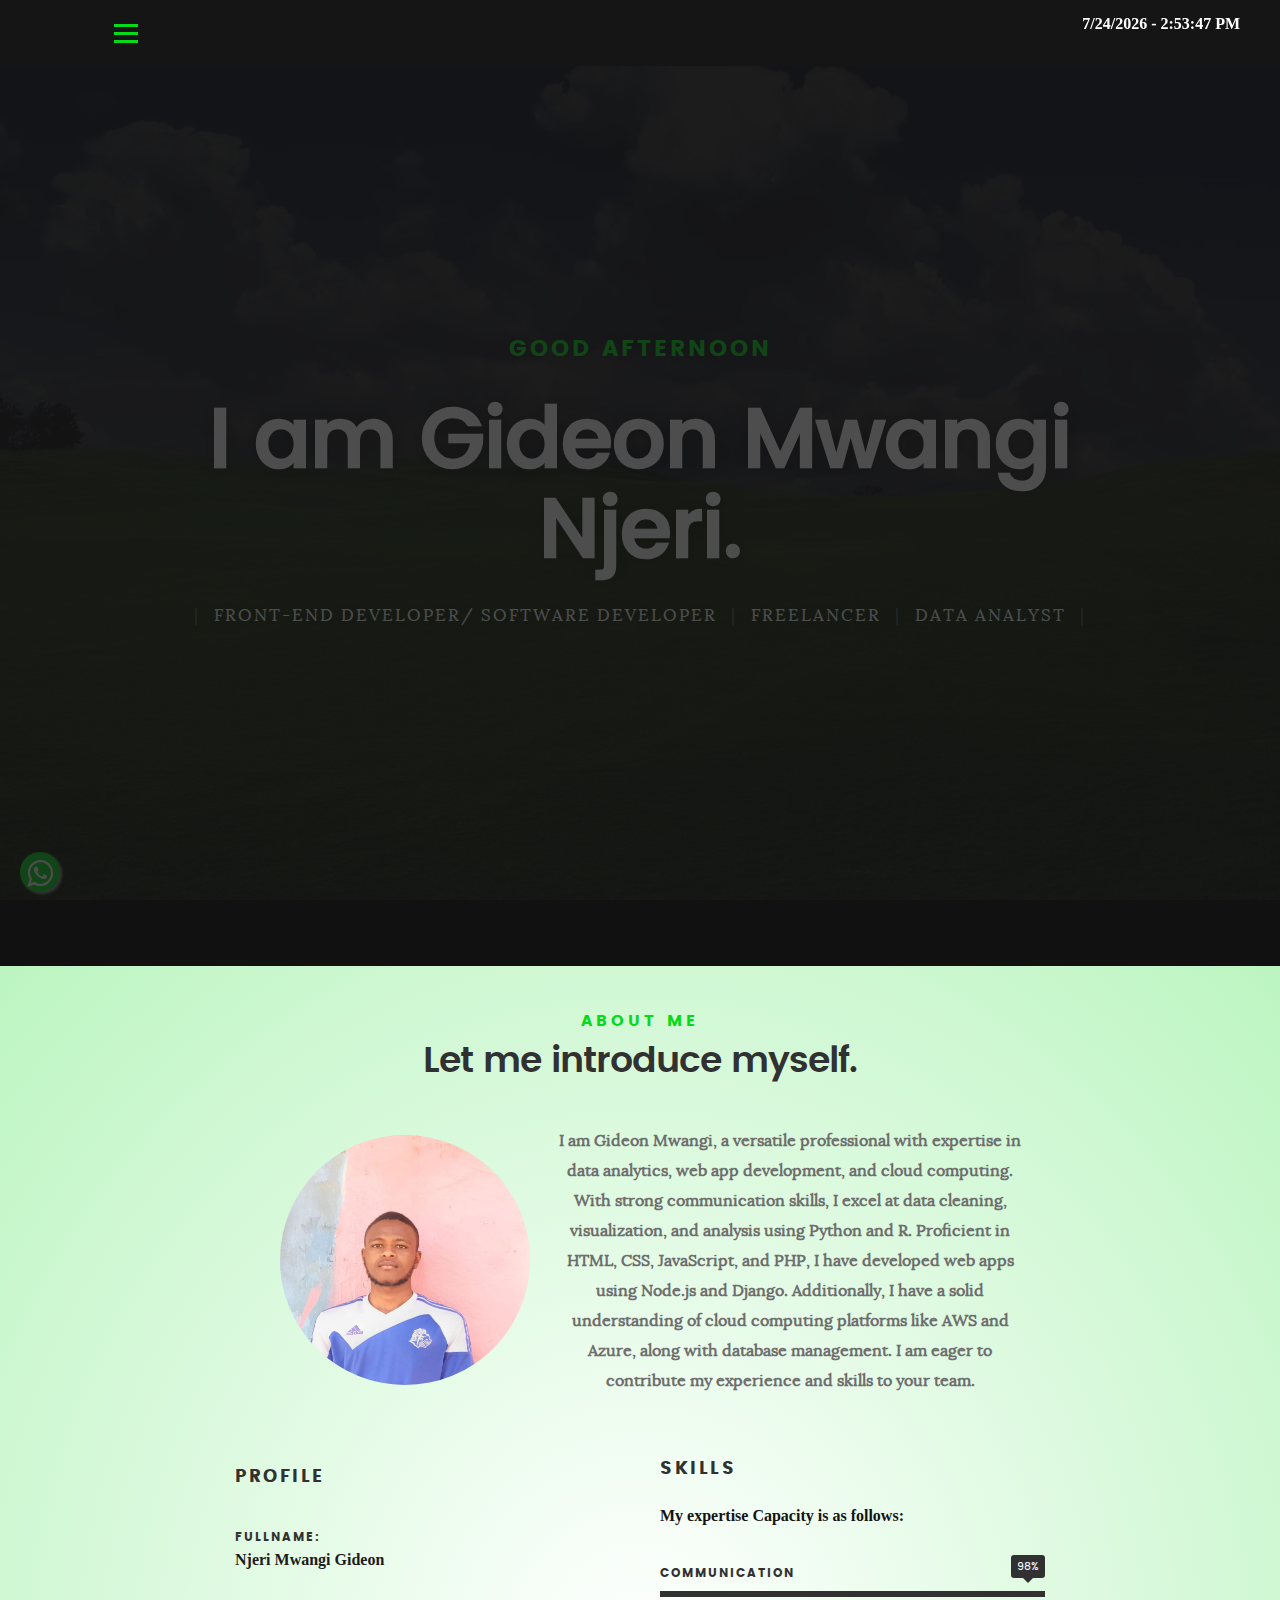
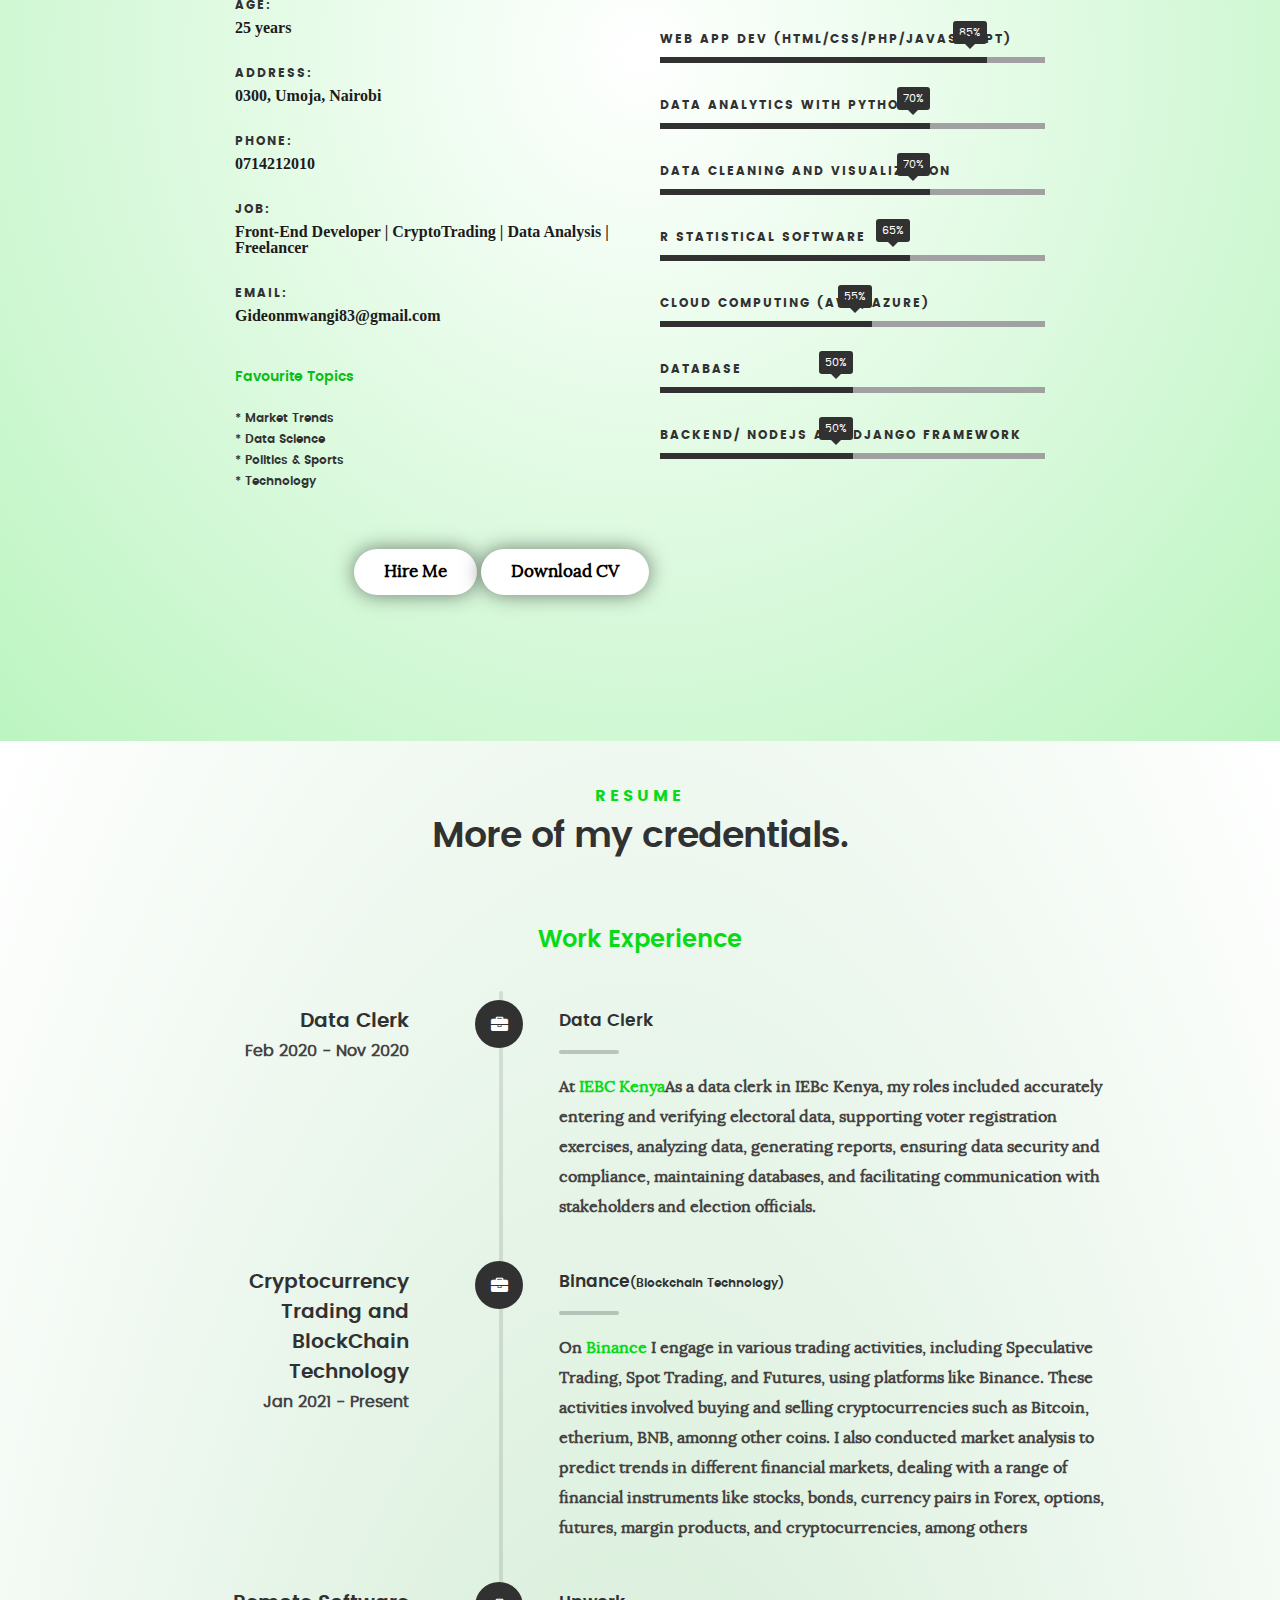
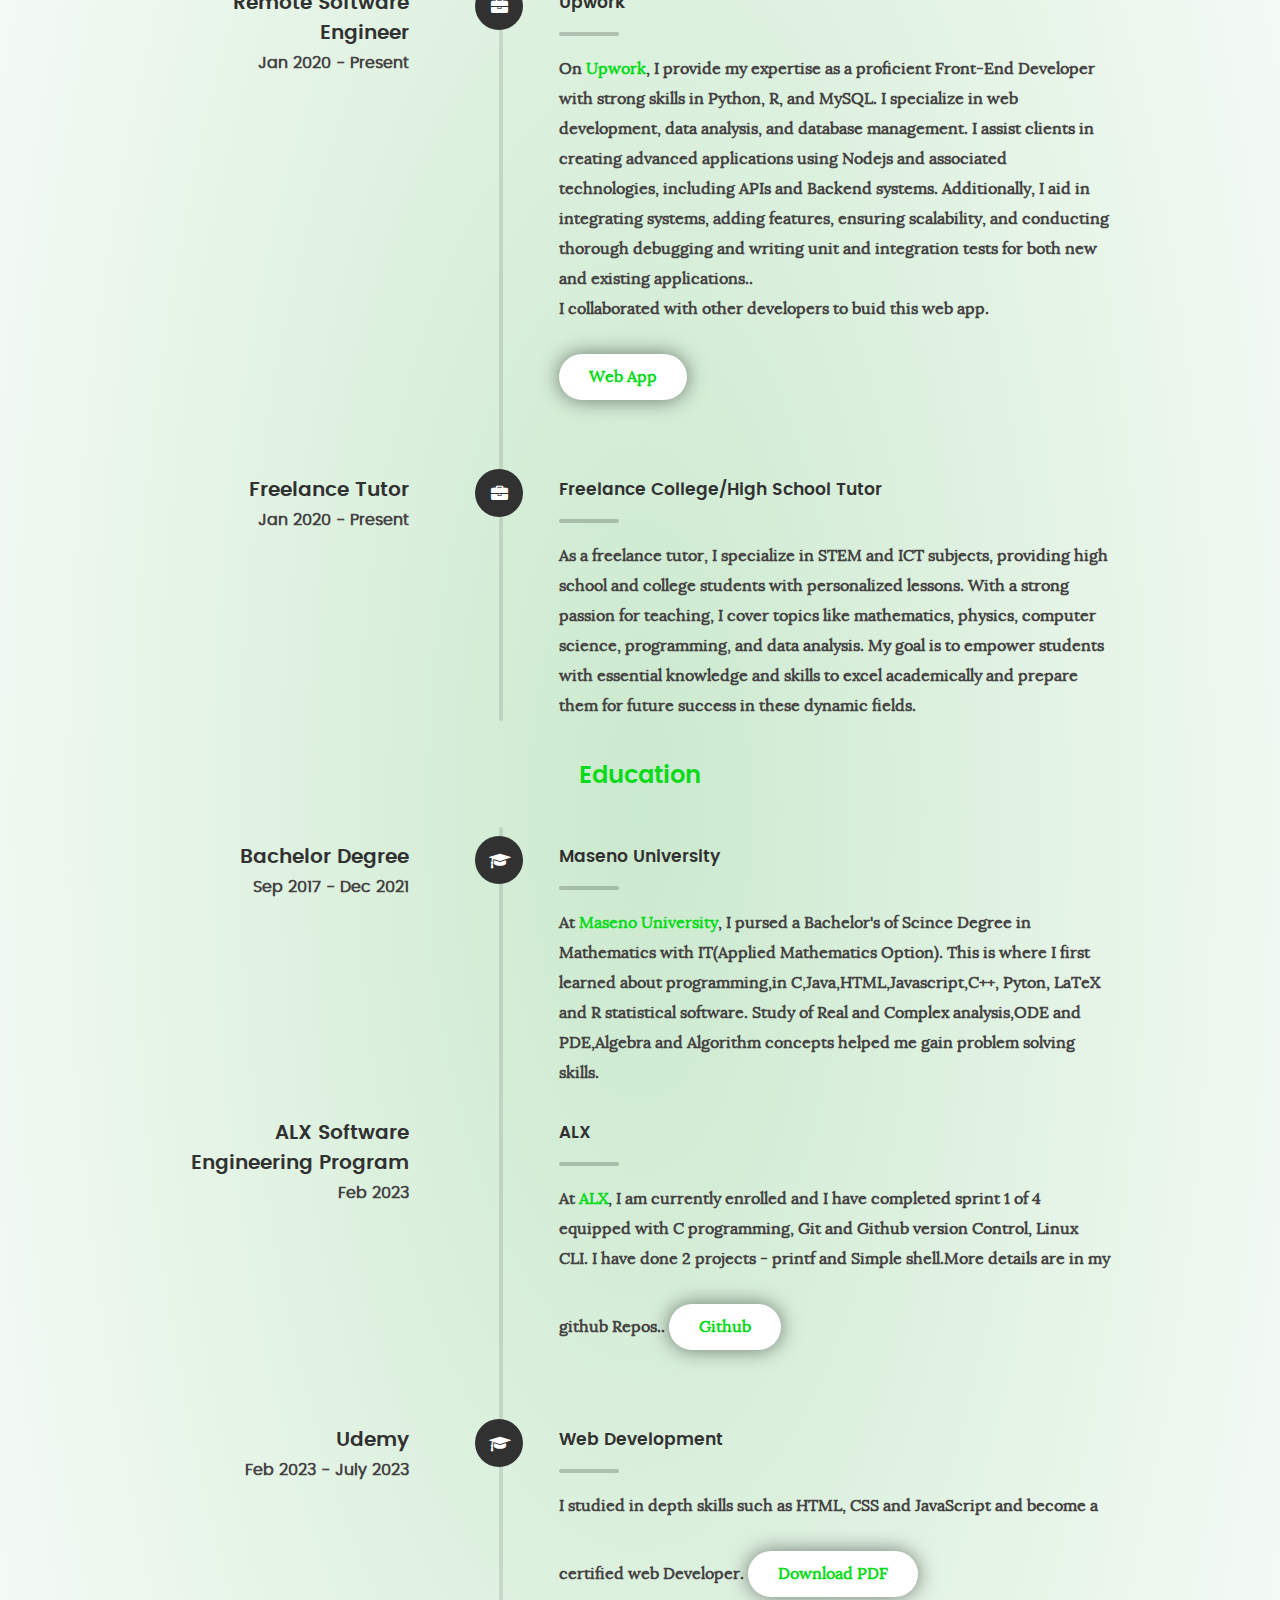
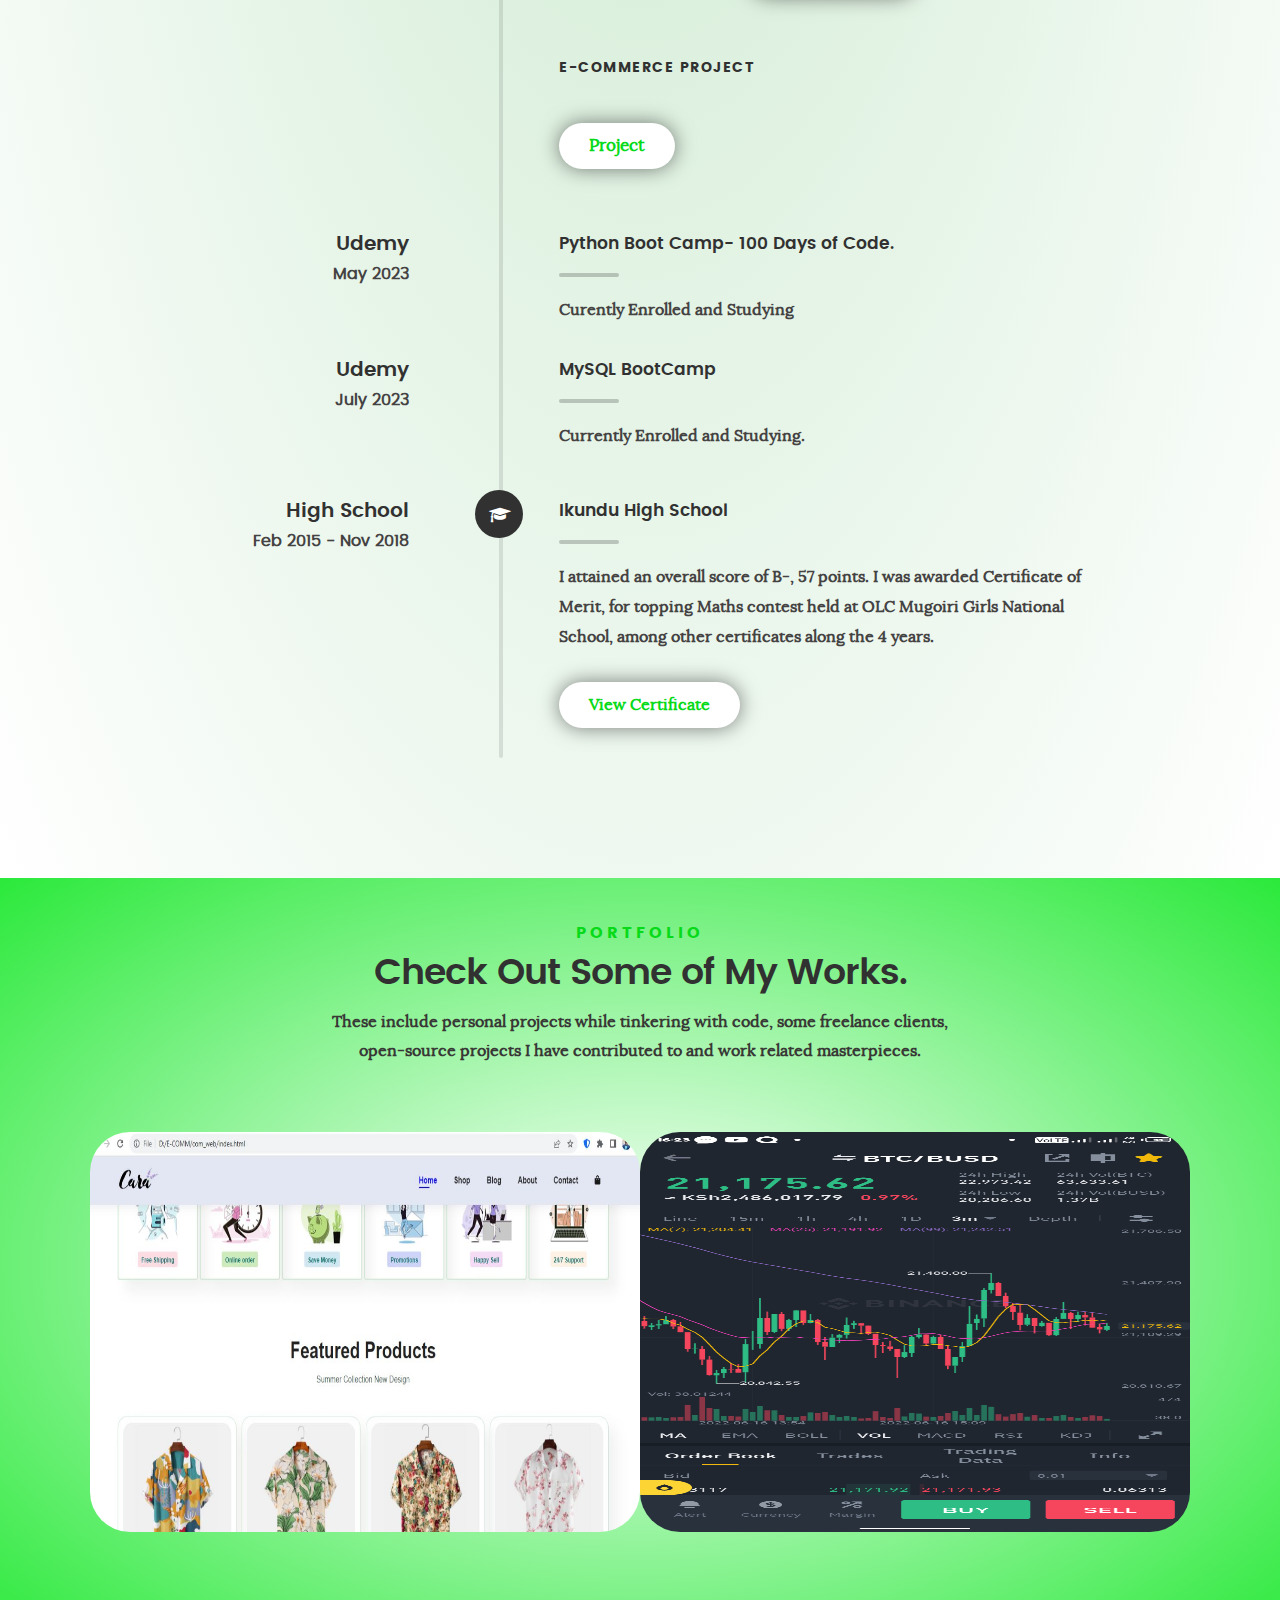
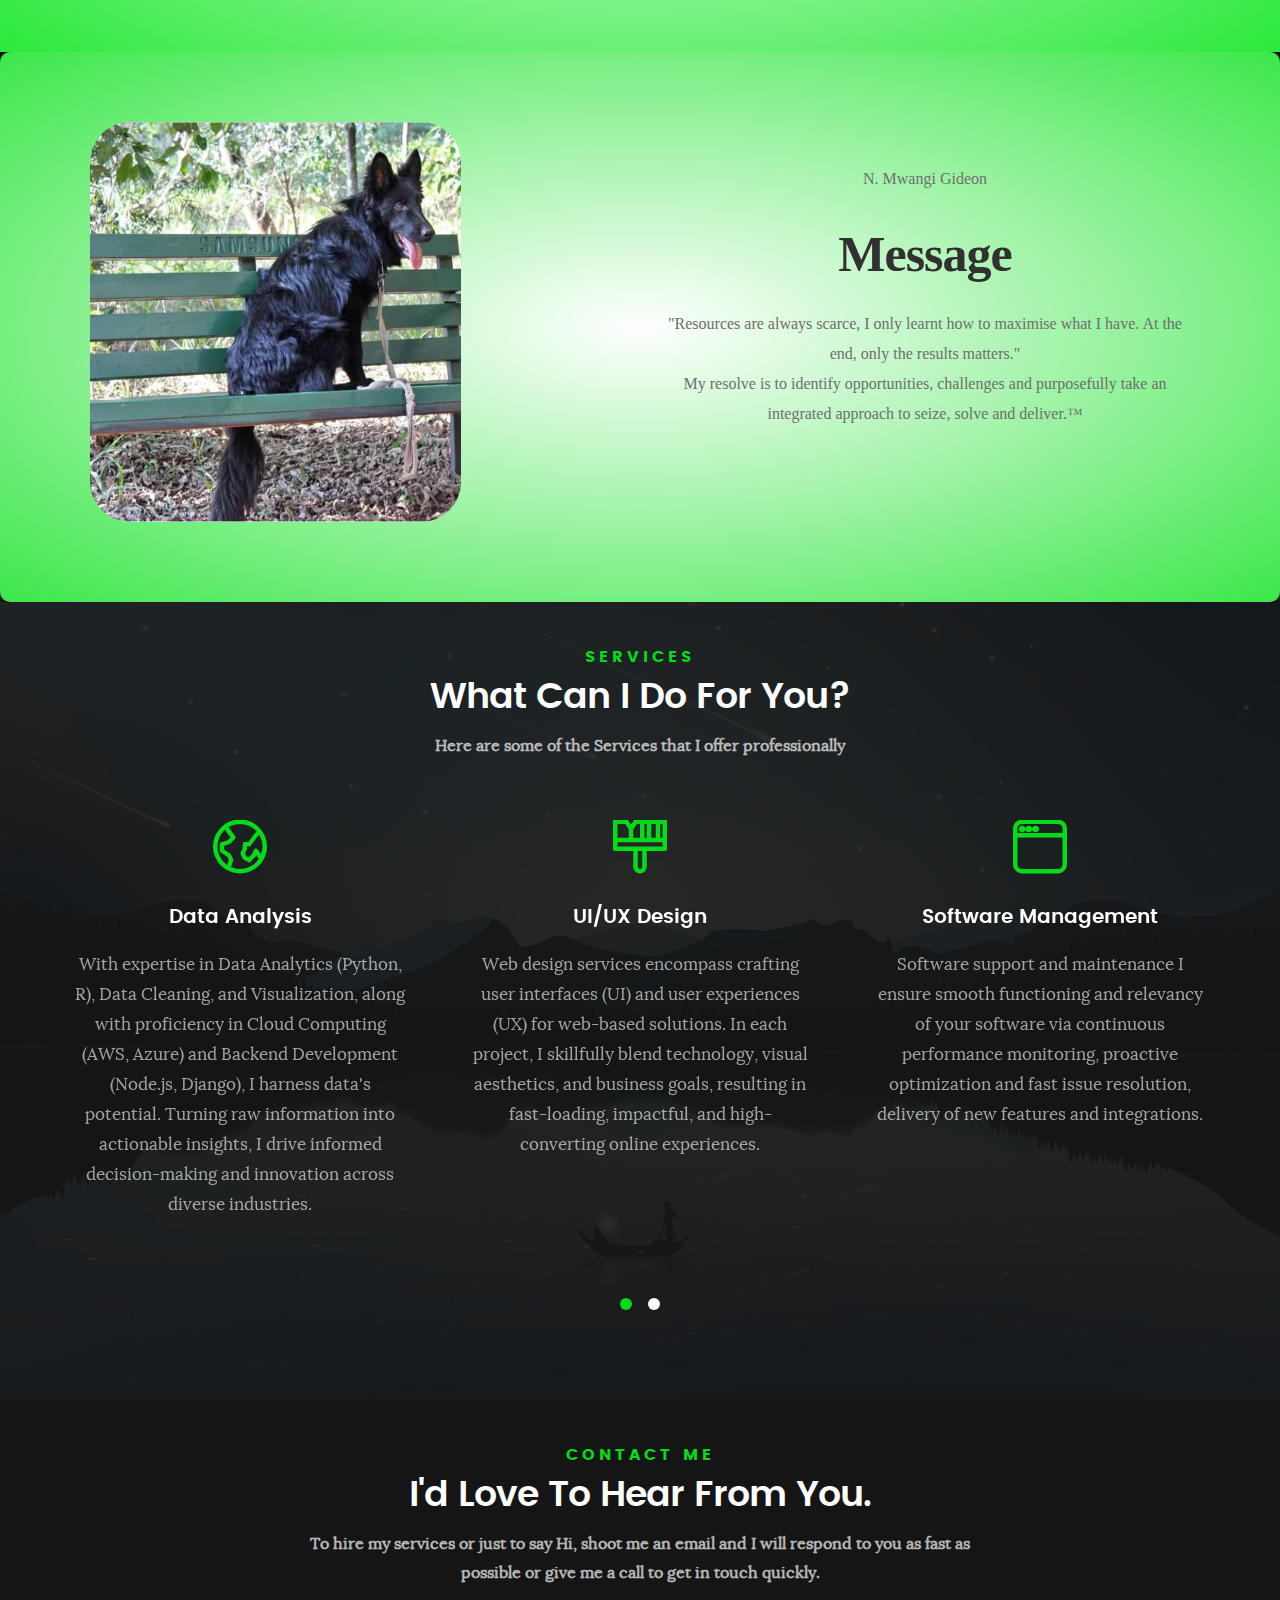
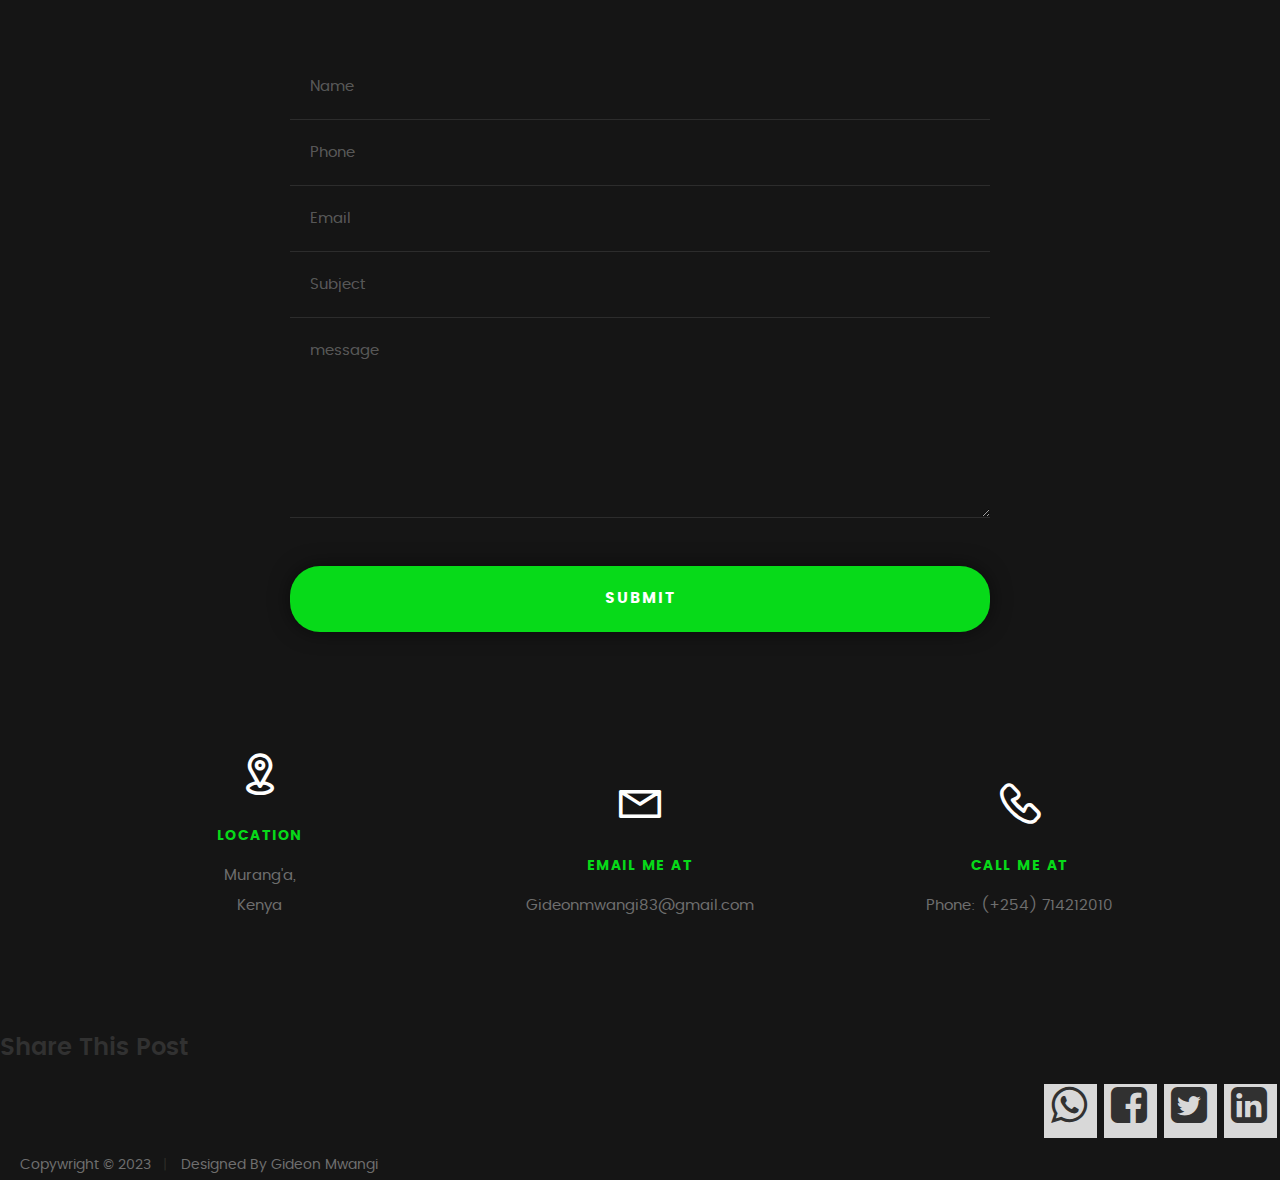
==== index.html @ 440df052 "Add files via upload" ====
<!DOCTYPE html>
<!--[if IE 8 ]><html class="no-js oldie ie8" lang="en"> <![endif]-->
<!--[if IE 9 ]><html class="no-js oldie ie9" lang="en"> <![endif]-->
<!--[if (gte IE 9)|!(IE)]><!--><html class="no-js" lang="en"> <!--<![endif]-->
<head>

   <!--- basic page needs
   ================================================== -->
   <meta charset="utf-8">
	<title>Gideon Mwangi| Portfolio</title>
	<meta name="description" content="Gideon Mwangi portfolio page.">
	<meta name="author" content="Gideon Mwangi ">
	<meta http-equiv="X-UA-Compatible" content="IE=edge">

   <!-- mobile specific metas
   ================================================== -->
	<meta name="viewport" content="width=device-width, initial-scale=1, maximum-scale=1">
 	<!-- CSS
   ================================================== -->
	<link rel="preconnect" href="https://fonts.googleapis.com">
	<link rel="preconnect" href="https://fonts.gstatic.com" crossorigin>
	<link rel="preconnect" href="https://fonts.googleapis.com">
	<link rel="preconnect" href="https://fonts.gstatic.com" crossorigin>
	<link href="https://fonts.googleapis.com/css2?family=Tiro+Bangla:ital@0;1&display=swap" rel="stylesheet">
	<link rel="stylesheet" href="https://stackpath.bootstrapcdn.com/font-awesome/4.7.0/css/font-awesome.min.css">
   <link rel="stylesheet" href="css/base.css">  
   <link rel="stylesheet" href="css/main.css">
   <link rel="stylesheet" href="css/vendor.css">
 
   <!-- script
   ================================================== -->
    <script src="js/app.js"></script>   
	<script src="js/modernizr.js"></script>
	<script src="js/pace.min.js"></script>
	<!-- Global site tag (gtag.js) - Google Analytics -->
	<script async src=""></script>
	<script>
        window.dataLayer = window.dataLayer || [];
        function gtag(){dataLayer.push(arguments);}
        gtag('js', new Date());

        gtag('config', 'UA-121367278-1');
	</script>


   <!-- favicons================================================== -->
	<link rel="icon" type="image/ico" href="./images/profile.jpg">

</head>

<body id="top">

	<!-- header 
   ================================================== -->
   
   <header>	
	
   		<div class="row">
			<h3 id="btclock" style="color:white; font-family: cursive;">
				<span id="time"> </span></h3>

		<div id="navbar">
   			<div class="top-bar">
   				<a class="menu-toggle" href="#"><span>Menu</span></a>

	   			<div class="logo">
		         <a href="index.html"></a>
		      	</div>

		   		<nav id="main-nav-wrap">
					<ul class="main-navigation">
						<li class="current"><a class="smoothscroll"  href="#intro" title="">Home</a></li>
						<li><a class="smoothscroll"  href="#about" title="">About</a></li>
						<li><a class="smoothscroll"  href="#resume" title="">Resume</a></li>
						<li><a class="smoothscroll"  href="#portfolio" title="">Portfolio</a></li>
						<li><a class="smoothscroll"  href="#services" title="">Services</a></li>					
						<li><a class="smoothscroll"  href="#contact" title="">Contact</a></li>	
					</ul>
				</nav>    		
   			</div> <!-- /top-bar --> 
		</div>
   	 <!-- /row --> 		
	</header> <!-- /header -->
 
	<!-- intro section
   ================================================== -->
   <section id="intro">   

   		<div class="intro-overlay"></div>	

   			<div class="intro-content">
   				<div class="row">

   					<div class="col-twelve">
						<h5 id="hello"></h5>
	   					<h1>I am  Gideon Mwangi Njeri.</h1>

	   					<p class="intro-position">
	   					<span>Front-End Developer/ Software Developer</span>
	   					<span>Freelancer</span>
						<span>Data Analyst</span>
	   				</p>
	   			</div>  
   			
   			</div>   		 		
   		</div> 
   		<!-- /intro-content -->    	

   </section> <!-- /intro -->
</div>

   <!-- about section
   ================================================== -->
   <section id="about">  

   	<div class="row section-intro">
   		<div class="col-twelve">

   			<h5>About Me</h5>
   			<h1>Let me introduce myself.</h1>

   			<div class="intro-info">

   				<img src="./images/profile.jpg" alt="Profile Picture" >
				<div class="intro-info">
				<p>I am Gideon Mwangi, a versatile professional with expertise in data analytics, web app development, and 
					cloud computing. With strong communication skills, I excel at data cleaning, visualization, and analysis 
					using Python and R. Proficient in HTML, CSS, JavaScript, and PHP, I have developed web apps using Node.js and Django. Additionally, I have a solid understanding of cloud computing platforms like AWS and Azure, along with database management. 
					I am eager to contribute my experience and skills to your team.</p>
				</div>
   				<b><p class="lead"></p></b>
   			</div>   			

   		</div>   		
   	</div> <!-- /section-intro -->

   	<div class="row about-content">

   		<div class="col-six tab-full">

   			<h3>Profile</h3>
   			<p></p>

   			<ul class="info-list">
   				<li>
   					<strong>Fullname:</strong>
   					<span> Njeri Mwangi Gideon</span>
   				</li>
   				<li>
   					<strong>Age: </strong>
   					<span>25 years</span>
   				</li>
				<li>
					<strong>Address: </strong>
					<span>0300, Umoja, Nairobi</span>
				</li>
				<li>
					<strong>Phone: </strong>
					<span>0714212010</span>
				</li>
				<li>
					<strong>Job: </strong>
					<span> Front-End Developer | CryptoTrading | Data Analysis | Freelancer</span>
				</li>
				<li>
   					<strong>Email:</strong>
   					<span><mail>Gideonmwangi83@gmail.com</mail></span>
   				</li>

   			</ul> <!-- /info-list -->
   			<h2>Favourite Topics</h2>
   			<h4>* Market Trends<br>* Data Science<br>* Politics & Sports<br>* Technology<br></h4>


   		</div><div class="col-six tab-full">

			<h3>Skills</h3>
			<p>My expertise Capacity is as follows:</p>
			
			<ul class="skill-bars">
			   <li>
				  <div class="progress percent98"><span>98%</span></div>
				  <strong>Communication</strong>
			   </li>
			   <li>
				  <div class="progress percent85"><span>85%</span></div>
				  <strong>Web App Dev (HTML/CSS/PHP/Javascript)</strong>
			   </li>
			   <li>
				  <div class="progress percent70"><span>70%</span></div>
				  <strong>Data Analytics with Python</strong>
			   </li>
			   <li>
				<div class="progress percent70"><span>70%</span></div>
				<strong>Data Cleaning and Visualization</strong>
			 </li>
			   <li>
				  <div class="progress percent65"><span>65%</span></div>
				  <strong>R statistical Software</strong>
			   </li>
			   <li>
				  <div class="progress percent55"><span>55%</span></div>
				  <strong>Cloud Computing (AWS, Azure)</strong>
			   </li>
			   <li>
				  <div class="progress percent50"><span>50%</span></div>
				  <strong>Database</strong>
			   </li>
			   <li>
				<div class="progress percent50"><span>50%</span></div>
				<strong>BackEnd/ Nodejs and Django Framework</strong>
			 </li>
			</ul> <!-- /skill-bars -->       
		 
		 </div>
		 
   	<div class="row button-section">	
   		<div class="col-twelve">
   			<a href="#contact" title="Hire Me" class="btnp">Hire Me</a><!-- button stroke smoothscroll -->
   			<a href="certificates\GIDEON_MWANGI_CV.docx" target="_blank" title="Download CV" class="btnp">Download CV</a>
   		</div>   		
   	</div>

   </section> <!-- /process-->    


   <!-- resume Section
   ================================================== -->
	<section id="resume" class="grey-section">

		<div class="row section-intro">
   		<div class="col-twelve">

   			<h5>Resume</h5>
   			<h1>More of my credentials.</h1>
			<p class="lead"></p>
   		</div>   		
   	</div> <!-- /section-intro--> 

   	<div class="row resume-timeline">

   		<div class="col-twelve resume-header">

   			<h2>Work Experience</h2>

   		</div> <!-- /resume-header -->

   		<div class="col-twelve">

   			<div class="timeline-wrap">
   				<!--timeline-block-->
   				<div class="timeline-block">

	   				<div class="timeline-ico">
	   					<i class="fa fa-briefcase"></i>
	   				</div>

	   				<div class="timeline-header">
	   					<h3>Data Clerk</h3>
	   					<p>Feb 2020 - Nov 2020</p>
	   				</div>

	   				<div class="timeline-content">
	   					<h4>Data Clerk</h4>
	   					<p>At <a target="_blank" href="https://www.iebc.or.ke">IEBC Kenya</a>As a data clerk in IEBc Kenya, 
							my roles included accurately entering and verifying electoral data, supporting voter registration exercises, 
							analyzing data, generating reports, ensuring data security and compliance, maintaining databases, and 
							facilitating communication with stakeholders and election officials.</p>
	   				</div>

	   			</div> <!-- /timeline-block -->
	   			<div class="timeline-block">

	   				<div class="timeline-ico">
	   					<i class="fa fa-briefcase"></i>
	   				</div>

	   				<div class="timeline-header">
	   					<h3>Cryptocurrency Trading and BlockChain Technology</h3>
	   					<p>Jan 2021 - Present</p>
	   				</div>

	   				<div class="timeline-content">
	   					<h4>Binance<span style="font-size: 12px;">(Blockchain Technology)</span></h4>
	   					<p>On <a target="_blank" href="https://binance.com">Binance</a> I engage in various trading activities, 
							including Speculative Trading, Spot Trading, and Futures, using platforms like Binance. 
							These activities involved buying and selling cryptocurrencies such as Bitcoin, etherium, BNB, amonng other coins. 
							I also conducted market analysis to predict trends in different financial markets, dealing with a range of 
							financial instruments like stocks, bonds, currency pairs in Forex, options, futures, margin products, and 
							cryptocurrencies, among others </p>
	   				</div>

	   			</div> <!-- /timeline-block -->


   				<div class="timeline-block">

	   				<div class="timeline-ico">
	   					<i class="fa fa-briefcase"></i>
	   				</div>

	   				<div class="timeline-header">
	   					<h3>Remote Software Engineer</h3>
	   					<p>Jan 2020 - Present</p>
	   				</div>

	   				<div class="timeline-content">
	   					<h4>Upwork</h4>
	   					<p>On <a target="_blank" href="https://Upwork.com">
							Upwork</a>, I provide my expertise as a proficient Front-End Developer with strong skills in Python, 
							R, and MySQL. I specialize in web development, data analysis, and database management. I assist clients in 
							creating advanced applications using Nodejs and associated technologies, including APIs and Backend systems. 
							Additionally, I aid in integrating systems, adding features, ensuring scalability, and conducting thorough 
							debugging and writing unit and integration tests for both new and existing applications..<br> I collaborated 
							with other developers to buid this web app.
							<a href="https://genuinely-ai-frontend.vercel.app/" target="_blank" title="Web App" class="btnp">Web App</a>
							<br>
						</p>
	   				</div>

	   			</div> <!-- /timeline-block -->

	   			<div class="timeline-block">

	   				<div class="timeline-ico">
	   					<i class="fa fa-briefcase"></i>
	   				</div>
					   <div class="timeline-header">
						<h3>Freelance Tutor</h3>
						<p>Jan 2020 - Present</p>
					</div>
	   				<div class="timeline-content">
	   					<h4>Freelance College/High School Tutor</h4>
	   					<p>As a freelance tutor, I specialize in STEM and ICT subjects, providing high school and college students with 
							personalized lessons. With a strong passion for teaching, I cover topics like mathematics, physics, 
							computer science, programming, and data analysis. My goal is to empower students with essential knowledge 
							and skills to excel academically and prepare them for future success in these dynamic fields.</p>
	   				</div>

	   			</div> <!-- /timeline-block -->

   			</div> <!-- /timeline-wrap -->   			

   		</div> <!-- /col-twelve -->
   		
   	</div> <!-- /resume-timeline -->
   	
   	<div class="row resume-timeline">

   		<div class="col-twelve resume-header">

   			<h2>Education</h2>

   		</div> <!-- /resume-header -->

   		<div class="col-twelve">

   			<div class="timeline-wrap">

	   			<div class="timeline-block">

	   				<div class="timeline-ico">
	   					<i class="fa fa-graduation-cap"></i>
	   				</div>

	   				<div class="timeline-header">
	   					<h3>Bachelor Degree</h3>
	   					<p>Sep 2017 - Dec 2021</p>
	   				</div>

	   				<div class="timeline-content">
	   					<h4>Maseno University</h4>
	   					<p>At <a href="https://www.maseno.ac.ke/">Maseno University</a>, I pursed a Bachelor's of Scince Degree in Mathematics
							 with IT(Applied Mathematics Option). This is where I first learned about programming,in C,Java,HTML,Javascript,C++, 
							 Pyton, LaTeX and R statistical software. Study of Real and Complex analysis,ODE and PDE,Algebra and Algorithm concepts helped me gain 
							 problem solving skills.<br>
	   
	   					</p>
	   				</div>

					   <div class="timeline-header">
						<h3>ALX Software Engineering Program</h3>
						<p>Feb 2023</p>
					</div>

					<div class="timeline-content">
						<h4>ALX</h4>
						<p>At <a href="https://www.ALX.ke/">ALX</a>, I am currently enrolled and I have completed sprint 1 of 4
							equipped with C programming, Git and Github version Control, Linux CLI. I have done 2 projects - printf and Simple shell.More details are in my github Repos..
							<a href="https://github.com/Giddymaster/alx-low_level_programming" target="_blank" title="Github" class="btnp">Github</a>
							<br>
						</p>
					</div>

	   			</div>
	   			 <!-- /timeline-block -->
	   			 <div class="timeline-block">

	   				<div class="timeline-ico">
	   					<i class="fa fa-graduation-cap"></i>
	   				</div>

	   				<div class="timeline-header">
	   					<h3>Udemy</h3>
	   					<p>Feb 2023 - July 2023</p>
	   				</div>

	   				<div class="timeline-content">
	   					<h4>Web Development</h4>
	   					<p>I studied in depth skills such as HTML, CSS and JavaScript and become a certified web Developer.
						 <a class="btnp" href="file:///C:\Users\MWANGI\Downloads\Udemy Web_Dev Cert.pdf">Download PDF</a>
						 
						<h5>E-commerce Project</h5>
						<a href="https://github.com/Giddymaster/E-commerce-Website" target="_blank" title="Github" class="btnp">Project</a>
						 <br>
					
						</p>
					</div>
					<div class="timeline-header">
						<h3>Udemy</h3>
						<p>May 2023</p>
					</div>

					<div class="timeline-content">
						<h4>Python Boot Camp- 100 Days of Code.</h4>
						<p>Curently Enrolled and Studying</p>
					</div>
					<div class="timeline-header">
						<h3>Udemy</h3>
						<p>July 2023</p>
					</div>

					<div class="timeline-content">
						<h4>MySQL BootCamp </h4>
						<p>Currently Enrolled and Studying.</p>
					</div>

	   			</div>

	   			<div class="timeline-block">

	   				<div class="timeline-ico">
	   					<i class="fa fa-graduation-cap"></i>
	   				</div>

	   				<div class="timeline-header">
	   					<h3>High School</h3>
	   					<p>Feb 2015 - Nov 2018</p>
	   				</div>

	   				<div class="timeline-content">
	   					<h4>Ikundu High School</h4>
	   					<p>I attained an overall score of B-, 57 points. I was awarded Certificate of Merit, for topping Maths contest 
							held at OLC Mugoiri Girls National School, among other certificates along the 4 years.
						<a class="btnp" href="images/KCSE.jpg">View Certificate</a>
						 <br> 
						</p>
	   				</div>

	   			</div> <!-- /timeline-block -->

   			</div> <!-- /timeline-wrap -->   			

   		</div> <!-- /col-twelve -->
   		
   	</div> <!-- /resume-timeline -->
		
	</section> <!-- /features -->


	<!-- Portfolio Section
   ================================================== -->
   <section id="portfolio">

	<div class="row section-intro">
	   <div class="col-twelve">

		   <h5>Portfolio</h5>
		   <h1>Check Out Some of My Works.</h1>

		   <p class="lead">These include personal projects while tinkering with code, some freelance clients, 
			open-source projects I have contributed to and work related masterpieces.</p>

	   </div>   		
   </div> <!-- /section-intro--> 

   <div class="row portfolio-content">

	   <div class="col-twelve">

		   <!-- portfolio-wrapper -->
		 <div id="folio-wrapper" class="block-1-2 block-mob-full stack">

			<div class="bgrid folio-item">
			   <div class="item-wrap">
				   <img src="images/portfolio/home.jpg" alt="Cara Shopping">
				  <a href="#modal-01" class="overlay">	                  	           
					 <div class="folio-item-table">
						 <div class="folio-item-cell">
									<h3 class="folio-title">E-commerce website<br>
									<span>Check the whole project on Github</span></h3>
									  <span class="folio-types">
										  Tech Medic.
									</span>
								</div>	                      	
					 </div>                    
				  </a>
			   </div>   	               
			</div>
				
				 <!-- /folio-item -->

			<div class="bgrid folio-item">
			   <div class="item-wrap">
				<img src="images/portfolio/bnb2.png" alt="Binance Trade">
				<a href="#modal-02" class="overlay">
					 <div class="folio-item-table">
						<div class="folio-item-cell">
							<h3 class="folio-title">BlockChain Technology</h3>
									<span class="folio-types">
									Study,Analyze,Manage and Predict Markets <br>
										Binance & Market Cap.
								  </span>
							   </div>
					 </div>
				  </a>
			   </div>
			</div> 
			
			<!-- modal popups - begin
			============================================================= -->
				<div id="modal-01" class="popup-modal slider mfp-hide">

					 <div class="media">
						 <img src="images/portfolio/login.png" alt=" " />
					 </div>      	

				   <div class="description-box">
					  <h4>GiddyMan</h4>
					  <p>Giddyman, CEO of G&G Tech Solutions 
			<!-- For easy installation and usage for clients with no internet connection, I used electron.js 
				and bundled all the server requirements making a .exe file which clients can download and just 
				click to install and start using the app. No XAMPP or Mysql setup required or 'npm install' since all 
				that is done before packaging. I also implemented a subscription model which requires users to renew after 
				sometime. --></p>

					  <div class="categories" style="margin-top: 10px;">
						  <span class="budge">Web Development</span>
						  <span class="budge">Fashion</span>
						  <span class="budge">Open source</span>
						  <span class="budge">Docker</span>
					  </div>
					   <div class="categories">
						  
					   </div>
				   </div>

			   </div> <!-- /modal-01 -->

			   <div id="modal-02" class="popup-modal slider mfp-hide">	

					 <div class="media">
						 <img src="images/portfolio/Screenshot_20220616-162358.png" alt="" />
					 </div>      	

				   <div class="description-box">
					  <h4>Binance |Portfolio</h4>
					  <p>This is a Blockchain Technology Platform for Cryptocurrency trading,Analyzing Market Trends and 
						giving Market Predictions.</p>

					   <div class="categories" style="margin-top: 10px;">
						   <span class="budge">Binance</span>
						   <span class="budge">Cryptocurrency</span>
					   </div>
					   <div class="categories">
						   
					   </div>
				   </div>

				 <div class="link-box">
					<a href="https://www.binance.com/en">Details</a>
					  <a href="#" class="popup-modal-dismiss">Close</a>
				 </div>		      

			   </div> <!-- /modal-02 -->

			  

			   <!-- modal popups - end
			============================================================= -->

		 </div> <!-- /portfolio-wrapper --> 

	   </div>  <!-- /twelve -->   

   </div> <!-- /portfolio-content --> 
	
</section> <!-- /portfolio -->
<div class="offer">
    <div class="small-container">
        <div class="row">
           <div class="col-2">
               <img src="images/prof new.jpg" class="offer-img">
           </div>
           <div class="col-2">
        <p style="text-align:center;"> N. Mwangi Gideon</p>
            <h1 style="text-align:center;font-family: Lucida Handwriting;">Message </h1>
        <p style="text-align:center;">"Resources are always scarce, I only learnt how to maximise what I have. 
			At the end, only the results matters."<br>
			My resolve is to identify opportunities, challenges and
			 purposefully take an integrated approach to seize, solve and deliver.™</p>
            <br>
            <!-- <a style="text-align:center;" href="products.html" class="btn">Buy Now! &#8594;</a> -->

           </div>
          
        </div>
    </div>
</div>

<!-- services Section
================================================== -->
<section id="services">

	<div class="overlay"></div>

	<div class="row section-intro">
	   <div class="col-twelve">

		   <h5>Services</h5>
		   <h1>What Can I Do For You?</h1>

		   <p class="lead">Here are some of the Services that I offer professionally</p>

	   </div>   		
   </div>

   <div class="row services-content">

	   <div id="owl-slider" class="owl-carousel services-list">

		  <div class="service">	

			  <span class="icon"><i class="icon-earth"></i></span>            

			<div class="service-content">	

				 <h3>Data Analysis</h3>
<!-- <p>Data analytics implies building an infrastructure for data aggregation, 
	analysis, and reporting. I
	 deliver on simple and complex needs with tailored business analytics solutions.
	</p> -->
				<p class="desc">

					
					With expertise in Data Analytics (Python, R), Data Cleaning, and Visualization,
					 along with proficiency in Cloud Computing (AWS, Azure) and Backend Development (Node.js, Django),
					  I harness data's potential. Turning raw information into actionable insights,
					 I drive informed decision-making and innovation across diverse industries.<br>
					<!-- Asset analytics<br> -->

					<!-- Real-time asset monitoring . -->
					 <!-- Predictive maintenance, developing asset maintenance strategies,
					Planning  investments,usage analytics, planning and scheduling  modernization/replacement/disposal strategies. -->
				</p>
				 
			 </div> 	         	 

			</div> 

			
		   <div class="service">

			   <span class="icon"><i class="icon-paint-brush"></i></span>		         
			<div class="service-content">

				<h3>UI/UX Design</h3>

				<p class="desc">Web design services encompass crafting user interfaces (UI) and 
					user experiences (UX) for web-based solutions. In each project, I skillfully blend technology, visual aesthetics, 
					and business goals, resulting in fast-loading, impactful, and high-converting online experiences.
					<!-- Competitive design
					We combine your brand style and the latest web design trends, relying on the data gathered
					 through rival company analysis, market studies and user research. This approach allows us
					  to deliver one-of-a-kind and highly competitive designs that strengthen your brand 
					  identity, reflect brand’s values and support your marketing goals. -->
					</p> 

			</div> 	            	               

		   </div>
		   <div class="service">	

			<span class="icon"><i class="icon-window"></i></span>                          

		<div class="service-content">	

			<h3>Software Management</h3>  

			<p class="desc">Software support and maintenance

				I ensure smooth functioning and relevancy of your software via continuous performance monitoring,
				 proactive optimization and fast issue resolution, delivery of new features and integrations.

			</p>

		</div>	                          

	   </div> 

			<div class="service">

				<span class="icon"><i class="icon-toggles"></i></span>	              

			<div class="service-content">

				<h3>Web Design</h3>

				I create captivating data-driven visualizations and user-friendly interfaces. 
				Combining creativity with technical expertise,
				I deliver impactful solutions that bridge the gap between data insights and engaging user experiences.
				A business strategy would be ineffective without high-impact, quality 
					graphic design. Great design is the key to a successful marketing strategy.<br>
				</p> 
				 
			</div>                

			</div>

		   <div class="service">

			   <span class="icon"><i class="icon-chat"></i></span>	   	           

			<div class="service-content">

				 <h3>Consultancy</h3>

				<p class="desc">Get Your Business and IT Strategies Aligned

					Information technology (IT) consulting services help improve the performance, 
					scalability and competitiveness of your company through right technology enablement and 
					usage. In IT I can expertly guide your IT and digital transformation 
					initiatives from strategy to implementation.
					</p> 
					
			</div>	               

		   </div> 
	  </div> 
	   
   </div>
	
</section>


<!-- stats Section
================================================== -->
	
	
	
	
   <!-- contact
   ================================================== -->
	<section id="contact">

		<div class="row section-intro">
   		<div class="col-twelve">

   			<h5>Contact Me</h5>
   			<h1>I'd Love To Hear From You.</h1>

   			<p class="lead">To hire my services or just to say Hi, shoot me an email and I will respond to you as fast as possible or give me a call to get in touch quickly.</p>


   		</div> 
   	</div> <!-- /section-intro -->

   	<div class="row contact-form">

   		<div class="col-twelve">

            <!-- form -->
           <!--  <form name="contactForm" id="contactForm" method="post" action="" > -->
     <form name="contactForm" id="contactForm" action="https://formspree.io/f/mdojobwp" method="POST" >
      			<fieldset>

                  <div class="form-field">
 						   <input name="contactName" type="text" id="contactName" placeholder="Name" value="" minlength="2" required="">
                  </div>
                   <div class="form-field">
 						   <input name="contactPhoneNumber"  type="text"  id="contactPhoneNumber" placeholder="Phone" value="" minlength="2" required="">
                  </div>
                   
                  <div class="form-field">
	      			   <input name="contactEmail" type="email" id="contactEmail" placeholder="Email" value="" required="">
	               </div>
                  <div class="form-field">
	     				   <input name="contactSubject" type="text" id="contactSubject" placeholder="Subject" value="">
	               </div>      

                  <div class="form-field">
	                 	<textarea name="contactMessage" id="contactMessage" placeholder="message" rows="10" cols="50" required=""></textarea>
	               </div>                      
                 <!-- <div class="form-field"> -->
                     <button type="submit" class="submitform">Submit</button>
                     <div id="status"></div>
                     <div id="submit-loader">
                        <div class="text-loader">Sending...</div>                             
       				      <div class="s-loader">
								  	<div class="bounce1"></div>
								  	<div class="bounce2"></div>
								  	<div class="bounce3"></div>
								</div>
							</div>  
                 <!--  </div> -->

      			</fieldset>
      		</form> <!-- Form End -->

            <!-- contact-warning -->
          <!-- <div id="message-warning">
            <i class="fa fa-check"></i>Your message was sent, thank you!<br>            	
            </div>             -->
            <!--contact-success -->
      		<!-- <div id="message-success">
               <i class="fa fa-check"></i>Your message was sent, thank you!<br>
      		</div>  -->

         </div> <!-- /col-twelve -->
   		
   	</div> <!-- /contact-form -->

   	<div class="row contact-info">

   		<div class="col-four tab-full">

   			<div class="icon">
   				<i class="icon-pin"></i>
   			</div>

   			<h5>Location</h5>

   			<p>
   			Murang'a,<br>
            Kenya<br>
            <br>
            </p>


   		</div>

   		<div class="col-four tab-full collapse">

   			<div class="icon">
   				<i class="icon-mail"></i>
   			</div>

   			<h5>Email Me At</h5>

   			<p>Gideonmwangi83@gmail.com <br>
				
			   </p>
   		</div>

   		<div class="col-four tab-full">

   			<div class="icon">
   				<i class="icon-phone"></i>
   			</div>

   			<h5>Call Me At</h5>

   			<p>Phone: (+254) 714212010
			   </p>

   		</div>
   		
   	</div> <!-- /contact-info -->
	   <a href="https://api.whatsapp.com/send?phone=+254714212010&text=Hello I am ....." class="floating" style="color:white" target="_blank"><i class="fa fa-whatsapp float-button" aria-hidden="true"></i></a>
	</section> <!-- /contact -->


   <!-- social media 
   ================================================== -->
   <footer>
	<link rel="stylesheet" href="https://maxcdn.bootstrapcdn.com/font-awesome/4.5.0/css/font-awesome.min.css">

<script src="https://cdn.jsdelivr.net/sharer.js/latest/sharer.min.js"></script>

<div class="container">
<h2>Share This Post</h2>
<div class="social">
    <a href="#" id="share-wa" class="sharer button"><i class="fa fa-3x fa-whatsapp"></i></a>
  <a href="#" id="share-fb" class="sharer button"><i class="fa fa-3x fa-facebook-square"></i></a>
  <a href="#" id="share-tw" class="sharer button"><i class="fa fa-3x fa-twitter-square"></i></a>
  <a href="#" id="share-li" class="sharer button"><i class="fa fa-3x fa-linkedin-square"></i></a>
</div>
    <!-- Add your JavaScript code here -->
    <script>
        document.addEventListener("DOMContentLoaded", function() {
            document.getElementById("share-wa").addEventListener("click", function() {
                // WhatsApp Direct Message
                window.open('https://api.whatsapp.com/send?phone=+254714212010&text=Hello I am ...', '_blank');
            });

            document.getElementById("share-fb").addEventListener("click", function() {
                // Facebook Share
                window.open('https://m.me/gideon.njeri.18', '_blank');
            });

            document.getElementById("share-tw").addEventListener("click", function() {
                // Twitter Share
                window.open('https://twitter.com/intent/tweet?text=Hello%20I%20am%20via%20@Giddybrown3', '_blank');
            });

            document.getElementById("share-li").addEventListener("click", function() {
                // LinkedIn Share
                window.open('https://www.linkedin.com/messaging/thread/2-NWM1NWZjNDItNzE2ZS00MGFiLTlhNGYtNmFhZjRhMTZhMjc4XzAxMw==/', '_blank');
            });
        });
    </script>
  
</div>
	</div> <!-- /Social Media-->
	 <div class="col-six tab-full">
		 <div class="copyright">
			<span>Copywright &copy 2023</span>
			<span>Designed By Gideon Mwangi<a href="#"></a></span>
			</div>		                  
		 </div>

		 <div id="go-top">
			<a class="smoothscroll" style="border-radius:10px ;" title="Back to Top" href="#top"><i class="fa fa-long-arrow-up"></i></a>
		 </div>

	 </div> <!-- /row -->     	
</footer>  

   <div id="preloader"> 
    	<div id="loader"></div>
   </div> 

   <!-- Java Script
   ================================================== -->
   <!-- Start of HubSpot Embed Code -->
<script type="text/javascript" id="hs-script-loader" async defer src="//js-eu1.hs-scripts.com/26634426.js"></script>
<!-- End of HubSpot Embed Code -->
   <script>
	function pay()
	var url = "https://tinypesa.com/api/v1/express/initialize";

	fetch(url, {
		body: "amount=18msisdn=0718883983&account_no=20",
		headers: {
			Apikey: "erwyuweoyf",
			"Content-Type": "application/x-www-form-urlencoded",
		},
    method: "POST",
});
   </script> 
   <script src="js/jquery-2.1.3.min.js"></script>
   <script src="js/plugins.js"></script>
   <script src="js/main.js"></script>
   <script type="text/javascript" src="js/submit.js"></script>
   <script>
	var prevScrollpos = window.pageYOffset;
	window.onscroll = function() {
	var currentScrollPos = window.pageYOffset;
	  if (prevScrollpos > currentScrollPos) {
		document.getElementById("navbar").style.top = "0";
	  } else {
		document.getElementById("navbar").style.top = "-90px";
	  }
	  prevScrollpos = currentScrollPos;
	}
	</script>
	
   <script>
	const time = new Date().getHours();
	let greeting;
	if (time < 12) {
	  greeting = "Good morning";
	} else if (time < 16) {
	  greeting = "Good Afternoon";
	} else {
	  greeting = "Good evening";
	}
	document.getElementById("hello").innerHTML = greeting;
	</script>
	<!-- <script>
		var prevScrollpos = window.pageYOffset;
		window.onscroll = function() {
		var currentScrollPos = window.pageYOffset;
		  if (prevScrollpos > currentScrollPos) {
			document.getElementById("btclock").style.top = "0";
		  } else {
			document.getElementById("btclock").style.top = "-90px";
		  }
		  prevScrollpos = currentScrollPos;
		}
		</script> -->
		
		
</body>

</html>
---- css/base.css ----
/**
 * =================================================================== 
 *
 *  Kards v1.0 Base Stylesheet
 *  url: styleshout.com
 *  03-01-2016
 *  ------------------------------------------------------------------
 *  TOC:
 *  01. reset
 *  02. basic/base setup styles
 *  03. grid
 *  04. MISC
 *
 * =================================================================== 
 */

/** 
 * ===================================================================
 * 01. reset - normalize.css v3.0.2 | MIT License | git.io/normalize
 *
 * ------------------------------------------------------------------- 
 */
html {
	font-family: sans-serif;
	-ms-text-size-adjust: 100%;
	-webkit-text-size-adjust: 100%;
}

body {
	margin: 0;
}

article,
aside,
details,
figcaption,
figure,
footer,
header,
hgroup,
main,
menu,
nav,
section,
summary {
	display: block;
}

audio,
canvas,
progress,
video {
	display: inline-block;
	vertical-align: baseline;
}

audio:not([controls]) {
	display: none;
	height: 0;
}

[hidden],
template {
	display: none;
}

a {
	background: transparent;
}

a:active,
a:hover {
	outline: 0;
}

abbr[title] {
	border-bottom: 1px dotted;
}

b,
strong {
	font-weight: bold;
}

dfn {
	font-style: italic;
}

h1 {
	font-size: 2em;
	margin: 0.67em 0;
}

mark {
	background: #ff0;
	color: #000;
}

small {
	font-size: 80%;
}

sub,
sup {
	font-size: 75%;
	line-height: 0;
	position: relative;
	vertical-align: baseline;
}

sup {
	top: -0.5em;
}

sub {
	bottom: -0.25em;
}

img {
	border: 0;
}

svg:not(:root) {
	overflow: hidden;
}

figure {
	margin: 1em 40px;
}

hr {
	-moz-box-sizing: content-box;
	box-sizing: content-box;
	height: 0;
}

pre {
	overflow: auto;
}

code,
kbd,
pre,
samp {
	font-family: monospace, monospace;
	font-size: 1em;
}

button,
input,
optgroup,
select,
textarea {
	color: inherit;
	font: inherit;
	margin: 0;
}

button {
	overflow: visible;
}

button,
select {
	text-transform: none;
}

button,
html input[type="button"],
input[type="reset"],
input[type="submit"] {
	-webkit-appearance: button;
	cursor: pointer;
}

button[disabled],
html input[disabled] {
	cursor: default;
}

button::-moz-focus-inner,
input::-moz-focus-inner {
	border: 0;
	padding: 0;
}

input {
	line-height: normal;
}

input[type="checkbox"],
input[type="radio"] {
	box-sizing: border-box;
	padding: 0;
}

input[type="number"]::-webkit-inner-spin-button,
input[type="number"]::-webkit-outer-spin-button {
	height: auto;
}

input[type="search"] {
	-webkit-appearance: textfield;
	-moz-box-sizing: content-box;
	-webkit-box-sizing: content-box;
	box-sizing: content-box;
}

input[type="search"]::-webkit-search-cancel-button,
input[type="search"]::-webkit-search-decoration {
	-webkit-appearance: none;
}

fieldset {
	border: 1px solid #c0c0c0;
	margin: 0 2px;
	padding: 0.35em 0.625em 0.75em;
}

legend {
	border: 0;
	padding: 0;
}

textarea {
	overflow: auto;
}

optgroup {
	font-weight: bold;
}

table {
	border-collapse: collapse;
	border-spacing: 0;
}

td,
th {
	padding: 0;
}

/** 
 * ===================================================================
 * 02. basic/base setup styles - (_basic.scss)
 *
 * ------------------------------------------------------------------- 
 */
html {
	font-size: 62.5%;
	box-sizing: border-box;
}

*,
*::before,
*::after {
	box-sizing: inherit;
}

body {
	font-weight: normal;
	line-height: 1;
	text-rendering: optimizeLegibility;
	word-wrap: break-word;
	-webkit-overflow-scrolling: touch;
	-webkit-text-size-adjust: none;
}

body,
input,
button {
	-moz-osx-font-smoothing: grayscale;
	-webkit-font-smoothing: antialiased;
}

/**
 * Media - (_basic.scss)
 * ------------------------------------------------------------------- 
 */
img,
video {
	max-width: 100%;
	height: auto;
}

/**
 * Typography resets - (_basic.scss)
 * ------------------------------------------------------------------- 
 */
div,
dl,
dt,
dd,
ul,
ol,
li,
h1,
h2,
h3,
h4,
h5,
h6,
pre,
form,
p,
blockquote,
th,
td {
	margin: 0;
	padding: 0;
}

h1,
h2,
h3,
h4,
h5,
h6 {
	-webkit-font-variant-ligatures: common-ligatures;
	-moz-font-variant-ligatures: common-ligatures;
	font-variant-ligatures: common-ligatures;
	text-rendering: optimizeLegibility;
}

em,
i {
	font-style: italic;
	line-height: inherit;
}

strong,
b {
	font-weight: bold;
	line-height: inherit;
}

small {
	font-size: 60%;
	line-height: inherit;
}

ol,
ul {
	list-style: none;
}

li {
	display: block;
}

/**
 * links - (_basic.scss)
 * ------------------------------------------------------------------- 
 */
a {
	text-decoration: none;
	line-height: inherit;
}

a img {
	border: none;
}

/**
 * inputs - (_basic.scss)
 * ------------------------------------------------------------------- 
 */
fieldset {
	margin: 0;
	padding: 0;
}

input[type="email"],
input[type="number"],
input[type="search"],
input[type="text"],
input[type="tel"],
input[type="url"],
input[type="password"],
textarea {
	-webkit-appearance: none;
	-moz-appearance: none;
	-ms-appearance: none;
	-o-appearance: none;
	appearance: none;
}

/** 
 * ===================================================================
 * 03. grid - (_grid.scss)
 *
 * ------------------------------------------------------------------- 
 */
.row {
	width: 94%;
	max-width: 1140px;
	margin: 0 auto;
}

.row:before,
.row:after {
	content: "";
	display: table;
}

.row:after {
	clear: both;
}

.row .row {
	width: auto;
	max-width: none;
	margin-left: -20px;
	margin-right: -20px;
}

[class*="col-"],
.bgrid {
	float: left;
}

[class*="col-"] + [class*="col-"].end {
	float: right;
}

[class*="col-"] {
	padding: 0 20px;
}

.col-one {
	width: 8.33333%;
}

.col-two,
.col-1-6 {
	width: 16.66667%;
}

.col-three,
.col-1-4 {
	width: 25%;
}

.col-four,
.col-1-3 {
	width: 33.33333%;
}

.col-five {
	width: 41.66667%;
}

.col-six,
.col-1-2 {
	width: 50%;
}

.col-seven {
	width: 58.33333%;
}

.col-eight,
.col-2-3 {
	width: 66.66667%;
}

.col-nine,
.col-3-4 {
	width: 75%;
}

.col-ten,
.col-5-6 {
	width: 83.33333%;
}

.col-eleven {
	width: 91.66667%;
}

.col-twelve,
.col-full {
	width: 100%;
}

/**
 * small screens - (_grid.scss)
 * --------------------------------------------------------------- 
 */
@media screen and (max-width:1024px) {
	.row .row {
		margin-left: -18px;
		margin-right: -18px;
	}

	[class*="col-"] {
		padding: 0 18px;
	}

}

/**
 * tablets - (_grid.scss)
 * --------------------------------------------------------------- 
 */
@media screen and (max-width:768px) {
	.row {
		width: auto;
		padding-left: 30px;
		padding-right: 30px;
	}

	.row .row {
		padding-left: 0;
		padding-right: 0;
		margin-left: -15px;
		margin-right: -15px;
	}

	[class*="col-"] {
		padding: 0 15px;
	}

	.tab-1-4 {
		width: 25%;
	}

	.tab-1-3 {
		width: 33.33333%;
	}

	.tab-1-2 {
		width: 50%;
	}

	.tab-2-3 {
		width: 66.66667%;
	}

	.tab-3-4 {
		width: 75%;
	}

	.tab-full {
		width: 100%;
	}

}

/**
 * large mobile devices - (_grid.scss)
 * --------------------------------------------------------------- 
 */
@media screen and (max-width:600px) {
	.row {
		padding-left: 25px;
		padding-right: 25px;
	}

	.row .row {
		margin-left: -10px;
		margin-right: -10px;
	}

	[class*="col-"] {
		padding: 0 10px;
	}

	.mob-1-4 {
		width: 25%;
	}

	.mob-1-2 {
		width: 50%;
	}

	.mob-3-4 {
		width: 75%;
	}

	.mob-full {
		width: 100%;
	}

}

/**
 * small mobile devices - (_grid.scss)
 * --------------------------------------------------------------- 
 */
@media screen and (max-width:400px) {
	.row .row {
		padding-left: 0;
		padding-right: 0;
		margin-left: 0;
		margin-right: 0;
	}

	[class*="col-"] {
		width: 100% !important;
		float: none !important;
		clear: both !important;
		margin-left: 0;
		margin-right: 0;
		padding: 0;
	}

	[class*="col-"] + [class*="col-"].end {
		float: none;
	}

}

/** 
 * ===================================================================
 * block grids - (_grid.scss)
 *
 * ------------------------------------------------------------------- 
 */
[class*="block-"]:before,
[class*="block-"]:after {
	content: "";
	display: table;
}

[class*="block-"]:after {
	clear: both;
}

.block-1-6 .bgrid {
	width: 16.66667%;
}

.block-1-4 .bgrid {
	width: 25%;
}

.block-1-3 .bgrid {
	width: 33.33333%;
}

.block-1-2 .bgrid {
	width: 50%;
}

/**
 * Clearing for block grid columns. Allow columns with 
 * different heights to align properly.
 */
.block-1-6 .bgrid:nth-child(6n+1),
.block-1-4 .bgrid:nth-child(4n+1),
.block-1-3 .bgrid:nth-child(3n+1),
.block-1-2 .bgrid:nth-child(2n+1) {
	clear: both;
}

/**
 * small screens - (_grid.scss)
 * --------------------------------------------------------------- 
 */
@media screen and (max-width:1024px) {
	.block-s-1-6 .bgrid {
		width: 16.66667%;
	}

	.block-s-1-4 .bgrid {
		width: 25%;
	}

	.block-s-1-3 .bgrid {
		width: 33.33333%;
	}

	.block-s-1-2 .bgrid {
		width: 50%;
	}

	.block-s-full .bgrid {
		width: 100%;
		clear: both;
	}

	[class*="block-s-"] .bgrid:nth-child(n) {
		clear: none;
	}

	.block-s-1-6 .bgrid:nth-child(6n+1),
	.block-s-1-4 .bgrid:nth-child(4n+1),
	.block-s-1-3 .bgrid:nth-child(3n+1),
	.block-s-1-2 .bgrid:nth-child(2n+1) {
		clear: both;
	}

}

/**
 * tablets - (_grid.scss)
 * --------------------------------------------------------------- 
 */
@media screen and (max-width:768px) {
	.block-tab-1-6 .bgrid {
		width: 16.66667%;
	}

	.block-tab-1-4 .bgrid {
		width: 25%;
	}

	.block-tab-1-3 .bgrid {
		width: 33.33333%;
	}

	.block-tab-1-2 .bgrid {
		width: 50%;
	}

	.block-tab-full .bgrid {
		width: 100%;
		clear: both;
	}

	[class*="block-tab-"] .bgrid:nth-child(n) {
		clear: none;
	}

	.block-tab-1-6 .bgrid:nth-child(6n+1),
	.block-tab-1-4 .bgrid:nth-child(4n+1),
	.block-tab-1-3 .bgrid:nth-child(3n+1),
	.block-tab-1-2 .bgrid:nth-child(2n+1) {
		clear: both;
	}

}

/**
 * large mobile devices - (_grid.scss)
 * --------------------------------------------------------------- 
 */
@media screen and (max-width:600px) {
	.block-mob-1-6 .bgrid {
		width: 16.66667%;
	}

	.block-mob-1-4 .bgrid {
		width: 25%;
	}

	.block-mob-1-3 .bgrid {
		width: 33.33333%;
	}

	.block-mob-1-2 .bgrid {
		width: 50%;
	}

	.block-mob-full .bgrid {
		width: 100%;
		clear: both;
	}

	[class*="block-mob-"] .bgrid:nth-child(n) {
		clear: none;
	}

	.block-mob-1-6 .bgrid:nth-child(6n+1),
	.block-mob-1-4 .bgrid:nth-child(4n+1),
	.block-mob-1-3 .bgrid:nth-child(3n+1),
	.block-mob-1-2 .bgrid:nth-child(2n+1) {
		clear: both;
	}

}

/**
 * stack on small mobile devices - (_grid.scss)
 * --------------------------------------------------------------- 
 */
@media screen and (max-width:400px) {
	.stack .bgrid {
		width: 100% !important;
		float: none !important;
		clear: both !important;
		margin-left: 0;
		margin-right: 0;
	}

}

/** 
 * ===================================================================
 * 04. MISC  - (_grid.scss)
 *
 * ------------------------------------------------------------------- 
 */

/**
 * Clearing - (http://nicolasgallagher.com/micro-clearfix-hack/
 */
.group:before,
.group:after {
	content: "";
	display: table;
}

.group:after {
	clear: both;
}

/**
 * Misc Helper Styles 
 */
.hide {
	display: none;
}

.invisible {
	visibility: hidden;
}

.antialiased {
	-webkit-font-smoothing: antialiased;
	-moz-osx-font-smoothing: grayscale;
}

.remove-bottom {
	margin-bottom: 0;
}

.half-bottom {
	margin-bottom: 1.5rem !important;
}

.add-bottom {
	margin-bottom: 3rem !important;
}

.no-border {
	border: none;
}

.full-width {
	width: 100%;
}

.text-center {
	text-align: center;
}

.text-left {
	text-align: left;
}

.text-right {
	text-align: right;
}

.pull-left {
	float: left;
}

.pull-right {
	float: right;
}

.align-center {
	margin-left: auto;
	margin-right: auto;
	text-align: center;
}

/*# sourceMappingURL=base.css.map */
---- css/main.css ----
/**
 * =================================================================== 
 *
 *  Kards v1.0 Main Stylesheet
 *  url: styleshout.com
 *  03-01-2016
 *  ------------------------------------------------------------------
 *  TOC:
 *  01. webfonts and iconfonts
 *  02. base style overrides
 *  03. typography & general theme styles
 *  04. preloader
 *  05. forms
 *  06. buttons 
 *  07. other components
 *  08. common styles
 *  09. header styles
 *  10. intro
 *  11. about
 *  12. resume
 *  13. portfolio
 *  14. call-to-action section
 *  15. services
 *  16. stats
 *  17. contact
 *  18. footer
 *
 * =================================================================== 
 */


/** 
 * ===================================================================
 * 01. webfonts and iconfonts - (_document-setup.scss)
 *
 * ------------------------------------------------------------------- 
 */
@import url("fonts.css");
@import url("font-awesome/css/font-awesome.min.css");
@import url("micons/micons.css");


/** 
 * ===================================================================
 * 02. base style overrides - (_document-setup.scss)
 *
 * ------------------------------------------------------------------- 
 */
html {
	font-size: 10px;
}

@media only screen and (max-width:1024px) {
	html {
		font-size: 9.411764705882353px;
	}
}
@media only screen and (max-width:768px) {
	html {
		font-size: 10px;
	}
}
@media only screen and (max-width:400px) {
	html {
		font-size: 9.411764705882353px;
	}
}

html, body {
	height: 100%;
}
@keyframes status{
	0%{
		opacity: 1;
		pointer-events: all;
	}
	90%{
		opacity: 1;
		pointer-events: all;
	}
	100%{
		opacity: 0;
		pointer-events: none;
	}
}
textarea{
	resize: vertical;
}
#status{
	width: 90%;
	max-width:500px;
	text-align: center;
	padding: 16px;
	margin: 0 auto;
	border-radius: 12px;
}
#status.success{
	background-color:#07da19;
	color: white;
	animation: status 6s ease forwards;
}
#status.error{
	background-color: rgb(250,129,92);
	color: white;
	animation: status 6s ease forwards;
}
body {
	background: #151515;
	font-family: "lora-regular", serif;
	font-size: 1.7rem;
	line-height: 3rem;
	color: #6e6e6e;
}

/**
 * links - (_document-setup.scss)
 * -------------------------------------------------------------------
 */
a, a:visited {
	color: #000000;
	-moz-transition: all 0.3s ease-in-out;
	-o-transition: all 0.3s ease-in-out;
	-webkit-transition: all 0.3s ease-in-out;
	-ms-transition: all 0.3s ease-in-out;
	transition: all 0.3s ease-in-out;
}
a:hover, a:focus, a:active {
	color:#07da19;
	outline: 0;
}

/** 
 * ===================================================================
 * 03. typography & general theme styles - (_document-setup.scss)
 *
 * ------------------------------------------------------------------- 
 */
h1, h2, h3, h4, h5, h6, .h01, .h02, .h03, .h04, .h05, .h06 {
	font-family: "poppins-semibold", sans-serif;
	color: #313131;
	font-style: bold;
	text-rendering: optimizeLegibility;
	margin-bottom: 2.1rem;
	font-weight: bold;
}
h3, .h03, h4, .h04 {
	margin-bottom: 1.8rem;
}
h5, .h05, h6, .h06 {
	font-family: "poppins-bold";
	margin-bottom: 1.2rem;
	font-weight: bold;
}
h1, .h01 {
	font-size: 3.1rem;
	line-height: 1.355;
	letter-spacing: -.1rem;
}
@media only screen and (max-width:600px) {
	h1, .h01 {
		font-size: 2.6rem;
		letter-spacing: -.07rem;
	}
}
h2, .h02 {
	font-size: 2.4rem;
	line-height: 1.25;
	font-weight: bold;
}
h3, .h03 {
	font-size: 2rem;
	line-height: 1.5;
}
h4, .h04 {
	font-size: 1.7rem;
	line-height: 1.765;
}
h5, .h05 {
	font-size: 1.4rem;
	line-height: 1.714;
	text-transform: uppercase;
	letter-spacing: .15rem;
}
.btn{
    display:inline-block;
    background: #07da19;
    color:black;
    font-weight: bold;
    padding:8px 30px;
    margin:30px 0;
    border-radius:30px;
    transition:background 0.1s;
    box-shadow: 0 0 20px 0px rgba(0,0,0,0.5);
}
.btn:hover{
    background:#1f1f1f;
    color:white;
    font-weight: bold;
}
#btclock{
    right:40px;
	position: fixed;
    background:transparent;
    font-size:16px;
    font-weight: bold;
    /* padding:12px 20px; */
    /* margin-top: 0px; */
    border-radius:20px;
    transition:background 0.1s;
    /* box-shadow: 0 0 10px 0px rgba(0,0,2,0.8); */

}
@media only screen and (max-width:900px){
	#btclock{
		display: none;
	}
}

.floating{
	position:fixed;
	width:40px;
	height:40px;
	bottom:8px;
	left:20px;
	background-color:#07da19;
	color:#fff;
	border-radius:50px;
	text-align:center;
    font-size:30px;
	box-shadow: 2px 2px 3px #999;
  	z-index:100;
}
@media only screen and (max-width:900px){
	.floating{
		right:0px;
		bottom:0px;
	}
}

.float-button{
	margin-top:6px;
}
.offer{
    background:radial-gradient(#fff,#3de74b);
    margin-top:0px;
    padding:60px 0;
	border-radius: 10px;
	font-family:Franklin Gothic Medium;
	font-size: 16px;


}
.row{
    display:flex;
    align-items:center;
    flex-wrap:wrap;
    justify-content:space-around;
}
.col-2{
    flex-basis:50%;
    min-width:300px;
}
.col-2 img{
    width: 70%;
	height:400px;
    margin:10px 0;
	border-radius: 40px;
}
@media only screen and (max-width:900px){
	.col-2 img{
		width: 100%;
		height:300px;
		margin:10px 0;
		border-radius: 40px;
	}
	}
.col-2 h1{
    font-size:50px;
    line-height:60px;
    margin:25px 0;
}

#navbar {
	background-color:black;/*transparent*/;
	position: fixed;
	top: 0;
	width: 100%;
	display: block;
	transition: top 0.3s;
	float: right;
	border-radius: 20px;
  }
  
 
  
  @media only screen and (max-width:900px){
  #navbar{
	  display: none;
	  }
  }
  @media only screen and (max-width:1200px){
  #navbar a{
	  font-size: 12px;
	  }
  }
  
  /********************************************************************/
  

.btnp{
    display:inline-block;
    background:white;
    color:black;
    font-weight: bold;
    padding:8px 30px;
    margin:30px 0;
    border-radius:30px;
    transition:background 0.1s;
    box-shadow: 0 0 20px 0px rgba(0,0,0,0.5);
}
.btnp:hover{
    background:#07da19;
    color:white;
    font-weight: bold;
}
/*h2,.h02::before{
    content:'';
    background:#05C3DD;
    width:50%;
    height:5px;
    border-radius:100px;
    position:absolute;
    bottom:0;
    left:50%;
    transform:translateX(-50%);
}*/

h6, .h06 {
	font-size: 1.3rem;
	line-height: 1.846;
	text-transform: uppercase;
	letter-spacing: .15rem;
}
p img {
	margin: 0;
}
p.lead {
	font-family: "lora-regular", serif;
	font-size: 1.6rem;
	line-height: 1.8;
	color:rgb(56, 56, 54);
}
@media only screen and (max-width:768px) {
	p.lead {
		font-size:1.6rem;
	}
}
em, i, strong, b {
	font-size: 2px;
	line-height: 3rem;
	font-style: normal;
	font-weight: bold;
}
em, i {
	font-family: "lora-italic", serif;
}
strong, b {
	font-family: "lora-bold", serif;
}
small {
	font-size: 1.2rem;
	line-height: inherit;
}
blockquote {
	margin: 3rem 0;
	padding-left: 4rem;
	position: relative;
}
blockquote:before {
	content: "\201C";
	font-size: 8rem;
	line-height: 0px;
	margin: 0;
	color: #313131;
	font-family: arial, sans-serif;
	position: absolute;
	top: 3rem;
	left: 0;
}
blockquote p {
	font-family: georgia, serif;
	font-style: italic;
	padding: 0;
	font-size: 1.9rem;
	line-height: 1.737;
}
blockquote cite {
	display: block;
	font-size: 1.3rem;
	font-style: normal;
	line-height: 1.616;
}
blockquote cite:before {
	content: "\2014 \0020";
}
blockquote cite a, blockquote cite a:visited {
	color: #888888;
	border: none;
}
abbr {
	font-family: "poppins-bold", serif;
	font-variant: small-caps;
	text-transform: lowercase;
	letter-spacing: .05rem;
	color: #888888;
}
var, kbd, samp, code, pre {
	font-family: Consolas, "Andale Mono", Courier, "Courier New", monospace;
}
pre {
	padding: 2.4rem 3rem 3rem;
	background: #F1F1F1;
}
code {
	font-size: 1.4rem;
	margin: 0 .2rem;
	padding: .3rem .6rem;
	white-space: nowrap;
	background: #F1F1F1;
	border: 1px solid #E1E1E1;
	border-radius: 3px;
}
pre > code {
	display: block;
	white-space: pre;
	line-height: 2;
	padding: 0;
	margin: 0;
}
pre.prettyprint > code {
	border: none;
}
del {
	text-decoration: line-through;
}
abbr[title], dfn[title] {
	border-bottom: 1px dotted;
	cursor: help;
}
mark {
	background: #FFF49B;
	color: #000;
}
hr {
	border: solid #d2d2d2;
	border-width: 1px 0 0;
	clear: both;
	margin: 2.4rem 0 1.5rem;
	height: 0;
}

/**
 * Lists - (_document-setup.scss)  
 * -------------------------------------------------------------------
 */
ol {
	list-style: decimal;
}
ul {
	list-style: disc;
}
li {
	display: list-item;
}
ol, ul {
	margin-left: 1.7rem;
}
ul li {
	padding-left: .4rem;
}
ul ul, ul ol, ol ol, ol ul {
	margin: .6rem 0 .6rem 1.7rem;
}
ul.disc li {
	display: list-item;
	list-style: none;
	padding: 0 0 0 .8rem;
	position: relative;
}
ul.disc li::before {
	content: "";
	display: inline-block;
	width: 8px;
	height: 8px;
	border-radius: 50%;
	background: #07da19;
	position: absolute;
	left: -17px;
	top: 11px;
	vertical-align: middle;
}
dt {
	margin: 0;
	color:#07da19;
}
dd {
	margin: 0 0 0 2rem;
}

/**
 * tables - (_document-setup.scss)  
 * -------------------------------------------------------------------
 */
table {
	border-width: 0;
	width: 100%;
	max-width: 100%;
	font-family: "lora-regular", sans-serif;
}
th, td {
	padding: 1.5rem 3rem;
	text-align: left;
	border-bottom: 1px solid #E8E8E8;
}
th {
	color: #313131;
	font-family: "poppins-bold", sans-serif;
}
td {
	line-height: 1.5;
}
th:first-child, td:first-child {
	padding-left: 0;
}
th:last-child, td:last-child {
	padding-right: 0;
}
.table-responsive {
	overflow-x: auto;
	-webkit-overflow-scrolling: touch;
}

/**
 * Spacing - (_document-setup.scss)  
 * -------------------------------------------------------------------
 */
button, .button {
	margin-bottom: 1.2;
}
fieldset {
	margin-bottom: 1.5rem;
}
input,
textarea,
select,
pre,
blockquote,
figure,
table,
p,
ul,
ol,
dl,
form,
.fluid-video-wrapper,
.ss-custom-select {
	margin-bottom: 3rem;
}

/**
 * floated image - (_document-setup.scss)  
 * -------------------------------------------------------------------
 */
img.pull-right {
	margin: .9rem 0 0 2.4rem;
}
img.pull-left {
	margin: .9rem 2.4rem 0 0;
}

/**
 * block grid paddings - (_document-setup.scss) 
 * -------------------------------------------------------------------
 */
.bgrid {
	padding: 0 20px;
}
@media only screen and (max-width:1024px) {
	.bgrid {
		padding: 0 18px;
	}
}
@media only screen and (max-width:768px) {
	.bgrid {
		padding: 0 15px;
	}
}
@media only screen and (max-width:600px) {
	.bgrid {
		padding: 0 10px;
	}
}
@media only screen and (max-width:400px) {
	.bgrid {
		padding: 0;
	}
}

/**
 * pace.js styles - minimal  - (_document-setup.scss)
 * -------------------------------------------------------------------
 */
.pace {
	-webkit-pointer-events: none;
	pointer-events: none;
	-webkit-user-select: none;
	-moz-user-select: none;
	user-select: none;
}
.pace-inactive {
	display: none;
}
.pace .pace-progress {
	background: #07da19;
	position: fixed;
	z-index: 900;
	top: 0;
	right: 100%;
	width: 100%;
	height: 6px;
}

/** 
 * ===================================================================
 * 04. preloader - (_preloader-1.scss)
 *
 * ------------------------------------------------------------------- 
 */
#preloader {
	position: fixed;
	top: 0;
	left: 0;
	right: 0;
	bottom: 0;
	background: #151515;
	z-index: 800;
	height: 100%;
	width: 100%;
}
.no-js #preloader, .oldie #preloader {
	display: none;
}
#loader {
	position: absolute;
	left: 50%;
	top: 50%;
	width: 60px;
	height: 60px;
	margin: -30px 0 0 -30px;
	padding: 0;
}
#loader:before {
	content: "";
	border-top: 11px solid rgba(255, 255, 255, 0.1);
	border-right: 11px solid rgba(255, 255, 255, 0.1);
	border-bottom: 11px solid rgba(255, 255, 255, 0.1);
	border-left: 11px solid #07da19;
	-webkit-animation: load 1.1s infinite linear;
	animation: load 1.1s infinite linear;
	display: block;
	border-radius: 50%;
	width: 60px;
	height: 60px;
}
@-webkit-keyframes load {
	0% {
		-webkit-transform: rotate(0deg);
		transform: rotate(0deg);
	}
	100% {
		-webkit-transform: rotate(360deg);
		transform: rotate(360deg);
	}
}
@keyframes load {
	0% {
		-webkit-transform: rotate(0deg);
		transform: rotate(0deg);
	}
	100% {
		-webkit-transform: rotate(360deg);
		transform: rotate(360deg);
	}
}

/** 
 * ===================================================================
 * 05. forms - (_forms.scss)
 *
 * ------------------------------------------------------------------- 
 */
fieldset {
	border: none;
}
input[type="email"],
input[type="number"],
input[type="search"],
input[type="text"],
input[type="tel"],
input[type="url"],
input[type="password"],
textarea,
select {
	display: block;
	height: 6rem;
	padding: 1.5rem 0;
	border: 0;
	outline: none;
	vertical-align: middle;
	color: #313131;
	font-family: "poppins-regular", sans-serif;
	font-size: 1.5rem;
	line-height: 3rem;
	max-width: 100%;
	background: transparent;
	border-bottom: 1px solid rgba(0, 0, 0, 0.3);
	-moz-transition: all 0.3s ease-in-out;
	-o-transition: all 0.3s ease-in-out;
	-webkit-transition: all 0.3s ease-in-out;
	-ms-transition: all 0.3s ease-in-out;
	transition: all 0.3s ease-in-out;
}
.ss-custom-select {
	position: relative;
	padding: 0;
}
.ss-custom-select select {
	-webkit-appearance: none;
	-moz-appearance: none;
	-ms-appearance: none;
	-o-appearance: none;
	appearance: none;
	text-indent: 0.01px;
	text-overflow: '';
	margin: 0;
	line-height: 3rem;
	vertical-align: middle;
}
.ss-custom-select select option {
	padding-left: 2rem;
	padding-right: 2rem;
}
.ss-custom-select select::-ms-expand {
	display: none;
}
.ss-custom-select::after {
	content: '\f0d7';
	font-family: 'FontAwesome';
	position: absolute;
	top: 50%;
	right: 1.5rem;
	margin-top: -10px;
	bottom: auto;
	width: 20px;
	height: 20px;
	line-height: 20px;
	font-size: 18px;
	text-align: center;
	pointer-events: none;
	color: #252525;
}

/* IE9 and below */
.oldie .ss-custom-select::after {
	display: none;
}
textarea {
	min-height: 25rem;
}
input[type="email"]:focus,
input[type="number"]:focus,
input[type="search"]:focus,
input[type="text"]:focus,
input[type="tel"]:focus,
input[type="url"]:focus,
input[type="password"]:focus,
textarea:focus,
select:focus {
	color:#07da19;
	border-bottom: 1px solid #07da19;
}
label, legend {
	font-family: "poppins-bold", sans-serif;
	font-size: 1.4rem;
	margin-bottom: .6rem;
	color: #3b3b3b;
	display: block;
}
input[type="checkbox"], input[type="radio"] {
	display: inline;
}
label > .label-text {
	display: inline-block;
	margin-left: 1rem;
	font-family: "poppins-regular", sans-serif;
	line-height: inherit;
}
label > input[type="checkbox"], label > input[type="radio"] {
	margin: 0;
	position: relative;
	top: .15rem;
}

/**
 * Style Placeholder Text  
 * -
 */
::-webkit-input-placeholder {
	color: #a1a1a1;
}
:-moz-placeholder {
	color: #a1a1a1;  /* Firefox 18- */
}
::-moz-placeholder {
	color: #a1a1a1;  /* Firefox 19+ */
}
:-ms-input-placeholder {
	color: #a1a1a1;
}
.placeholder {
	color: #a1a1a1 !important;
}

/** 
 * ===================================================================
 * 06. buttons - (_button-essentials.scss)
 *
 * ------------------------------------------------------------------- 
 */
.button,
a.button,
button,
input[type="submit"],
input[type="reset"],
input[type="button"] {
	display: inline-block;
	font-family: "poppins-bold", sans-serif;
	font-size: 1.4rem;
	text-transform: uppercase;
	letter-spacing: .3rem;
	height: 5.4rem;
	line-height: 5.4rem;
	padding: 0 3rem;
	margin: 0 .3rem 1.2rem 0;
	background: #d8d8d8;
	color: #313131;
	text-decoration: none;
	cursor: pointer;
	text-align: center;
	white-space: nowrap;
	border: none;
	-moz-transition: all 0.3s ease-in-out;
	-o-transition: all 0.3s ease-in-out;
	-webkit-transition: all 0.3s ease-in-out;
	-ms-transition: all 0.3s ease-in-out;
	transition: all 0.3s ease-in-out;
}
.button:hover,
a.button:hover,
button:hover,
input[type="submit"]:hover,
input[type="reset"]:hover,
input[type="button"]:hover,
.button:focus,
button:focus,
input[type="submit"]:focus,
input[type="reset"]:focus,
input[type="button"]:focus {
	background: #bebebe;
	color: #000000;
	outline: 0;
}
.button.button-primary,
a.button.button-primary,
button.button-primary,
input[type="submit"].button-primary,
input[type="reset"].button-primary,
input[type="button"].button-primary {
	background: black !important;
	color: #FFFFFF;
	border-radius:30px;
	display:inline-block;
    background:#07da19;
    color:black;
    padding:5px 20px;
    margin:10px 0;
    transition:background 0.5s;
    box-shadow: 0 0 20px 1px rgba(0,0,0,0.5);
}
.button.button-primary:hover,
a.button.button-primary:hover,
button.button-primary:hover,
input[type="submit"].button-primary:hover,
input[type="reset"].button-primary:hover,
input[type="button"].button-primary:hover,
.button.button-primary:focus,
button.button-primary:focus,
input[type="submit"].button-primary:focus,
input[type="reset"].button-primary:focus,
input[type="button"].button-primary:focus {
	background: #1f1f1f;
}
button.full-width, .button.full-width {
	width: 100%;
	margin-right: 0;
}
button.medium, .button.medium {
	height: 5.7rem !important;
	line-height: 5.7rem !important;
	padding: 0 1.8rem !important;
}
button.large, .button.large {
	height: 6rem !important;
	line-height: 6rem !important;
	padding: 0rem 3rem !important;
}
button.stroke, .button.stroke {
	background: transparent !important;
	border: 3px solid #313131;
	line-height: 4.8rem;
}
button.stroke.medium, .button.stroke.medium {
	line-height: 5.1rem !important;
}
button.stroke.large, .button.stroke.large {
	line-height: 5.4rem !important;
}
button.stroke:hover, .button.stroke:hover {
	border: 3px solid #07da19;
	color: #07da19;
}
button::-moz-focus-inner, input::-moz-focus-inner {
	border: 0;
	padding: 0;
}


/** 
 * ===================================================================
 * 07. other components - (_others.scss)
 *
 * ------------------------------------------------------------------- 
 */

/**
 * alert box - (_alert-box.scss)
 * -------------------------------------------------------------------
 */
.alert-box {
	padding: 2.1rem 4rem 2.1rem 3rem;
	position: relative;
	margin-bottom: 3rem;
	border-radius: 3px;
	font-family: "poppins-regular", sans-serif;
	font-size: 1.5rem;
}
.alert-box .close {
	position: absolute;
	right: 1.8rem;
	top: 1.8rem;
	cursor: pointer;
}
.ss-error {
	background-color: #ffd1d2;
	color: #e65153;
}
.ss-success {
	background-color: #c8e675;
	color: #758c36;
}
.ss-info {
	background-color: #d7ecfb;
	color: #4a95cc;
}
.ss-notice {
	background-color: #fff099;
	color: #bba31b;
}

/**
 * additional typo styles - (_additional-typo.scss)
 * -------------------------------------------------------------------
 */

/**
 * drop cap 
 */
.drop-cap:first-letter {
	float: left;
	margin: 0;
	padding: 1.5rem .6rem 0 0;
	font-size: 8.4rem;
	font-family: "poppins-bold", sans-serif;
	line-height: 6rem;
	text-indent: 0;
	background: transparent;
	color: #313131;
}

/**
 * line definition style
 */
.lining dt, .lining dd {
	display: inline;
	margin: 0;
}
.lining dt + dt:before, .lining dd + dt:before {
	content: "\A";
	white-space: pre;
}
.lining dd + dd:before {
	content: ", ";
}
.lining dd + dd:before {
	content: ", ";
}
.lining dd:before {
	content: ": ";
	margin-left: -0.2em;
}

/**
 * dictionary definition style
 */
.dictionary-style dt {
	display: inline;
	counter-reset: definitions;
}
.dictionary-style dt + dt:before {
	content: ", ";
	margin-left: -0.2em;
}
.dictionary-style dd {
	display: block;
	counter-increment: definitions;
}
.dictionary-style dd:before {
	content: counter(definitions, decimal) ". ";
}

/** 
 * Pull Quotes
 * -----------
 * markup:
 *
 * <aside class="pull-quote">
 *		<blockquote>
 *			<p></p>
 *		</blockquote>
 *	</aside>
 *
 * --------------------------------------------------------------------- 
 */
.pull-quote {
	position: relative;
	padding: 2.1rem 3rem 2.1rem 0px;
}
.pull-quote:before, .pull-quote:after {
	height: 1em;
	position: absolute;
	font-size: 8rem;
	font-family: Arial, Sans-Serif;
	color: #333;
}
.pull-quote:before {
	content: "\201C";
	top: 33px;
	left: 0;
}
.pull-quote:after {
	content: '\201D';
	bottom: -33px;
	right: 0;
}
.pull-quote blockquote {
	margin: 0;
}
.pull-quote blockquote:before {
	content: none;
}

/** 
 * Stats Tab
 * ---------
 * markup:
 *
 * <ul class="stats-tabs">
 *		<li><a href="#">[value]<em>[name]</em></a></li>
 *	</ul>
 *
 * Extend this object into your markup.
 *
 * ---------------------------------------------------------------------
 */
.stats-tabs {
	padding: 0;
	margin: 3rem 0;
}
.stats-tabs li {
	display: inline-block;
	margin: 0 1.5rem 3rem 0;
	padding: 0 1.5rem 0 0;
	border-right: 1px solid #ccc;
}
.stats-tabs li:last-child {
	margin: 0;
	padding: 0;
	border: none;
}
.stats-tabs li a {
	display: inline-block;
	font-size: 2.5rem;
	font-family: "poppins-bold", sans-serif;
	border: none;
	color: #252525;
}
.stats-tabs li a:hover {
	color: #07da19;
}
.stats-tabs li a em {
	display: block;
	margin: .6rem 0 0 0;
	font-size: 1.4rem;
	font-family: "poppins-regular", sans-serif;
	color: #888888;
}

/**
 * bars - (_skillbars.scss)
 * -------------------------------------------------------------------
 */
.skill-bars {
	list-style: none;
	margin: 6rem 0 3rem;
}
.skill-bars li {
	height: .6rem;
	background: #a1a1a1;
	width: 100%;
	margin-bottom: 6rem;
	padding: 0;
	position: relative;
}
.skill-bars li strong {
	position: absolute;
	left: 0;
	top: -3rem;
	font-family: "poppins-bold", sans-serif;
	color: #313131;
	text-transform: uppercase;
	letter-spacing: .2rem;
	font-size: 1.5rem;
	line-height: 2.4rem;
}
.skill-bars li .progress {
	background: #313131;
	position: relative;
	height: 100%;
}
.skill-bars li .progress span {
	position: absolute;
	right: 0;
	top: -3.6rem;
	display: block;
	font-family: "poppins-regular", sans-serif;
	color: white;
	font-size: 1.1rem;
	line-height: 1;
	background: #313131;
	padding: .6rem .6rem;
	border-radius: 3px;
}
.skill-bars li .progress span::after {
	position: absolute;
	left: 50%;
	bottom: -5px;
	margin-left: -5px;
	border-right: 5px solid transparent;
	border-left: 5px solid transparent;
	border-top: 5px solid #313131;
	content: "";
}

.skill-bars li .percent5   { width: 5%; }
.skill-bars li .percent10  { width: 10%; }
.skill-bars li .percent15  { width: 15%; }
.skill-bars li .percent20  { width: 20%; }
.skill-bars li .percent25  { width: 25%; }
.skill-bars li .percent30  { width: 30%; }
.skill-bars li .percent35  { width: 35%; }
.skill-bars li .percent40  { width: 40%; }
.skill-bars li .percent45  { width: 45%; }
.skill-bars li .percent50  { width: 50%; }
.skill-bars li .percent55  { width: 55%; }
.skill-bars li .percent60  { width: 60%; }
.skill-bars li .percent65  { width: 65%; }
.skill-bars li .percent70  { width: 70%; }
.skill-bars li .percent75  { width: 75%; }
.skill-bars li .percent80  { width: 80%; }
.skill-bars li .percent85  { width: 85%; }
.skill-bars li .percent90  { width: 90%; }
.skill-bars li .percent95  { width: 95%; }
.skill-bars li .percent100 { width: 100%; }


/** 
 * ===================================================================
 * 08. common styles (_layout.scss)
 *
 * ------------------------------------------------------------------- 
 */
.grey-section {
	background: #ebebeb;
}
.grey-section p.lead {
	color:rgb(44, 44, 42);
}
.section-intro {
	max-width: 700px;
	margin-left: auto;
	margin-right: auto;
	text-align: center;
	margin-bottom: 3.6rem;
	position: relative;
}
.section-intro h1 {
	font-family: "poppins-semibold", serif;
	font-size: 3.6rem;
	color: #313131;
	line-height: 1.25;
	margin-bottom: 1.2rem;
}
.section-intro p {
	font-size: 16px;
	font-weight: bold;

}
@media only screen and (max-width:768px) {
	.section-intro p {
		font-size: 14px;
		font-weight: bold;
	
	}
}
.section-intro h5 {
	color: #07da19;
	font-size: 1.6rem;
	line-height: 1.875;
	margin-bottom: 0.3rem;
	letter-spacing: .4rem;
}

/**
 * responsive:
 * common styles
 * ------------------------------------------------------------------- 
 */
@media only screen and (max-width:768px) {
	.section-intro {
		max-width: 650px;
	}
	.section-intro h1 {
		font-size: 3rem;
	}
}
@media only screen and (max-width:600px) {
	.section-intro h1 {
		font-size: 2.6rem;
	}
	.section-intro h5 {
		font-size: 1.5rem;
		letter-spacing: .3rem;
	}
}
@media only screen and (max-width:400px) {
	.section-intro h1 {
		font-size: 2.4rem;
	}
}


/** 
 * ===================================================================
 * 09. header styles - (_layout.scss)
 *
 * ------------------------------------------------------------------- 
 */
header {
	position: sticky;
	width: 100%;
	min-height: 66px;
	z-index: 1999;
}
header .row {
	position: relative;
	min-height: 66px;
}
header .top-bar {
	display: block;
	background:transparent;
	min-width: 220px;
	min-height: 66px;
	position: absolute;
	left: 90px;
	top: 0;
	right: 4px;
}
header .logo {
	float: left;
	margin-left: 20px;
	margin-right: 20px;
	margin-top: 25px;
	position: relative;
}
header .logo a {
	display: block;
	margin: 0;
	padding: 0;
	color: #ffffff;
	/*border: none;
	font: 0/0 a;
	text-shadow: none;
	color: transparent;
	width: 92px;
	height: 15px;
	background: url("../images/logo.png") no-repeat center;
	background-size: 92px 15px;*/
}

/**
 * menu toggle - (_layout.css)
 * ------------------------------------------------------------------- 
 */
.menu-toggle {
	float: left;
	width: 40px;
	height: 40px;
	margin-left: 20px;
	margin-top: 13px;
	display: block;
	position: relative;
	right: 4px;

}
.menu-toggle span {
	display: block;
	background-color: #07da19;
	width: 24px;
	height: 3px;
	margin-top: -1.5px;
	
	font: 0/0 a;
	text-shadow: none;
	color: transparent;
	position: absolute;
	right: 8px;
	top: 50%;
	bottom: auto;
	left: auto;
	-moz-transition: background 0.2s ease-in-out;
	-o-transition: background 0.2s ease-in-out;
	-webkit-transition: background 0.2s ease-in-out;
	-ms-transition: background 0.2s ease-in-out;
	transition: background 0.2s ease-in-out;
}
.menu-toggle span::before, .menu-toggle span::after {
	content: '';
	width: 100%;
	height: 100%;
	background-color: inherit;
	position: absolute;
	left: 0;
	-moz-transition-duration: 0.2s, 0.2s;
	-o-transition-duration: 0.2s, 0.2s;
	-webkit-transition-duration: 0.2s, 0.2s;
	-ms-transition-duration: 0.2s, 0.2s;
	transition-duration: 0.2s, 0.2s;
	-moz-transition-delay: 0.2s, 0s;
	-o-transition-delay: 0.2s, 0s;
	-webkit-transition-delay: 0.2s, 0s;
	-ms-transition-delay: 0.2s, 0s;
	transition-delay: 0.2s, 0s;
}
.menu-toggle span::before {
	top: -8px;
	-moz-transition-property: top, transform;
	-o-transition-property: top, transform;
	-webkit-transition-property: top, transform;
	-ms-transition-property: top, transform;
	transition-property: top, transform;
}
.menu-toggle span::after {
	bottom: -8px;
	-moz-transition-property: bottom, transform;
	-o-transition-property: bottom, transform;
	-webkit-transition-property: bottom, transform;
	-ms-transition-property: bottom, transform;
	transition-property: bottom, transform;
}

/* is clicked */
.menu-toggle.is-clicked span {
	background-color: rgba(255, 0, 119, 0);
}
.menu-toggle.is-clicked span::before, .menu-toggle.is-clicked span::after {
	background-color:#07da19;
	-moz-transition-delay: 0s, 0.2s;
	-o-transition-delay: 0s, 0.2s;
	-webkit-transition-delay: 0s, 0.2s;
	-ms-transition-delay: 0s, 0.2s;
	transition-delay: 0s, 0.2s;
}
.menu-toggle.is-clicked span::before {
	top: 0;
	-webkit-transform: rotate(45deg);
	-ms-transform: rotate(45deg);
	transform: rotate(45deg);
}
.menu-toggle.is-clicked span::after {
	bottom: 0;
	-webkit-transform: rotate(-45deg);
	-ms-transform: rotate(-45deg);
	transform: rotate(-45deg);
}

/* navigation panel */
#main-nav-wrap {
	display: block;
	width: 100%;
	font-family: "poppins-medium", sans-serif;
	font-size: 1.5rem;
	position: sticky;
	top: 100%;
	left: 0;
}

/* dropdown nav */
.main-navigation {
	background: transparent;
	padding: 24px 30px 42px;
	margin: 0;
	width: 100%;
	height: auto;
	clear: both;
	display: none;
}
.main-navigation > li {
	display: block;
	height: auto;
	text-align: left;
	padding: 0;
}
.main-navigation li a {
	display: block;
	color: #FFFFFF;
	width: auto;
	padding: 15px 0;
	line-height: 16px;
	border: none;
}
.main-navigation li a:hover {
	color:#07da19;
	padding-left: 1rem;
}
.main-navigation li.current > a {
	background: none;
	color:#07da19; 
}

/**
 * responsive:
 * header styles
 * --------------------------------------------------------------- 
 */
@media only screen and (max-width:1024px) {
	header .top-bar {
		left: 60px;
	}
}
@media only screen and (max-width:768px) {
	header .top-bar {
		left: 50px;
	}
}
@media only screen and (max-width:600px) {
	header .top-bar {
		left: 35px;
	}
}
@media only screen and (max-width:400px) {
	header .top-bar {
		left: 25px;
	}
}


/** 
 * ===================================================================
 * 10. intro - (_layout.scss) 
 *
 * ------------------------------------------------------------------- 
 */
#intro {
	background: #151515 url(../images/new.jpg) no-repeat center bottom;
	-webkit-background-size: cover;
	-moz-background-size: cover;
	background-size: cover;
	background-attachment: fixed;
	width: 100%;
	height: 100%;
	min-height: 720px;
	display: table;
	position: relative;
	text-align: center;
}
.intro-overlay {
	position: absolute;
	top: 0;
	left: 0;
	width: 100%;
	height: 100%;
	background: #111111;
	opacity: .85;
}

.intro-content {
	display: table-cell;
	vertical-align: middle;
	text-align: center;
	-webkit-transform: translateY(-2.1rem);
	-ms-transform: translateY(-2.1rem);
	transform: translateY(-2.1rem);
}
.intro-content h1 {
	color: #FFFFFF;
	font-family: "poppins-medium", sans-serif;
	font-size: 8.4rem;
	line-height: 1.071;
	max-width: 900px;
	margin-top: 0;
	padding-bottom: 20px;
	padding-top: 30px;
	margin-bottom: .6rem;
	margin-left: auto;
	margin-right: auto;
	text-shadow: 0 0 20px rgba(0, 0, 0, 0.5);
}
.intro-content h5 {
	color: #07da19;
	font-family: "poppins-bold", sans-serif;
	font-size: 2.3rem;
	line-height: 1.565;
	margin-bottom: 0;
	text-transform: uppercase;
	letter-spacing: .3rem;
	text-shadow: 0 0 6px rgba(0, 0, 0, 0.2);
}
.intro-content .intro-position {
	font-family: "lora-regular", serif;
	font-size: 1.7rem;
	line-height: 2.4rem;
	text-transform: uppercase;
	letter-spacing: .2rem;
	color: #FFFFFF;
	text-shadow: 0 0 6px rgba(0, 0, 0, 0.2);
}
.intro-content .intro-position span {
	display: inline-block;
}
.intro-content .intro-position span::after {
	content: "|";
	text-align: center;
	display: inline-block;
	padding: 0 8px 0 14px;
	color: rgba(255, 255, 255, 0.3);
}
.intro-content .intro-position span:first-child::before {
	content: "|";
	text-align: center;
	display: inline-block;
	padding: 0 14px 0 8px;
	color: rgba(255, 255, 255, 0.3);
}
.intro-content .button {
	color: #FFFFFF !important;
	border-color: rgba(255, 255, 255, 0.3);
	height: 6rem !important;
	line-height: 5.4rem !important;
	padding: 0 3.5rem 0 3rem !important;
	margin-top: .6rem;
	font-size: 1.3rem;
	text-transform: uppercase;
	letter-spacing: .25rem;
}
.intro-content .button:hover, .intro-content .button:focus {
	border-color:#07da19;
}
.intro-content .button::after {
	display: inline-block;
	content: "\f107";
	font-family: fontAwesome;
	font-size: 1.6rem;
	line-height: inherit;
	text-align: center;
	position: relative;
	left: 1.2rem;
}

.intro-social {
	display: block;
	position: absolute;
	width: 100%;
	left: 0;
	bottom: 7.2rem;
	font-size: 3.3rem;
	margin: 0;
	padding: 0;
}
.intro-social li {
	display: inline-block;
	margin: 0 20px;
	padding: 0;
}
.intro-social li a, .intro-social li a:visited {
	color: #FFFFFF;
}
.intro-social li a:hover, .intro-social li a:focus {
	color: #07da19;
	transition: 0.5s;
}

/**
 * responsive:
 * Intro
 * --------------------------------------------------------------- 
 */
@media only screen and (max-width:1024px) {
	.intro-content h1 {
		font-size: 7.6rem;
	}
	.intro-social {
		font-size: 3rem;
	}
	.intro-social li {
		margin: 0 15px;
	}
}
@media only screen and (max-width:768px) {
	#intro {
		min-height: 660px;
	}
	.intro-content h1 {
		font-size: 5.2rem;
	}
	.intro-content h5 {
		font-size: 1.8rem;
	}
	.intro-content .intro-position {
		font-size: 1.3rem;
	}
	.intro-social {
		font-size: 2.5rem;
	}
	.intro-social li {
		margin: 0 10px;
	}
}
@media only screen and (max-width:600px) {
	#intro {
		min-height: 600px;
	}
	.intro-content h1 {
		font-size: 4.6rem;
		margin-bottom: .6rem;
	}
	.intro-content h5 {
		font-size: 1.5rem;
		margin-bottom: .3rem;
		letter-spacing: .2rem;
	}
	.intro-content .intro-position {
		font-size: 1.2rem;
	}
	.intro-content .intro-position span {
		padding: 0 .6rem;
	}
	.intro-content .intro-position span::before, .intro-content .intro-position span::after {
		display: none !important;
	}
	.intro-social {
		font-size: 2.4rem;
	}
}


/** 
 * ===================================================================
 * 11. about - (_layout.scss)
 *
 * ------------------------------------------------------------------- 
 */
#about {
	background:radial-gradient(#fff,#bcf5c1);
	padding-top: 4rem;
	padding-bottom: 8rem;
}
#about .section-intro {
	margin-bottom: 3rem;
}

.intro-info {
	margin-top: 4.2rem;
	margin-right: -30px;
	margin-left: -30px;
}
.intro-info img {
	height: 25rem;
	width: 25rem;
	border-radius: 50%;
	margin: .9rem 2rem 1rem 0;
	float: left;
}
.intro-info .lead {
	text-align: left;
	padding-left: 12rem;
	font-size: 15px;
	font-weight: bold;
}

.about-content {
	position: relative;
	text-align: left;
	max-width: 850px;
	margin-bottom: 3.6rem;
}
.about-content h3 {
	font-family: "poppins-bold", sans-serif;
	font-size: 1.8rem;
	text-transform: uppercase;
	letter-spacing: .25rem;
}
.about-content h4 {
	font-size: 12px;
}
.about-content h2 {
	font-size: 14px;
	color: #07bd16;
	font-weight: bold;
}

.about-content .info-list {
	list-style: none;
	margin-left: 0;
}
.about-content .info-list li {
	padding: 0 0 1.5rem 0;
	margin-bottom: .6rem;
}
.about-content .info-list li strong {
	font-family: "poppins-bold", sans-serif;
	color: #313131;
	text-transform: uppercase;
	letter-spacing: .2rem;
	font-size: 12px;
	line-height: 3rem;
}
.about-content p{
	font-family:cambria; 
	font-size: 16px; 
	color: rgb(20, 19, 19); 
	font-weight: bold;
}
.about-content .info-list li span {
	display: block;
	/* font-family: "poppins-regular", sans-serif; */
	line-height: 1;
	font-family:cambria;
	font-size: 16px; 
	color: rgb(29, 27, 27);
	font-weight: bold;
}
@media only screen and (max-width:1024px) {
	.about-content p{
		font-size: 12px;

	}
	.about-content .info-list li span {
		font-size: 12px;
	}
	
}
.about-content .skill-bars {
	margin-top: 6rem;
}
.about-content .skill-bars strong{
	font-size: 12px;
	font-weight: bold;
}
@media only screen and (max-width:1024px) {
	.about-content .skill-bars strong{
		font-size: 10px;
		font-weight: bold;
	}

}
.button-section {
	text-align: center;
}
.button-section .button {
	width: 100px;
}
.button-section [class*="col-"] .button:first-child {
	margin-right: 4rem;
}

/**
 * responsive:
 * about
 * ------------------------------------------------------------------- 
 */
@media only screen and (max-width:1024px) {
	.intro-info {
		margin-right: 0;
		margin-left: 0;
	}
}
@media only screen and (max-width:768px) {
	.intro-info img {
		height: 7.8rem;
		width: 7.8rem;
	}
	.intro-info .lead {
		padding-left: 11rem;
	}
	.about-content h3 {
		text-align: center;
	}
	.about-content .info-list, .about-content .skill-bars {
		margin-bottom: 4.2rem;
	}
	.button-section .button {
		width: 50%;
		margin-bottom: 3rem;
	}
	.button-section [class*="col-"] .button:first-child {
		margin-right: 0;
	}
}
@media only screen and (max-width:600px) {
	.intro-info {
		text-align: center;
		margin-top: 3rem;
	}
	.intro-info img {
		height: 7.6rem;
		width: 7.6rem;
		float: none;
		display: inline-block;
	}
	.intro-info .lead {
		padding-left: 0;
		text-align: center;
		font-weight: bold;
		font-size: 12px;
	}
}

/** 
 * ===================================================================
 * 12. resume - (_layout.scss)
 *
 * ------------------------------------------------------------------- 
 */
#resume {
	padding-top: 4rem;
	padding-bottom: 8rem;
	background:radial-gradient(#cbe9ce,#fff);
}

#resume .resume-header {
	text-align: center;
}
#resume .resume-header h2 {
	color: #07da19;
}

#resume .resume-timeline {
	max-width: 980px;
}
#resume .timeline-wrap {
	position: relative;
	margin-top: 1.5rem;
	margin-bottom: 4rem;
}
#resume .timeline-wrap::before {
	content: "";
	display: block;
	border-radius: 30px;
	width: 4px;
	height: 100%;
	background: rgba(0, 0, 0, 0.1);
	position: absolute;
	left: 35%;
	top: 0;
}
#resume .timeline-block {
	position: relative;
	padding-top: 1.5rem;
}
#resume .timeline-ico {
	height: 4.8rem;
	width: 4.8rem;
	line-height: 4.8rem;
	background: #313131;
	border-radius: 50%;
	text-align: center;
	color: #FFFFFF;
	position: absolute;
	left: 35%;
	top: .9rem;
	margin-left: -2.4rem;
}
#resume .timeline-ico i {
	position: relative;
	left: .05rem;
	top: .2rem;
}

#resume .timeline-header {
	float: left;
	width: 35%;
	padding-right: 90px;
	text-align: right;
}
#resume .timeline-header h3 {
	margin-bottom: 0;
}
#resume .timeline-header p {
	font-family: "poppins-regular", sans-serif;
	font-size: 1.6rem;
	color: rgb(68, 66, 66);
	font-weight: bold;
}
#resume .timeline-content {
	margin-left: 35%;
	padding-left: 60px;
}
#resume .timeline-content h4 {
	position: relative;
	padding-bottom: 1.8rem;
}
#resume .timeline-content p {
	/* font-family: "poppins-regular", sans-serif; */
	font-size: 16px;
	color: rgb(68, 66, 66);
	font-weight: bold;
}
#resume .timeline-content a {
	color: #07da19;
}
@media only screen and (max-width:1024px) {
	#resume .timeline-content p {
		font-size: 12px;
	}
	#resume .timeline-header {
		padding-right: 50px;
	}
	#resume .timeline-header h3 {
		font-size: 1.8rem;
	}
	#resume .timeline-header p {
		font-size: 10px;
	}
	#resume .timeline-content {
		padding-left: 50px;
	}
}
#resume .timeline-content h4::after {
	content: "";
	display: block;
	height: 4px;
	width: 60px;
	background: rgba(0, 0, 0, 0.2);
	position: absolute;
	left: 0;
	bottom: 0;
	border-radius: 30px;
	font-weight: bold;
}

/**
 * responsive:
 * resume
 * ------------------------------------------------------------------- 
 */
@media only screen and (max-width:768px) {
	#resume .timeline-wrap::before {
		left: 2.4rem;
	}
	#resume .timeline-ico {
		left: 2.4rem;
	}
	#resume .timeline-header {
		float: none;
		width: auto;
		padding-right: 15px;
		text-align: left;
	}
	#resume .timeline-header h3 {
		font-size: 2rem;
	}
	#resume .timeline-header p {
		font-size: 1.5rem;
		margin-bottom: 1.5rem;
	}
	#resume .timeline-content {
		margin: 0;
	}
	#resume .timeline-content h4 {
		padding-bottom: 0;
		padding-top: 2.1rem;
		margin-bottom: .6rem;
		font-size: 1.7rem;
	}
	#resume .timeline-content h4::after {
		bottom: auto;
		top: 0;
	}
	#resume .timeline-header, #resume .timeline-content {
		padding-left: 7rem;
	}
}
@media only screen and (max-width:480px) {
	#resume .resume-header h2 {
		font-size: 2.2rem;
	}
	#resume .timeline-wrap::before {
		left: 1.8rem;
	}
	#resume .timeline-ico {
		height: 3.6rem;
		width: 3.6rem;
		line-height: 3.6rem;
		left: 1.8rem;
		margin-left: -1.8rem;
		font-size: 1.5rem;
	}
	#resume .timeline-header, #resume .timeline-content {
		padding-left: 5.5rem;
	}
}


/** 
 * ===================================================================
 * 13. portfolio - (_layout.scss)
 *
 * ------------------------------------------------------------------- 
 */
#portfolio {
	background:radial-gradient(#fff,#2be93b);
	padding-top: 4rem;
	padding-bottom: 12rem;
}
#portfolio .folio-item {
	padding: 0;
	position: relative;
	overflow: hidden;
}
#portfolio .folio-item img {
	vertical-align: middle;
	-moz-transition: all 0.5s ease-in-out;
	-o-transition: all 0.5s ease-in-out;
	-webkit-transition: all 0.5s ease-in-out;
	-ms-transition: all 0.5s ease-in-out;
	transition: all 0.5s ease-in-out;
	height: 400px;
	width: 600px;
	border-radius: 40px;
}

#portfolio .overlay {
	position: absolute;
	top: 0;
	left: 0;
	width: 100%;
	height: 100%;
	border-radius: 40px;
	background: transparent;
	-moz-transition: all 0.5s ease-in-out;
	-o-transition: all 0.5s ease-in-out;
	-webkit-transition: all 0.5s ease-in-out;
	-ms-transition: all 0.5s ease-in-out;
	transition: all 0.5s ease-in-out;
}

#portfolio .folio-item-table {
	display: table;
	width: 100%;
	height: 100%;
	border-radius: 40px;
}
#portfolio .folio-item-cell {
	display: table-cell;
	vertical-align: middle;
	text-align: center;
	-moz-transition: all 0.5s ease-in-out;
	-o-transition: all 0.5s ease-in-out;
	-webkit-transition: all 0.5s ease-in-out;
	-ms-transition: all 0.5s ease-in-out;
	transition: all 0.5s ease-in-out;
	position: relative;
	left: -100%;
	border-radius: 40px;
}

#portfolio .folio-title {
	color: #FFFFFF;
	font-size: 3.3rem;
	padding: 0 2rem;
	margin-bottom: 0;
}

#portfolio .folio-title span {
	background-color: #fff;
	color: #ee0d0d;
}
#portfolio .folio-types {
	margin: 0;
	padding: 0;
	text-transform: uppercase;
	font-family: "poppins-regular", sans-serif;
	font-size: 1.2rem;
	letter-spacing: .1rem;
	color: rgba(255, 255, 255, 0.6);
}
#portfolio .folio-item:hover .overlay {
	background: rgba(0, 0, 0, 0.8);
}
#portfolio .folio-item:hover .folio-item-cell {
	left: 0;
}
#portfolio .folio-item:hover img {
	-webkit-transform: scale(1.05);
	-ms-transform: scale(1.05);
	transform: scale(1.05);
	border-radius: 40px;
}

/**
 * responsive:
 * portfolio
 * ------------------------------------------------------------------- 
 */
@media only screen and (max-width:1024px) {
	#portfolio .folio-title {
		font-size: 3.1rem;
		
	}
	#portfolio .folio-item img {
		vertical-align: middle;
		-moz-transition: all 0.5s ease-in-out;
		-o-transition: all 0.5s ease-in-out;
		-webkit-transition: all 0.5s ease-in-out;
		-ms-transition: all 0.5s ease-in-out;
		transition: all 0.5s ease-in-out;
		height: 400px;
		width: 600px;
		padding-bottom: 10px;
	}
}
@media only screen and (max-width:768px) {
	#portfolio .folio-title {
		font-size: 2.5rem;
	}
	#portfolio .folio-item img {
		vertical-align: middle;
		-moz-transition: all 0.5s ease-in-out;
		-o-transition: all 0.5s ease-in-out;
		-webkit-transition: all 0.5s ease-in-out;
		-ms-transition: all 0.5s ease-in-out;
		transition: all 0.5s ease-in-out;
		height: 400px;
		width: 600px;
		padding-bottom: 12px;
	}
}
@media only screen and (max-width:400px) {
	#portfolio .folio-title {
		font-size: 2.2rem;
	}
	#portfolio .folio-item img {
		vertical-align: middle;
		-moz-transition: all 0.5s ease-in-out;
		-o-transition: all 0.5s ease-in-out;
		-webkit-transition: all 0.5s ease-in-out;
		-ms-transition: all 0.5s ease-in-out;
		transition: all 0.5s ease-in-out;
		height: 300px;
		width: 600px;
		padding-bottom: 10px;
	}
}

/**
 * Popup Modal - (_layout.scss)
 * ------------------------------------------------------------------
 */
.popup-modal {
	max-width: 550px;
	background: #FFFFFF;
	position: relative;
	margin: 0 auto;
	border-radius: 40px;
}
.popup-modal .media {
	position: relative;
}
.popup-modal img {
	vertical-align: bottom;
	width: 100%;
	height: 300px;
	border-radius: 40px;
}
.popup-modal .description-box {
	padding: 1.8rem 3.6rem 3rem;
	border-radius: 40px;
}
.popup-modal .description-box h4 {
	font-family: "poppins-bold", sans-serif;
	font-size: 1.5rem;
	line-height: 2.4rem;
	margin-bottom: .6rem;
}
.popup-modal .description-box p {
	font-family: "poppins-regular", sans-serif;
	font-size: 1.4rem;
	line-height: 2.4rem;
	margin-bottom: 12px;
}
.popup-modal .categories {
	font-family: "poppins-bold", sans-serif;
	font-size: 1.1rem;
	line-height: 1.8rem;
	text-transform: uppercase;
	letter-spacing: .1rem;
	display: block;
	text-align: left;
	color: rgba(0, 0, 0, 0.5);
}
.popup-modal .link-box {
	width: 100%;
	overflow: hidden;
	background: #000000;
	border-radius: 40px;
}
.popup-modal .link-box a {
	font-family: "poppins-bold", sans-serif;
	font-size: 1.2rem;
	line-height: 6rem;
	color: #FFFFFF;
	text-transform: uppercase;
	letter-spacing: 3px;
	cursor: pointer;
	display: block;
	text-align: center;
	float: left;
	width: 50%;
	-moz-transition: all 0.3s ease-in-out;
	-o-transition: all 0.3s ease-in-out;
	-webkit-transition: all 0.3s ease-in-out;
	-ms-transition: all 0.3s ease-in-out;
	transition: all 0.3s ease-in-out;
}
.popup-modal .link-box a:first-child {
	border-right: 1px solid rgba(200, 200, 200, 0.1);
}
.popup-modal .link-box a:hover {
	background: #07da19;
	border: none;
}
@media only screen and (max-width:600px) {
	.popup-modal {
		width: auto;
		margin: 0 20px;
	}
	.popup-modal img {
		vertical-align: bottom;
		width: 100%;
		height: 300px;
	}
}

/**
 * transition effect for modal popup - (_layout.scss)
 * ------------------------------------------------------------------ 
 */

/* overlay at start */
.mfp-fade.mfp-bg {
	opacity: 0;
	-moz-transition: all 0.3s ease-in-out;
	-o-transition: all 0.3s ease-in-out;
	-webkit-transition: all 0.3s ease-in-out;
	-ms-transition: all 0.3s ease-in-out;
	transition: all 0.3s ease-in-out;
}

/* overlay animate in */
.mfp-fade.mfp-bg.mfp-ready {
	opacity: .9;
}

/* overlay animate out */
.mfp-fade.mfp-bg.mfp-removing {
	opacity: 0;
}

/* content at start */
.mfp-fade.mfp-wrap .mfp-content {
	opacity: 0;
	-webkit-transform: translateY(-100%);
	-ms-transform: translateY(-100%);
	transform: translateY(-100%);
	-moz-transition: all 0.3s ease-in-out;
	-o-transition: all 0.3s ease-in-out;
	-webkit-transition: all 0.3s ease-in-out;
	-ms-transition: all 0.3s ease-in-out;
	transition: all 0.3s ease-in-out;
}

/* content animate in */
.mfp-fade.mfp-wrap.mfp-ready .mfp-content {
	opacity: 1;
	-webkit-transform: translateY(0);
	-ms-transform: translateY(0);
	transform: translateY(0);
}

/* content animate out */
.mfp-fade.mfp-wrap.mfp-removing .mfp-content {
	opacity: 0;
	-webkit-transform: translateY(-100%);
	-ms-transform: translateY(-100%);
	transform: translateY(-100%);
}

/** 
 * ===================================================================
 * 14. call-to-action section - (_layout.scss)
 *
 * ------------------------------------------------------------------- 
 */
#cta {
	padding-top: 10.2rem;
	padding-bottom: 9rem;
	text-align: center;
}
#cta p.lead {
	color:rgb(36, 35, 35);
}
.cta-content {
	max-width: 640px;
}
.cta-thumb {
	display: inline-block;
	margin-bottom: 1.2rem;
}
.cta-thumb img {
	height: 7.8rem;
	width: 7.8rem;
	border-radius: 50%;
}

/**
 * section ads - (_layout.scss)
 * ------------------------------------------------------------------- 
 */
.section-ads h2 {
	position: relative;
	padding-bottom: 2.1rem;
}
.section-ads h2::after {
	content: "";
	display: block;
	height: 3px;
	width: 80px;
	background: rgba(0, 0, 0, 0.2);
	position: absolute;
	left: 50%;
	bottom: 0;
	margin-left: -40px;
}
.section-ads h2 a, .section-ads h2 a:visited {
	color: #313131;
}
.section-ads span {
	color: #3F0D39;
}

/**
 * responsive:
 * cta
 * -------------------------------------------------------------------
 */
@media only screen and (max-width:650px) {
	.cta-content {
		max-width: 650px;
	}
	.cta-content h2 {
		font-size: 2.4rem;
	}
}


/** 
 * ===================================================================
 * 15. services - (_layout.scss)
 *
 * ------------------------------------------------------------------- 
 */
#services {
	background: #313131 url(../images/background.jpg) no-repeat center;
	-webkit-background-size: cover;
	-moz-background-size: cover;
	background-size: cover;
	padding-top: 4rem;
	padding-bottom: 8rem;
	color: white;
	position: relative;
}
#services .overlay {
	position: absolute;
	top: 0;
	left: 0;
	width: 100%;
	height: 100%;
	background: #151515;
	opacity: .9;
}

#services .section-intro {
	margin-bottom: 1.8rem;
}

#services .section-intro h1 {
	color: white;
}
#services .section-intro h5 {
	color: #07da19;
}
#services .section-intro p {
	color: rgba(255, 255, 255, 0.7);
}
.services-content {
	max-width: 1200px;
}
.services-list {
	margin-top: 1.2rem;
	text-align: center;
}
.services-list .service {
	margin-bottom: 1.2rem;
	padding: 0 30px;
}
.services-list .icon {
	display: inline-block;
	margin-bottom: 2.1rem;
}
.services-list .icon i {
	font-size: 5.4rem;
	color: #07da19;
}
.services-list h3 {
	color: #FFFFFF;
}
.services-list .desc {
	color: rgba(255, 255, 255, 0.6);
}

/* pagination */
.owl-pagination {
	text-align: center;
	width: 100%;
	margin: .6rem 0 0;
}
.owl-theme .owl-controls .owl-page {
	display: inline-block;
}
.owl-theme .owl-controls .owl-page span {
	display: block;
	width: 1.2rem;
	height: 1.2rem;
	margin: 1.2rem .8rem 0 .8rem;
	border-radius: 50%;
	display: inline-block;
	background: #FFFFFF;
}
.owl-theme .owl-controls .owl-page.active span {
	background:#07da19;
}


/** 
 * ===================================================================
 * 16. stats - (_layout.scss)
 *
 * ------------------------------------------------------------------- 
 */
#stats {
	background: radial-gradient(white,black);
	padding-top: 5.2rem;
	padding-bottom: 2rem;
	text-align: center;
	display: inline-flex;
}
#stats .row {
	max-width: 100%;
}
#stats .stat {
	border-left: 0px solid rgba(255, 255, 255, 0.12);
	min-height: 17.4rem;
}
#stats .stat:first-child {
	border: none;
}
#stats .icon-part i {
	font-size: 4.8rem;
	color: #07da19;
	font-weight: bold;
}
#stats .stat-count {
	color: #07da19;
	font-weight: bold;
	font-size: 3.6rem;
	margin-top: 1.2rem;
	margin-bottom: 0;
	font-family: "poppins-medium", sans-serif;
}
#stats .stat-title {
	color: rgba(255, 255, 255, 0.5);
	color:#07da19;
	font-weight: bold;
}

/**
 * responsive:
 * stats
 * -------------------------------------------------------------------
 */
@media only screen and (max-width:1024px) {
	#stats .stat:nth-child(n) {
		border-left: 1px solid rgba(255, 255, 255, 0.12);
		padding-bottom: 1.5rem;
	}
	#stats .stat:nth-child(3n+1) {
		border: none;
	}
}
@media only screen and (max-width:768px) {
	#stats .stat:nth-child(n) {
		border-left: 1px solid rgba(255, 255, 255, 0.12);
	}
	#stats .stat:nth-child(2n+1) {
		border: none;
	}
}
@media only screen and (max-width:600px) {
	#stats .stat:nth-child(n) {
		border: none;
	}
}


/** 
 * ===================================================================
 * 17. contact - (_layout.scss)
 *
 * ------------------------------------------------------------------- 
 */
#contact {
	background: #151515;
	padding-top: 4rem;
	padding-bottom: 5.2rem;
}
#contact .section-intro h1 {
	color: white;
}
#contact .section-intro h5 {
	color: #07da19;
}
#contact .section-intro p {
	color: rgba(255, 255, 255, 0.7);
}

/* contact form */
.contact-form {
	max-width: 740px;
}

.contact-form ::-webkit-input-placeholder {
	color: rgba(255, 255, 255, 0.3);
}
.contact-form :-moz-placeholder {
	color: rgba(255, 255, 255, 0.3);  /* Firefox 18- */
}
.contact-form ::-moz-placeholder {
	color: rgba(255, 255, 255, 0.3);  /* Firefox 19+ */
}
.contact-form :-ms-input-placeholder {
	color: rgba(255, 255, 255, 0.3);
}
.contact-form .placeholder {
	color: rgba(255, 255, 255, 0.3) !important;
}

#contact form {
	margin-top: 0;
	margin-bottom: 3rem;
}
#contact form .form-field {
	position: relative;
}
#contact form .form-field:before, #contact form .form-field:after {
	content: "";
	display: table;
}
#contact form .form-field:after {
	clear: both;
}
#contact form .form-field label {
	font-family: "poppins-bold", sans-serif;
	font-size: 1.1rem;
	line-height: 2.4rem;
	position: absolute;
	bottom: -1.2rem;
	right: .6rem;
	text-transform: uppercase;
	letter-spacing: .1rem;
	padding: 0 2rem;
	margin: 0;
	color: #FFFFFF;
	background: #07da19;
}
#contact form .form-field label::after {
	position: absolute;
	left: -5px;
	top: 50%;
	margin-top: -6px;
	border-top: 5px solid transparent;
	border-bottom: 5px solid transparent;
	border-right: 5px solid #07da19;
	content: "";
}
#contact input[type="text"],
#contact input[type="password"],
#contact input[type="email"],
#contact textarea {
	width: 100%;
	color: rgba(255, 255, 255, 0.7);
	margin-bottom: 0;
	border: none;
	border-bottom: 1px solid rgba(255, 255, 255, 0.1);
}
#contact input[type="text"],
#contact input[type="password"],
#contact input[type="email"] {
	height: 6.6rem;
	padding: 1.8rem 2rem;
}
#contact input[type="text"]:focus,
#contact input[type="password"]:focus,
#contact input[type="email"]:focus {
	border-color: #07da19;
	color: #FFFFFF;
}
#contact textarea {
	min-height: 20rem;
	padding: 1.8rem 2rem;
}
#contact textarea:focus {
	border-color: #07da19;
	color: #FFFFFF;
}
/*#contact button.submitform {
    display:inline-block;
    background: #07da19;
    color:black;
    font-weight: bold;
    padding:8px 30px;
    margin:30px 0;
    border-radius:30px;
    transition:background 0.5s;
    box-shadow: 0 0 20px 0px rgba(0,0,0,0.5);
}*/
/*.btn:hover{
    background:#1f1f1f;
    color:white;
    font-weight: bold;*/

#contact button.submitform {
	font-size: 1.5rem;
	display: block;
	letter-spacing: .2rem;
	height: 6.6rem;
	line-height: 6.6rem;
	padding: 0 3rem;
	border-radius:30px;
	margin-top: 4.8rem;
	width: 100%;
	background:#07da19;
	color: #FFFFFF;
	box-shadow: 0 0 20px 0px rgba(0,0,0,0.5);
}
#contact button.submitform:hover, #contact button.submitform:focus {
	/*background: #07da19;;*/
	background:#fff;
    color:black;
    font-weight: bold; 
}
#message-warning, #message-success {
	display: none;
	background: #0d0d0d;
	border-radius: 3px;
	padding: 3rem;
	margin-bottom: 3.6rem;
	width: 100%;
}
#message-warning {
	color: #fa0003;
}
#message-success {
	color: #07da19;
}
#message-warning i, #message-success i {
	margin-right: 10px;
}

/* form loader */
#submit-loader {
	display: none;
	position: relative;
	left: 0;
	top: 1.8rem;
	width: 100%;
	text-align: center;
}
#submit-loader .text-loader {
	display: none;
	font-family: "poppins-bold", sans-serif;
	color: #07da19;
	letter-spacing: .3rem;
	text-transform: uppercase;
}
.oldie #submit-loader .s-loader {
	display: none;
}
.oldie #submit-loader .text-loader {
	display: block;
}
.contact-info {
	margin: 4.8rem auto 0;
	font-family: "poppins-regular", sans-serif;
	font-size: 1.5rem;
	text-align: center;
}
.contact-info .collapse {
	padding: 0;
}
.contact-info .icon {
	margin-bottom: 2.1rem;
}
.contact-info .icon i {
	font-size: 4.2rem;
	color: #FFFFFF;
}
.contact-info h5 {
	color:#07da19;
}

/**
 * loader animation - (_layout.scss)
 * --------------------------------------------------------------- 
 */
.s-loader {
	margin: 1.2rem auto 3rem;
	width: 70px;
	text-align: center;
	-webkit-transform: translateX(0.45rem);
	-ms-transform: translateX(0.45rem);
	transform: translateX(0.45rem);
}
.s-loader > div {
	width: 1rem;
	height: 1rem;
	background-color:#07da19;
	border-radius: 100%;
	display: inline-block;
	margin-right: .9rem;
	-webkit-animation: sk-bouncedelay 1.4s infinite ease-in-out both;
	animation: sk-bouncedelay 1.4s infinite ease-in-out both;
}
.s-loader .bounce1 {
	-webkit-animation-delay: -0.32s;
	animation-delay: -0.32s;
}
.s-loader .bounce2 {
	-webkit-animation-delay: -0.16s;
	animation-delay: -0.16s;
}
@-webkit-keyframes sk-bouncedelay {
	0%, 80%, 100% {
		-webkit-transform: scale(0);
		-ms-transform: scale(0);
		transform: scale(0);
	}
	40% {
		-webkit-transform: scale(1);
		-ms-transform: scale(1);
		transform: scale(1);
	}
}
@keyframes sk-bouncedelay {
	0%, 80%, 100% {
		-webkit-transform: scale(0);
		-ms-transform: scale(0);
		transform: scale(0);
	}
	40% {
		-webkit-transform: scale(1);
		-ms-transform: scale(1);
		transform: scale(1);
	}
}


/** 
 * ===================================================================
 * 18. footer - (_layout.scss)
 *
 * ------------------------------------------------------------------- 
 */

footer {
	padding-bottom: 3rem;
	font-size: 1.4rem;
	font-family: "poppins-regular", sans-serif;
}
footer a, footer a:visited {
	color: #FFFFFF;
}
footer a:hover, footer a:focus {
	color: #07da19;
}
footer .row {
	max-width: 900px;
	flex-basis: 50%;
}
footer .social {
	text-align: right;
}
footer .footer-social {
	display: inline-block;
	font-size: 2.1rem;
	margin: 0;
	padding: 0;
	position: relative;
	top: -.3rem;
}
footer .footer-social li {
	display: inline-block;
	margin: 0 12px;
	padding: 0;
}
footer .footer-social li a {
	color: #FFFFFF;
}
footer .copyright span {
	display: inline-block;
}
footer .copyright span::after {
	content: "|";
	display: inline-block;
	padding: 0 1rem 0 1.2rem;
	color: rgba(255, 255, 255, 0.1);
}
footer .copyright span:last-child::after {
	display: none;
}

/**
 * responsive:
 * footer
 * -------------------------------------------------------------------
 */
@media only screen and (max-width:768px) {
	footer {
		text-align: center;
	}
	footer .social {
		display: block;
		width: 100%;
		text-align: center;
		margin-bottom: 1.5rem;
	}
	footer .copyright span {
		display: block;
	}
	footer .copyright span::after {
		display: none;
	}
}
.social a {
	padding: 0 .5em;
  }
/**
 * go to top - (_layout.scss)
 * ------------------------------------------------------------------- 
 */
#go-top {
	position: fixed;
	bottom: 0;
	right: 0;
	z-index: 600;
	display: none;
}
#go-top a {
	text-decoration: none;
	border: 0 none;
	display: block;
	height: 3rem;
	width: 3rem;
	line-height: 2.6rem;
	text-align: center;
	background:#07da19;
	color: #FFFFFF;
	text-align: center;
	text-transform: uppercase;
	-moz-transition: all 0.3s ease-in-out;
	-o-transition: all 0.3s ease-in-out;
	-webkit-transition: all 0.3s ease-in-out;
	-ms-transition: all 0.3s ease-in-out;
	transition: all 0.3s ease-in-out;
}
#go-top a i {
	font-size: 1.8rem;
	line-height: inherit;
}
#go-top a:hover {
	background: #000000;
}
@media only screen and (max-width:1024px) {
	#go-top {
		display: none;
	}
	#go-top a {
		display: none;
	}
	#go-top a i {
		display: none;
	}
}

.budge {
	border: 1px solid#07da19;
	padding: 5px 8px;
	border-radius: 3px;
	background-color:#07da19;
	color: white;
}
.source-code {
	line-height: 3;
	font-size: 20px;
}
/*# sourceMappingURL=main.css.map */
---- css/vendor.css ----
/**
 * =================================================================== 
 *
 *  Kards v1.0 Vendor/Third Party CSS 
 *  url: styleshout.com
 *  03-01-2016
 *  ------------------------------------------------------------------
 *  TOC:
 *  01. Core Owl Carousel CSS File
 *  02. Magnific Popup CSS
 *
 * =================================================================== 
 */

/* 
 *  01. Core Owl Carousel CSS File
 *	 v1.3.3
 */

/* clearfix */
.owl-carousel .owl-wrapper:after {
	content: ".";
	display: block;
	clear: both;
	visibility: hidden;
	line-height: 0;
	height: 0;
}

/* display none until init */
.owl-carousel {
	display: none;
	position: relative;
	width: 100%;
	-ms-touch-action: pan-y;
}
.owl-carousel .owl-wrapper {
	display: none;
	position: relative;
	-webkit-transform: translate3d(0px, 0px, 0px);
}
.owl-carousel .owl-wrapper-outer {
	overflow: hidden;
	position: relative;
	width: 100%;
}
.owl-carousel .owl-wrapper-outer.autoHeight {
	-webkit-transition: height 500ms ease-in-out;
	-moz-transition: height 500ms ease-in-out;
	-ms-transition: height 500ms ease-in-out;
	-o-transition: height 500ms ease-in-out;
	transition: height 500ms ease-in-out;
}
.owl-carousel .owl-item {
	float: left;
}
.owl-controls .owl-page, .owl-controls .owl-buttons div {
	cursor: pointer;
}
.owl-controls {
	-webkit-user-select: none;
	-khtml-user-select: none;
	-moz-user-select: none;
	-ms-user-select: none;
	user-select: none;
	-webkit-tap-highlight-color: transparent;
}

/* mouse grab icon */
.grabbing {
	cursor: url(grabbing.png) 8 8, move;
}

/* fix */
.owl-carousel .owl-wrapper, .owl-carousel .owl-item {
	-webkit-backface-visibility: hidden;
	-moz-backface-visibility: hidden;
	-ms-backface-visibility: hidden;
	-webkit-transform: translate3d(0, 0, 0);
	-moz-transform: translate3d(0, 0, 0);
	-ms-transform: translate3d(0, 0, 0);
}

/* 
 *  Owl Carousel CSS3 Transitions 
 *  v1.3.2
 */
.owl-origin {
	-webkit-perspective: 1200px;
	-webkit-perspective-origin-x: 50%;
	-webkit-perspective-origin-y: 50%;
	-moz-perspective: 1200px;
	-moz-perspective-origin-x: 50%;
	-moz-perspective-origin-y: 50%;
	perspective: 1200px;
}

/* fade */
.owl-fade-out {
	z-index: 10;
	-webkit-animation: fadeOut .7s both ease;
	-moz-animation: fadeOut .7s both ease;
	animation: fadeOut .7s both ease;
}
.owl-fade-in {
	-webkit-animation: fadeIn .7s both ease;
	-moz-animation: fadeIn .7s both ease;
	animation: fadeIn .7s both ease;
}

/* backSlide */
.owl-backSlide-out {
	-webkit-animation: backSlideOut 1s both ease;
	-moz-animation: backSlideOut 1s both ease;
	animation: backSlideOut 1s both ease;
}
.owl-backSlide-in {
	-webkit-animation: backSlideIn 1s both ease;
	-moz-animation: backSlideIn 1s both ease;
	animation: backSlideIn 1s both ease;
}

/* goDown */
.owl-goDown-out {
	-webkit-animation: scaleToFade .7s ease both;
	-moz-animation: scaleToFade .7s ease both;
	animation: scaleToFade .7s ease both;
}
.owl-goDown-in {
	-webkit-animation: goDown .6s ease both;
	-moz-animation: goDown .6s ease both;
	animation: goDown .6s ease both;
}

/* scaleUp */
.owl-fadeUp-in {
	-webkit-animation: scaleUpFrom .5s ease both;
	-moz-animation: scaleUpFrom .5s ease both;
	animation: scaleUpFrom .5s ease both;
}
.owl-fadeUp-out {
	-webkit-animation: scaleUpTo .5s ease both;
	-moz-animation: scaleUpTo .5s ease both;
	animation: scaleUpTo .5s ease both;
}

/* Keyframes */

/*empty*/
@-webkit-keyframes empty {
	0% {
		opacity: 1;
	}
}
@-moz-keyframes empty {
	0% {
		opacity: 1;
	}
}
@keyframes empty {
	0% {
		opacity: 1;
	}
}
@-webkit-keyframes fadeIn {
	0% {
		opacity: 0;
	}
	100% {
		opacity: 1;
	}
}
@-moz-keyframes fadeIn {
	0% {
		opacity: 0;
	}
	100% {
		opacity: 1;
	}
}
@keyframes fadeIn {
	0% {
		opacity: 0;
	}
	100% {
		opacity: 1;
	}
}
@-webkit-keyframes fadeOut {
	0% {
		opacity: 1;
	}
	100% {
		opacity: 0;
	}
}
@-moz-keyframes fadeOut {
	0% {
		opacity: 1;
	}
	100% {
		opacity: 0;
	}
}
@keyframes fadeOut {
	0% {
		opacity: 1;
	}
	100% {
		opacity: 0;
	}
}
@-webkit-keyframes backSlideOut {
	25% {
		opacity: .5;
		-webkit-transform: translateZ(-500px);
	}
	75% {
		opacity: .5;
		-webkit-transform: translateZ(-500px) translateX(-200%);
	}
	100% {
		opacity: .5;
		-webkit-transform: translateZ(-500px) translateX(-200%);
	}
}
@-moz-keyframes backSlideOut {
	25% {
		opacity: .5;
		-moz-transform: translateZ(-500px);
	}
	75% {
		opacity: .5;
		-moz-transform: translateZ(-500px) translateX(-200%);
	}
	100% {
		opacity: .5;
		-moz-transform: translateZ(-500px) translateX(-200%);
	}
}
@keyframes backSlideOut {
	25% {
		opacity: .5;
		transform: translateZ(-500px);
	}
	75% {
		opacity: .5;
		transform: translateZ(-500px) translateX(-200%);
	}
	100% {
		opacity: .5;
		transform: translateZ(-500px) translateX(-200%);
	}
}
@-webkit-keyframes backSlideIn {
	0%, 25% {
		opacity: .5;
		-webkit-transform: translateZ(-500px) translateX(200%);
	}
	75% {
		opacity: .5;
		-webkit-transform: translateZ(-500px);
	}
	100% {
		opacity: 1;
		-webkit-transform: translateZ(0) translateX(0);
	}
}
@-moz-keyframes backSlideIn {
	0%, 25% {
		opacity: .5;
		-moz-transform: translateZ(-500px) translateX(200%);
	}
	75% {
		opacity: .5;
		-moz-transform: translateZ(-500px);
	}
	100% {
		opacity: 1;
		-moz-transform: translateZ(0) translateX(0);
	}
}
@keyframes backSlideIn {
	0%, 25% {
		opacity: .5;
		transform: translateZ(-500px) translateX(200%);
	}
	75% {
		opacity: .5;
		transform: translateZ(-500px);
	}
	100% {
		opacity: 1;
		transform: translateZ(0) translateX(0);
	}
}
@-webkit-keyframes scaleToFade {
	to {
		opacity: 0;
		-webkit-transform: scale(0.8);
	}
}
@-moz-keyframes scaleToFade {
	to {
		opacity: 0;
		-moz-transform: scale(0.8);
	}
}
@keyframes scaleToFade {
	to {
		opacity: 0;
		transform: scale(0.8);
	}
}
@-webkit-keyframes goDown {
	from {
		-webkit-transform: translateY(-100%);
	}
}
@-moz-keyframes goDown {
	from {
		-moz-transform: translateY(-100%);
	}
}
@keyframes goDown {
	from {
		transform: translateY(-100%);
	}
}
@-webkit-keyframes scaleUpFrom {
	from {
		opacity: 0;
		-webkit-transform: scale(1.5);
	}
}
@-moz-keyframes scaleUpFrom {
	from {
		opacity: 0;
		-moz-transform: scale(1.5);
	}
}
@keyframes scaleUpFrom {
	from {
		opacity: 0;
		transform: scale(1.5);
	}
}
@-webkit-keyframes scaleUpTo {
	to {
		opacity: 0;
		-webkit-transform: scale(1.5);
	}
}
@-moz-keyframes scaleUpTo {
	to {
		opacity: 0;
		-moz-transform: scale(1.5);
	}
}
@keyframes scaleUpTo {
	to {
		opacity: 0;
		transform: scale(1.5);
	}
}


/* 
 *  02. Magnific Popup CSS
 */
.mfp-bg {
	top: 0;
	left: 0;
	width: 100%;
	height: 100%;
	z-index: 1042;
	overflow: hidden;
	position: fixed;
	background: #0b0b0b;
	opacity: 0.8;
	filter: alpha(opacity=80);
}
.mfp-wrap {
	top: 0;
	left: 0;
	width: 100%;
	height: 100%;
	z-index: 1043;
	position: fixed;
	outline: none !important;
	-webkit-backface-visibility: hidden;
}
.mfp-container {
	text-align: center;
	position: absolute;
	width: 100%;
	height: 100%;
	left: 0;
	top: 0;
	padding: 0 8px;
	-webkit-box-sizing: border-box;
	-moz-box-sizing: border-box;
	box-sizing: border-box;
}
.mfp-container:before {
	content: '';
	display: inline-block;
	height: 100%;
	vertical-align: middle;
}
.mfp-align-top .mfp-container:before {
	display: none;
}
.mfp-content {
	position: relative;
	display: inline-block;
	vertical-align: middle;
	margin: 0 auto;
	text-align: left;
	z-index: 1045;
}
.mfp-inline-holder .mfp-content, .mfp-ajax-holder .mfp-content {
	width: 100%;
	cursor: auto;
}
.mfp-ajax-cur {
	cursor: progress;
}
.mfp-zoom-out-cur, .mfp-zoom-out-cur .mfp-image-holder .mfp-close {
	cursor: -moz-zoom-out;
	cursor: -webkit-zoom-out;
	cursor: zoom-out;
}
.mfp-zoom {
	cursor: pointer;
	cursor: -webkit-zoom-in;
	cursor: -moz-zoom-in;
	cursor: zoom-in;
}
.mfp-auto-cursor .mfp-content {
	cursor: auto;
}
.mfp-close, .mfp-arrow, .mfp-preloader, .mfp-counter {
	-webkit-user-select: none;
	-moz-user-select: none;
	user-select: none;
}
.mfp-loading.mfp-figure {
	display: none;
}
.mfp-hide {
	display: none !important;
}
.mfp-preloader {
	color: #CCC;
	position: absolute;
	top: 50%;
	width: auto;
	text-align: center;
	margin-top: -0.8em;
	left: 8px;
	right: 8px;
	z-index: 1044;
}
.mfp-preloader a {
	color: #CCC;
}
.mfp-preloader a:hover {
	color: #FFF;
}
.mfp-s-ready .mfp-preloader {
	display: none;
}
.mfp-s-error .mfp-content {
	display: none;
}
button.mfp-close, button.mfp-arrow {
	overflow: visible;
	cursor: pointer;
	background: transparent;
	border: 0;
	-webkit-appearance: none;
	display: block;
	outline: none;
	padding: 0;
	z-index: 1046;
	-webkit-box-shadow: none;
	box-shadow: none;
}
button::-moz-focus-inner {
	padding: 0;
	border: 0;
}
.mfp-close {
	width: 44px;
	height: 44px;
	line-height: 44px;
	position: absolute;
	right: 0;
	top: 0;
	text-decoration: none;
	text-align: center;
	opacity: 0.65;
	filter: alpha(opacity=65);
	padding: 0 0 18px 10px;
	color: #FFF;
	font-style: normal;
	font-size: 28px;
	font-family: Arial, Baskerville, monospace;
}
.mfp-close:hover, .mfp-close:focus {
	opacity: 1;
	filter: alpha(opacity=100);
}
.mfp-close:active {
	top: 1px;
}
.mfp-close-btn-in .mfp-close {
	color: #333;
}
.mfp-image-holder .mfp-close, .mfp-iframe-holder .mfp-close {
	color: #FFF;
	right: -6px;
	text-align: right;
	padding-right: 6px;
	width: 100%;
}
.mfp-counter {
	position: absolute;
	top: 0;
	right: 0;
	color: #CCC;
	font-size: 12px;
	line-height: 18px;
	white-space: nowrap;
}
.mfp-arrow {
	position: absolute;
	opacity: 0.65;
	filter: alpha(opacity=65);
	margin: 0;
	top: 50%;
	margin-top: -55px;
	padding: 0;
	width: 90px;
	height: 110px;
	-webkit-tap-highlight-color: transparent;
}
.mfp-arrow:active {
	margin-top: -54px;
}
.mfp-arrow:hover, .mfp-arrow:focus {
	opacity: 1;
	filter: alpha(opacity=100);
}
.mfp-arrow:before, .mfp-arrow:after, .mfp-arrow .mfp-b, .mfp-arrow .mfp-a {
	content: '';
	display: block;
	width: 0;
	height: 0;
	position: absolute;
	left: 0;
	top: 0;
	margin-top: 35px;
	margin-left: 35px;
	border: medium inset transparent;
}
.mfp-arrow:after, .mfp-arrow .mfp-a {
	border-top-width: 13px;
	border-bottom-width: 13px;
	top: 8px;
}
.mfp-arrow:before, .mfp-arrow .mfp-b {
	border-top-width: 21px;
	border-bottom-width: 21px;
	opacity: 0.7;
}
.mfp-arrow-left {
	left: 0;
}
.mfp-arrow-left:after, .mfp-arrow-left .mfp-a {
	border-right: 17px solid #FFF;
	margin-left: 31px;
}
.mfp-arrow-left:before, .mfp-arrow-left .mfp-b {
	margin-left: 25px;
	border-right: 27px solid #3F3F3F;
}
.mfp-arrow-right {
	right: 0;
}
.mfp-arrow-right:after, .mfp-arrow-right .mfp-a {
	border-left: 17px solid #FFF;
	margin-left: 39px;
}
.mfp-arrow-right:before, .mfp-arrow-right .mfp-b {
	border-left: 27px solid #3F3F3F;
}
.mfp-iframe-holder {
	padding-top: 40px;
	padding-bottom: 40px;
}
.mfp-iframe-holder .mfp-content {
	line-height: 0;
	width: 100%;
	max-width: 900px;
}
.mfp-iframe-holder .mfp-close {
	top: -40px;
}
.mfp-iframe-scaler {
	width: 100%;
	height: 0;
	overflow: hidden;
	padding-top: 56.25%;
}
.mfp-iframe-scaler iframe {
	position: absolute;
	display: block;
	top: 0;
	left: 0;
	width: 100%;
	height: 100%;
	box-shadow: 0 0 8px rgba(0, 0, 0, 0.6);
	background: #000;
}

/* Main image in popup */
img.mfp-img {
	width: auto;
	max-width: 100%;
	height: auto;
	display: block;
	line-height: 0;
	-webkit-box-sizing: border-box;
	-moz-box-sizing: border-box;
	box-sizing: border-box;
	padding: 40px 0 40px;
	margin: 0 auto;
}

/* The shadow behind the image */
.mfp-figure {
	line-height: 0;
}
.mfp-figure:after {
	content: '';
	position: absolute;
	left: 0;
	top: 40px;
	bottom: 40px;
	display: block;
	right: 0;
	width: auto;
	height: auto;
	z-index: -1;
	box-shadow: 0 0 8px rgba(0, 0, 0, 0.6);
	background: #444;
}
.mfp-figure small {
	color: #BDBDBD;
	display: block;
	font-size: 12px;
	line-height: 14px;
}
.mfp-figure figure {
	margin: 0;
}
.mfp-bottom-bar {
	margin-top: -36px;
	position: absolute;
	top: 100%;
	left: 0;
	width: 100%;
	cursor: auto;
}
.mfp-title {
	text-align: left;
	line-height: 18px;
	color: #F3F3F3;
	word-wrap: break-word;
	padding-right: 36px;
}
.mfp-image-holder .mfp-content {
	max-width: 100%;
}
.mfp-gallery .mfp-image-holder .mfp-figure {
	cursor: pointer;
}
@media screen and (max-width:800px) and (orientation:landscape), screen and (max-height:300px) {

	/**
	     * Remove all paddings around the image on small screen
	     */
	.mfp-img-mobile .mfp-image-holder {
		padding-left: 0;
		padding-right: 0;
	}
	.mfp-img-mobile img.mfp-img {
		padding: 0;
	}
	.mfp-img-mobile .mfp-figure:after {
		top: 0;
		bottom: 0;
	}
	.mfp-img-mobile .mfp-figure small {
		display: inline;
		margin-left: 5px;
	}
	.mfp-img-mobile .mfp-bottom-bar {
		background: rgba(0, 0, 0, 0.6);
		bottom: 0;
		margin: 0;
		top: auto;
		padding: 3px 5px;
		position: fixed;
		-webkit-box-sizing: border-box;
		-moz-box-sizing: border-box;
		box-sizing: border-box;
	}
	.mfp-img-mobile .mfp-bottom-bar:empty {
		padding: 0;
	}
	.mfp-img-mobile .mfp-counter {
		right: 5px;
		top: 3px;
	}
	.mfp-img-mobile .mfp-close {
		top: 0;
		right: 0;
		width: 35px;
		height: 35px;
		line-height: 35px;
		background: rgba(0, 0, 0, 0.6);
		position: fixed;
		text-align: center;
		padding: 0;
	}
}
@media all and (max-width:900px) {
	.mfp-arrow {
		-webkit-transform: scale(0.75);
		transform: scale(0.75);
	}
	.mfp-arrow-left {
		-webkit-transform-origin: 0;
		transform-origin: 0;
	}
	.mfp-arrow-right {
		-webkit-transform-origin: 100%;
		transform-origin: 100%;
	}
	.mfp-container {
		padding-left: 6px;
		padding-right: 6px;
	}
}
.mfp-ie7 .mfp-img {
	padding: 0;
}
.mfp-ie7 .mfp-bottom-bar {
	width: 600px;
	left: 50%;
	margin-left: -300px;
	margin-top: 5px;
	padding-bottom: 5px;
}
.mfp-ie7 .mfp-container {
	padding: 0;
}
.mfp-ie7 .mfp-content {
	padding-top: 44px;
}
.mfp-ie7 .mfp-close {
	top: 0;
	right: 0;
	padding-top: 0;
}

/*# sourceMappingURL=vendor.css.map */
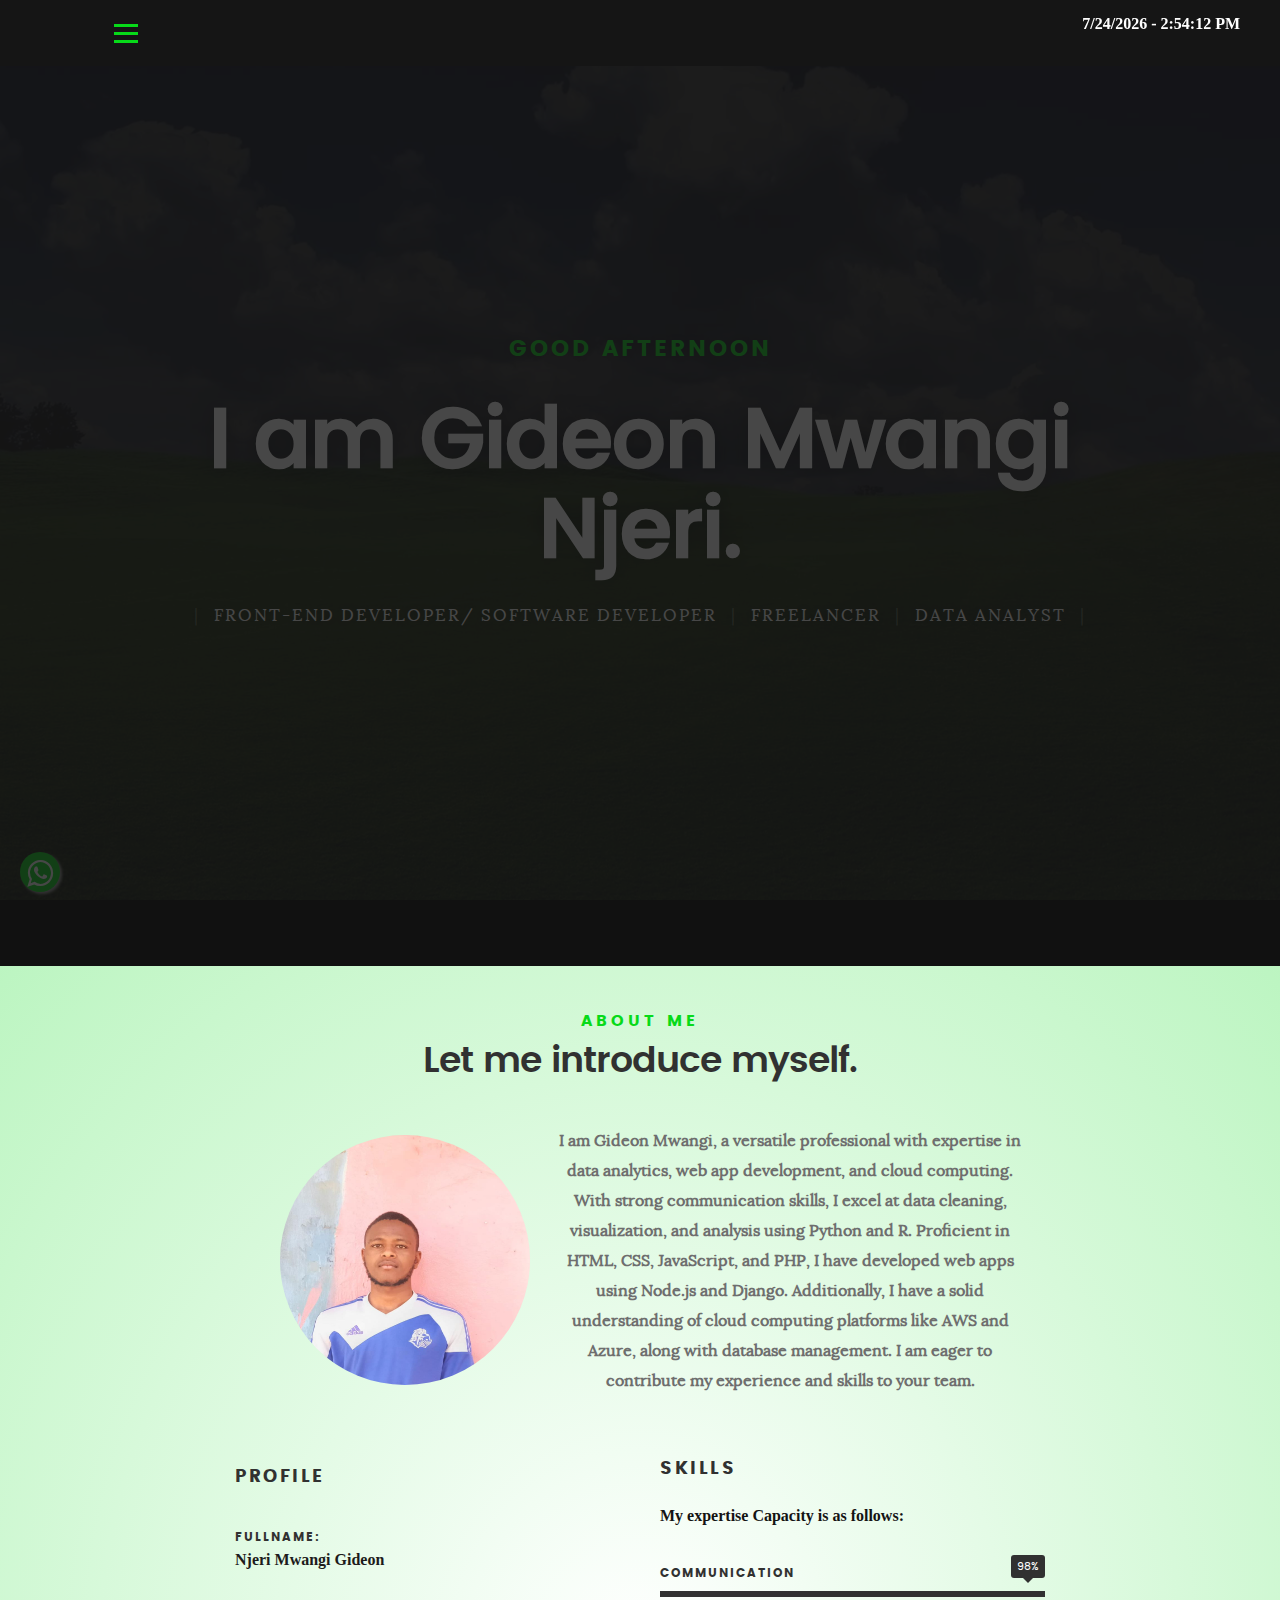
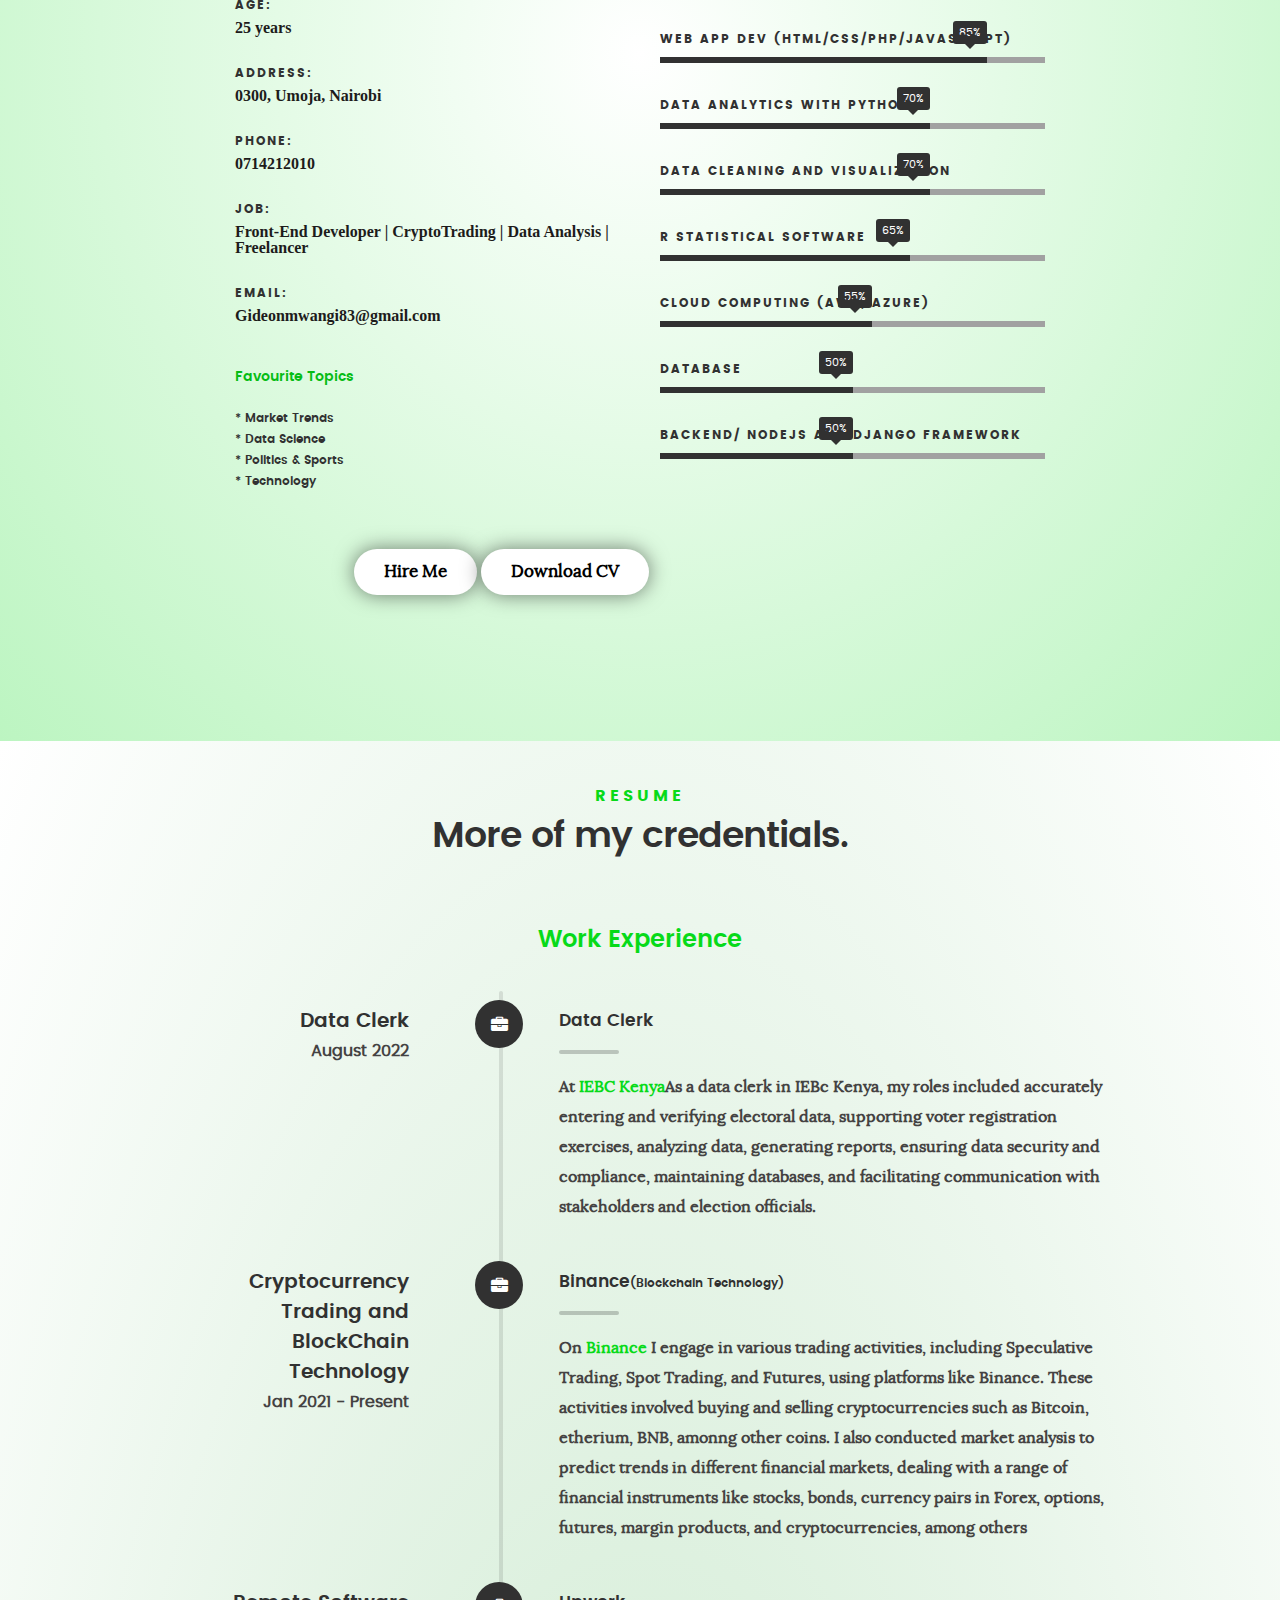
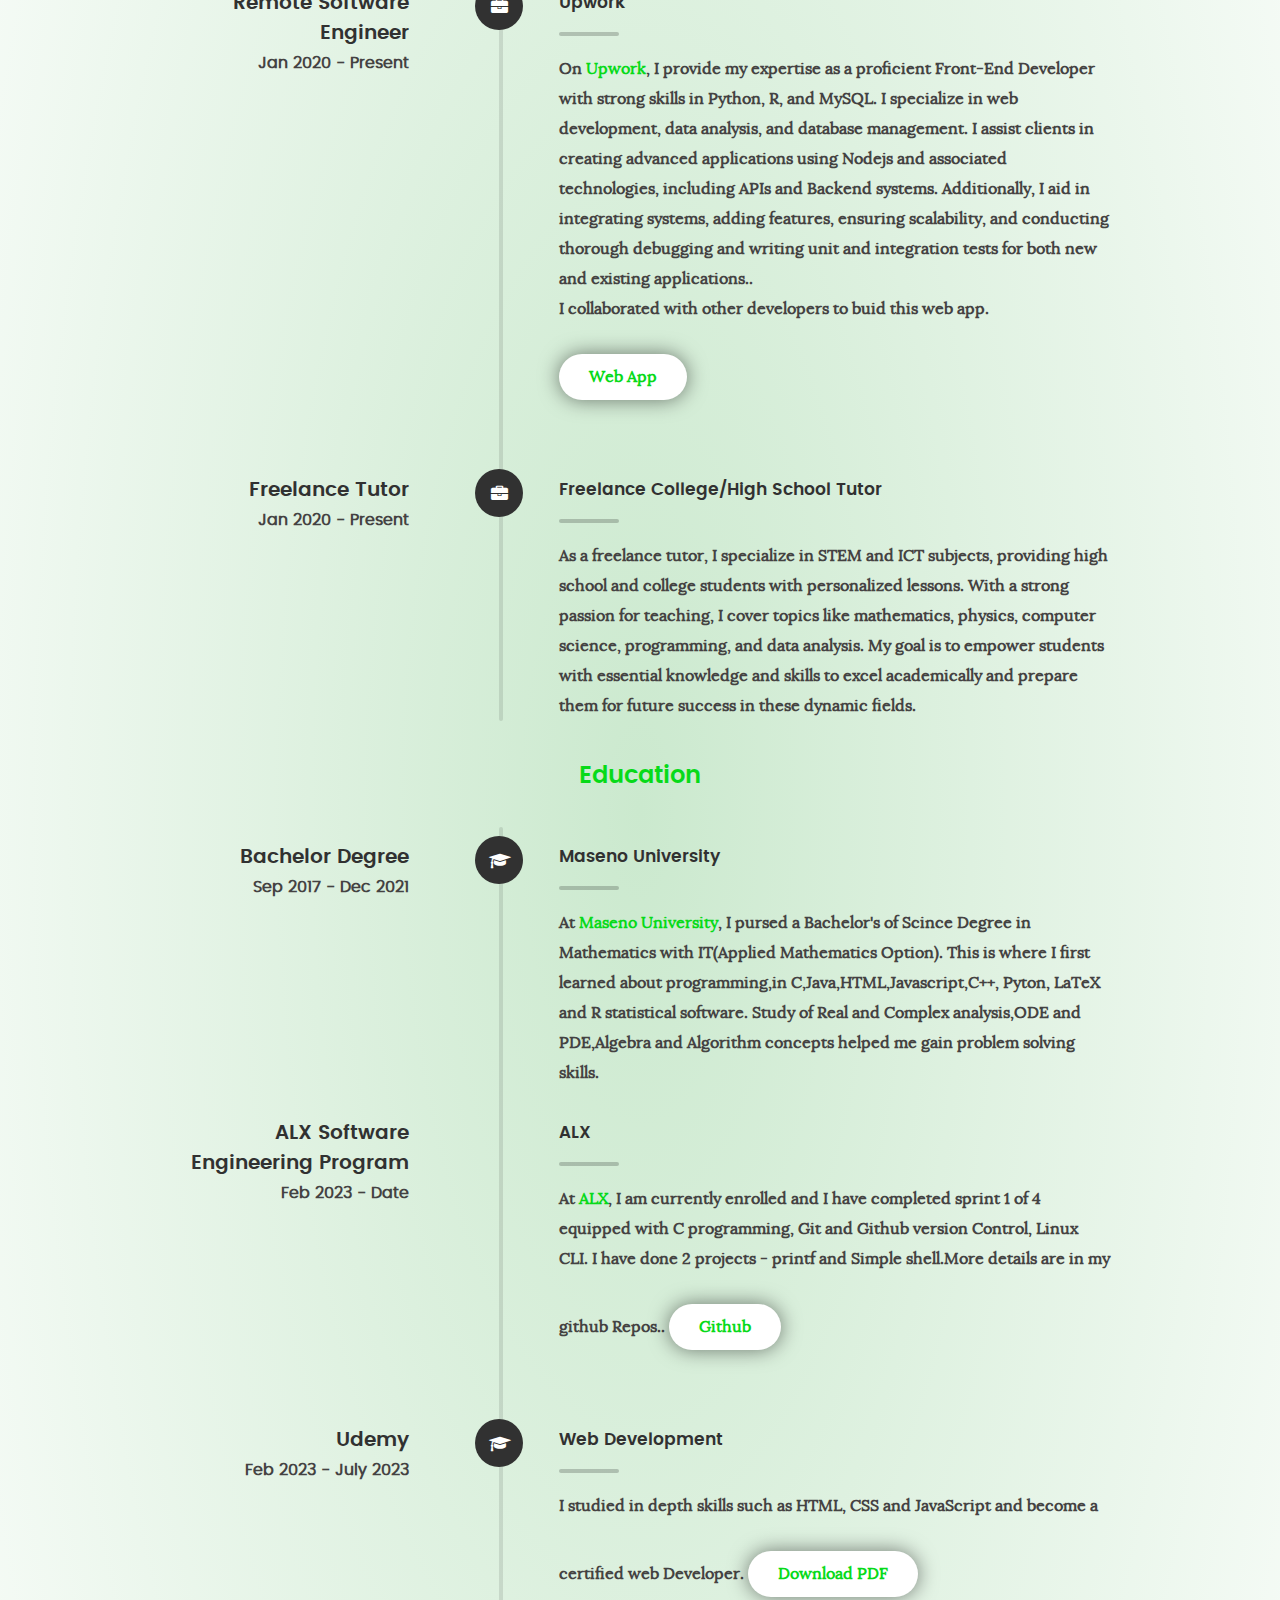
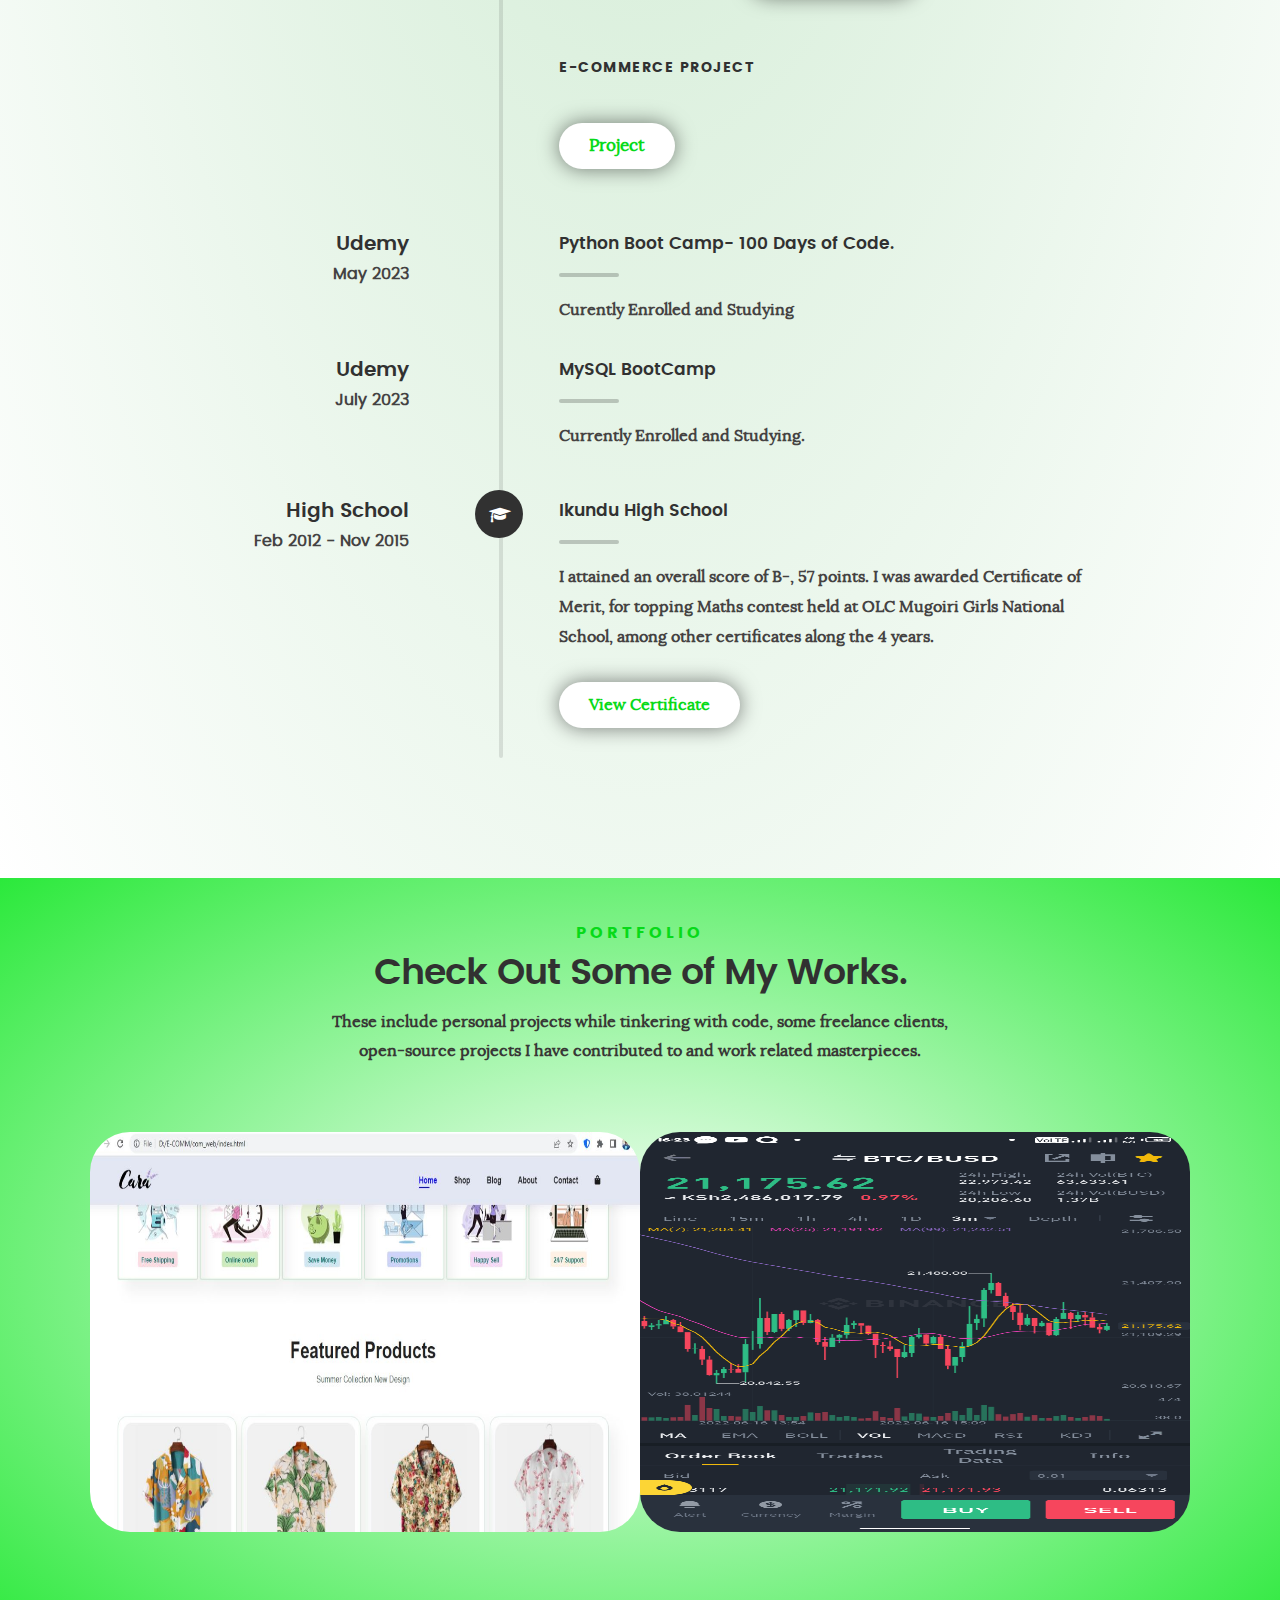
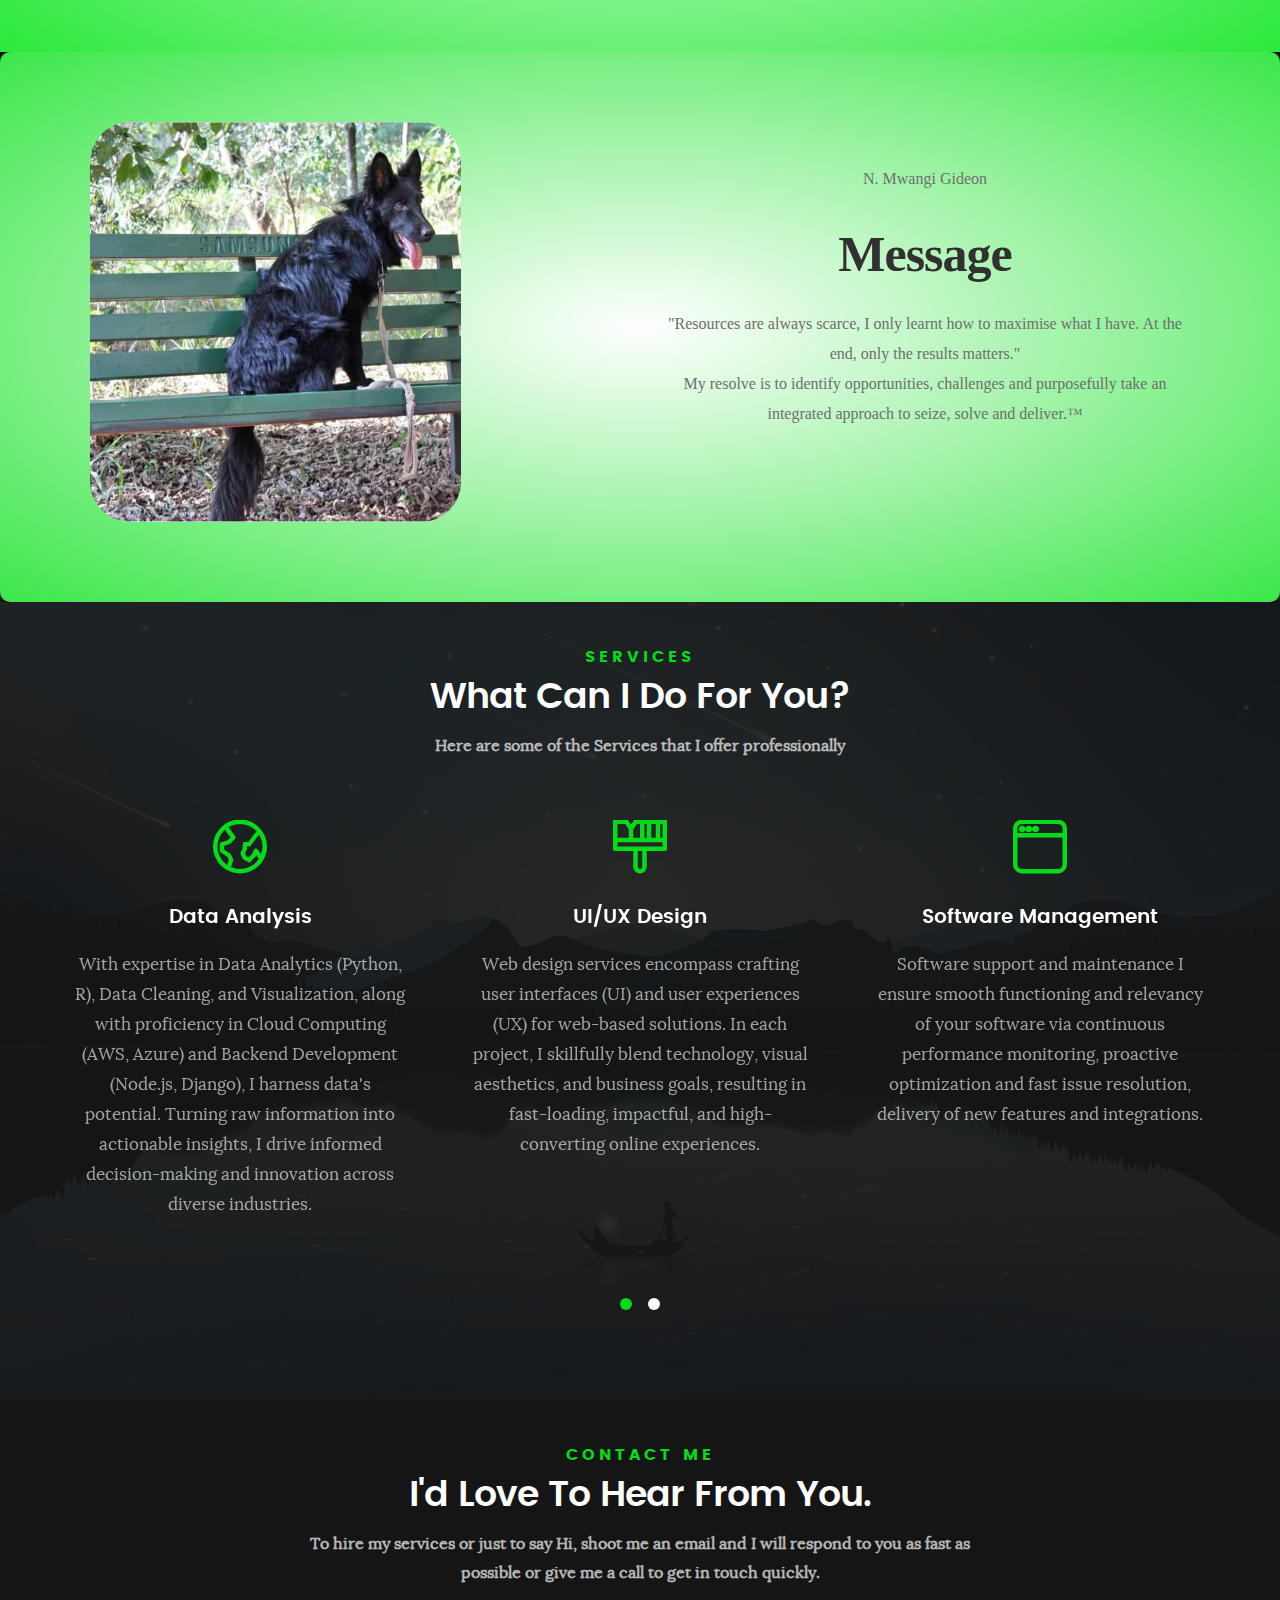
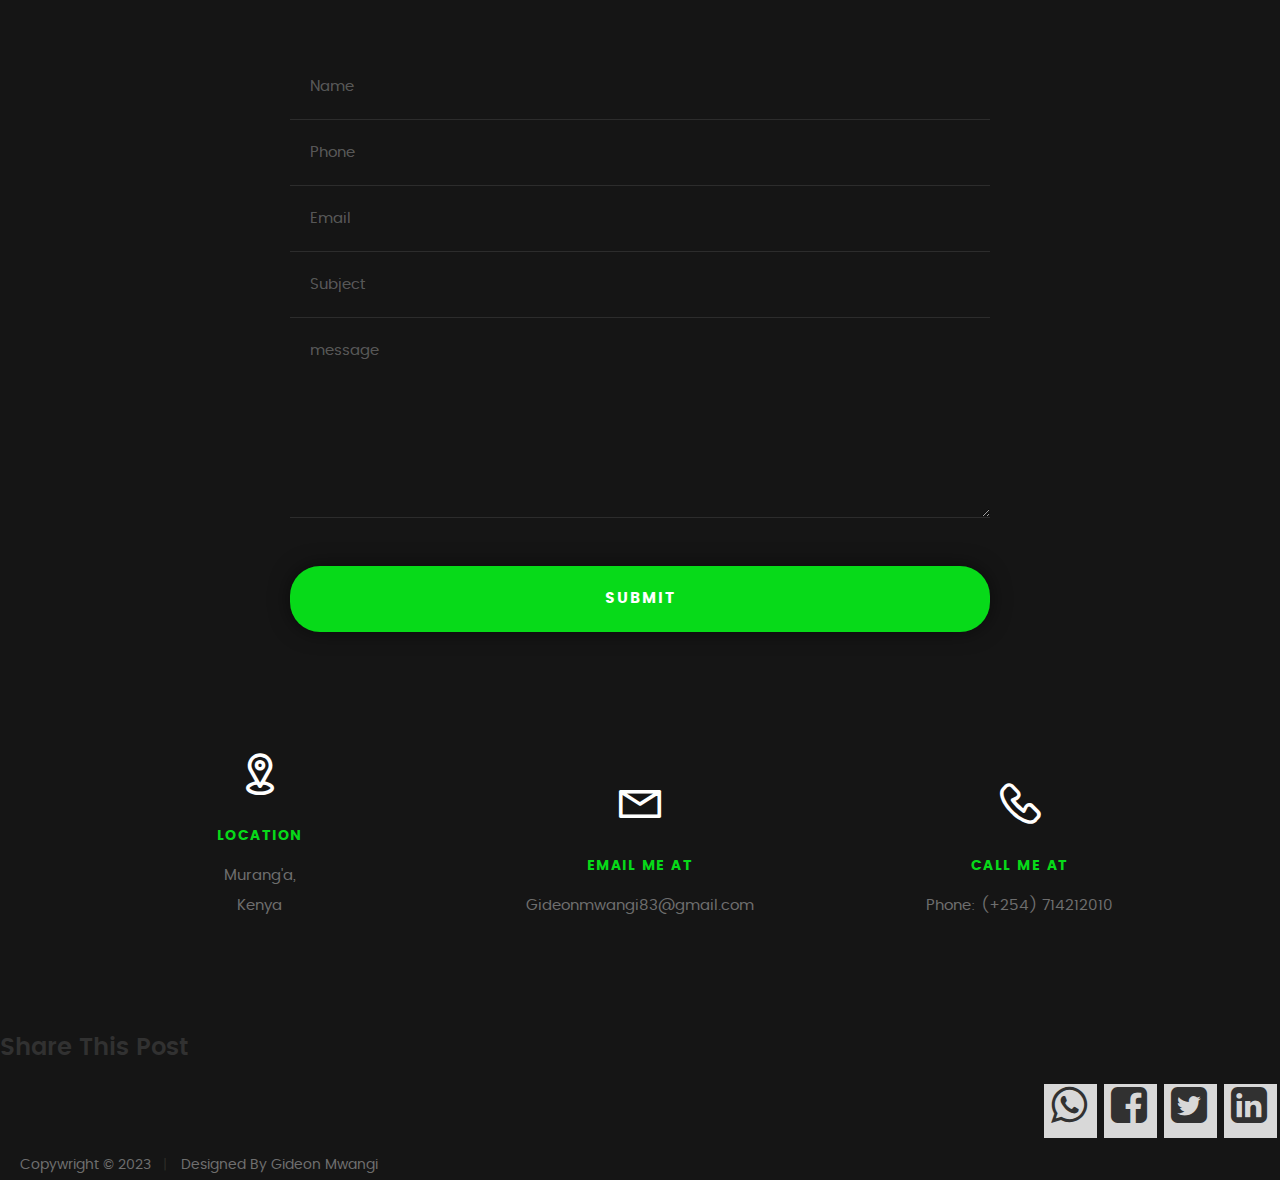
==== commit 0ec912fa: "Update index.html" ====
--- a/index.html
+++ b/index.html
@@ -257,7 +257,7 @@
 
 	   				<div class="timeline-header">
 	   					<h3>Data Clerk</h3>
-	   					<p>Feb 2020 - Nov 2020</p>
+	   					<p>August 2022</p>
 	   				</div>
 
 	   				<div class="timeline-content">
@@ -380,7 +380,7 @@
 
 					   <div class="timeline-header">
 						<h3>ALX Software Engineering Program</h3>
-						<p>Feb 2023</p>
+						<p>Feb 2023 - Date</p>
 					</div>
 
 					<div class="timeline-content">
@@ -408,7 +408,7 @@
 	   				<div class="timeline-content">
 	   					<h4>Web Development</h4>
 	   					<p>I studied in depth skills such as HTML, CSS and JavaScript and become a certified web Developer.
-						 <a class="btnp" href="file:///C:\Users\MWANGI\Downloads\Udemy Web_Dev Cert.pdf">Download PDF</a>
+						 <a class="btnp" href="certificates/Udemy Web_Dev Cert.pdf">Download PDF</a>
 						 
 						<h5>E-commerce Project</h5>
 						<a href="https://github.com/Giddymaster/E-commerce-Website" target="_blank" title="Github" class="btnp">Project</a>
@@ -445,7 +445,7 @@
 
 	   				<div class="timeline-header">
 	   					<h3>High School</h3>
-	   					<p>Feb 2015 - Nov 2018</p>
+	   					<p>Feb 2012 - Nov 2015</p>
 	   				</div>
 
 	   				<div class="timeline-content">
@@ -1003,4 +1003,4 @@
 		
 </body>
 
-</html>+</html>
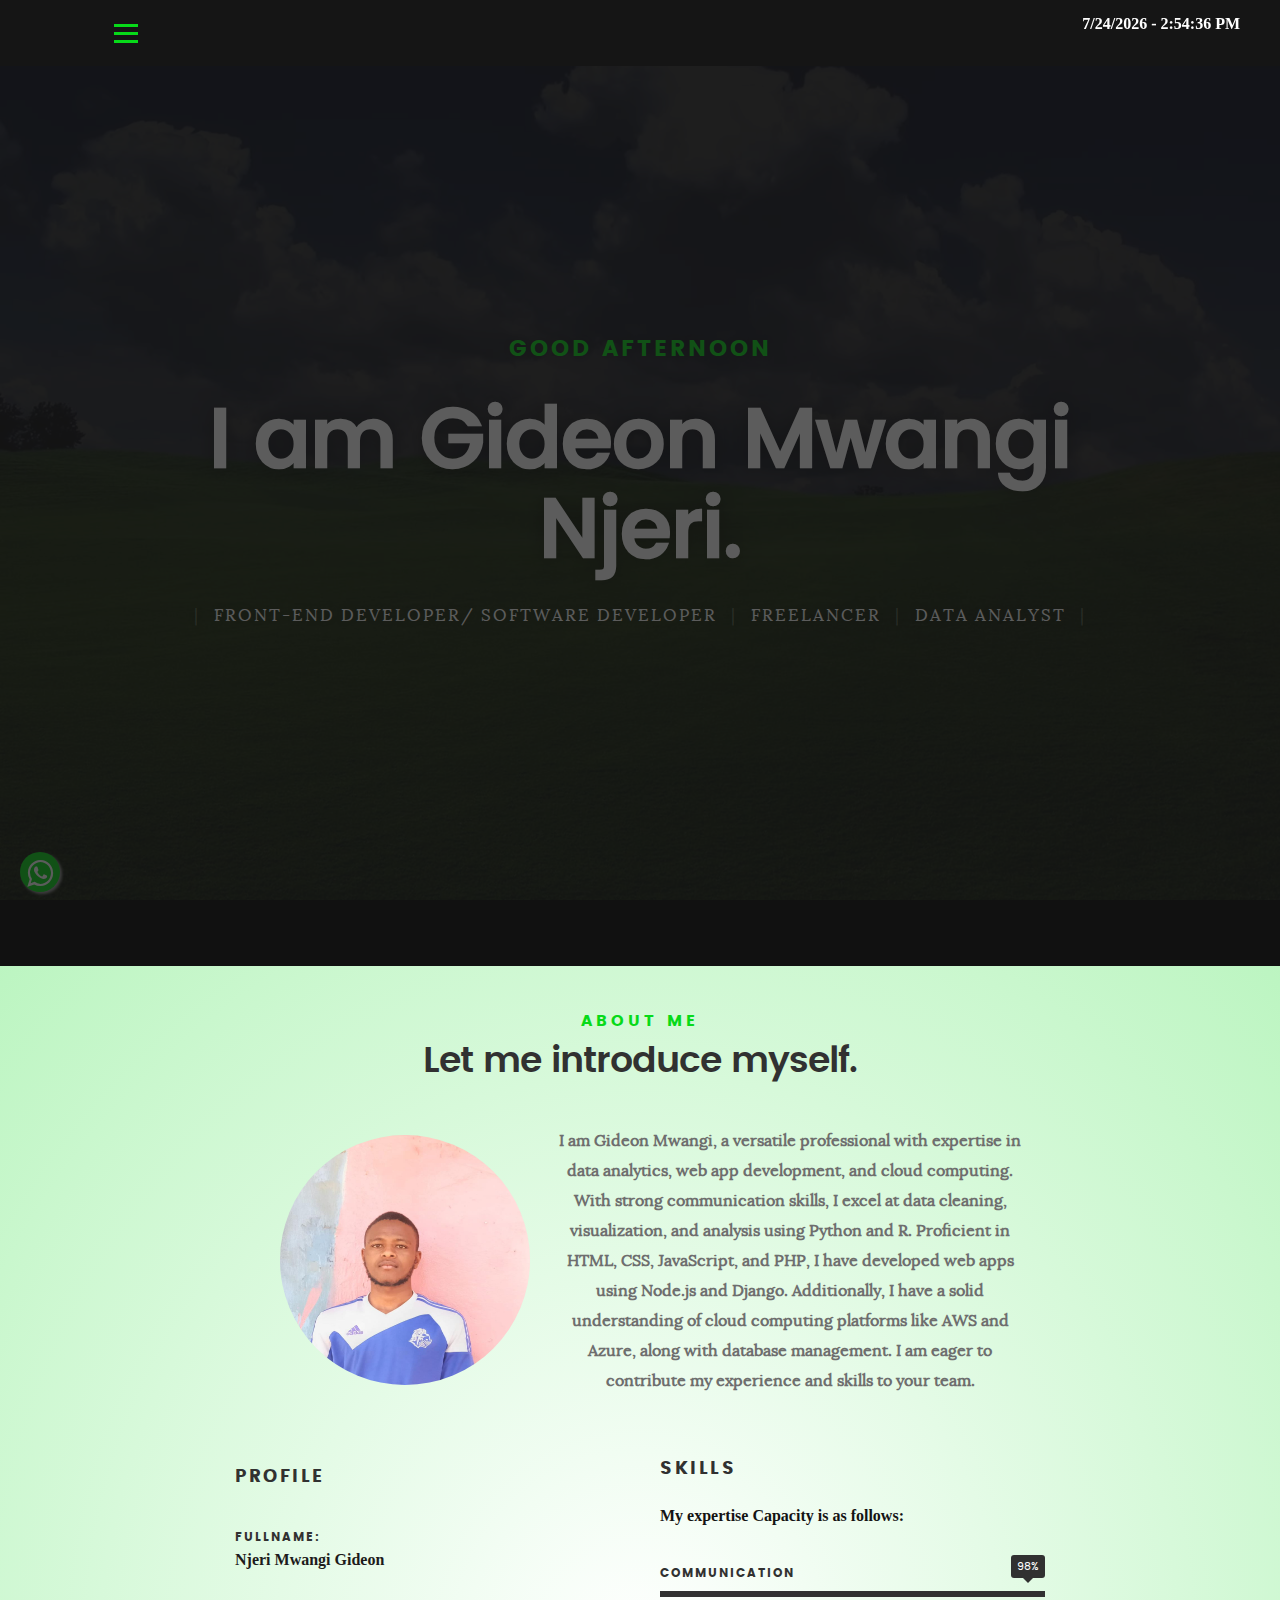
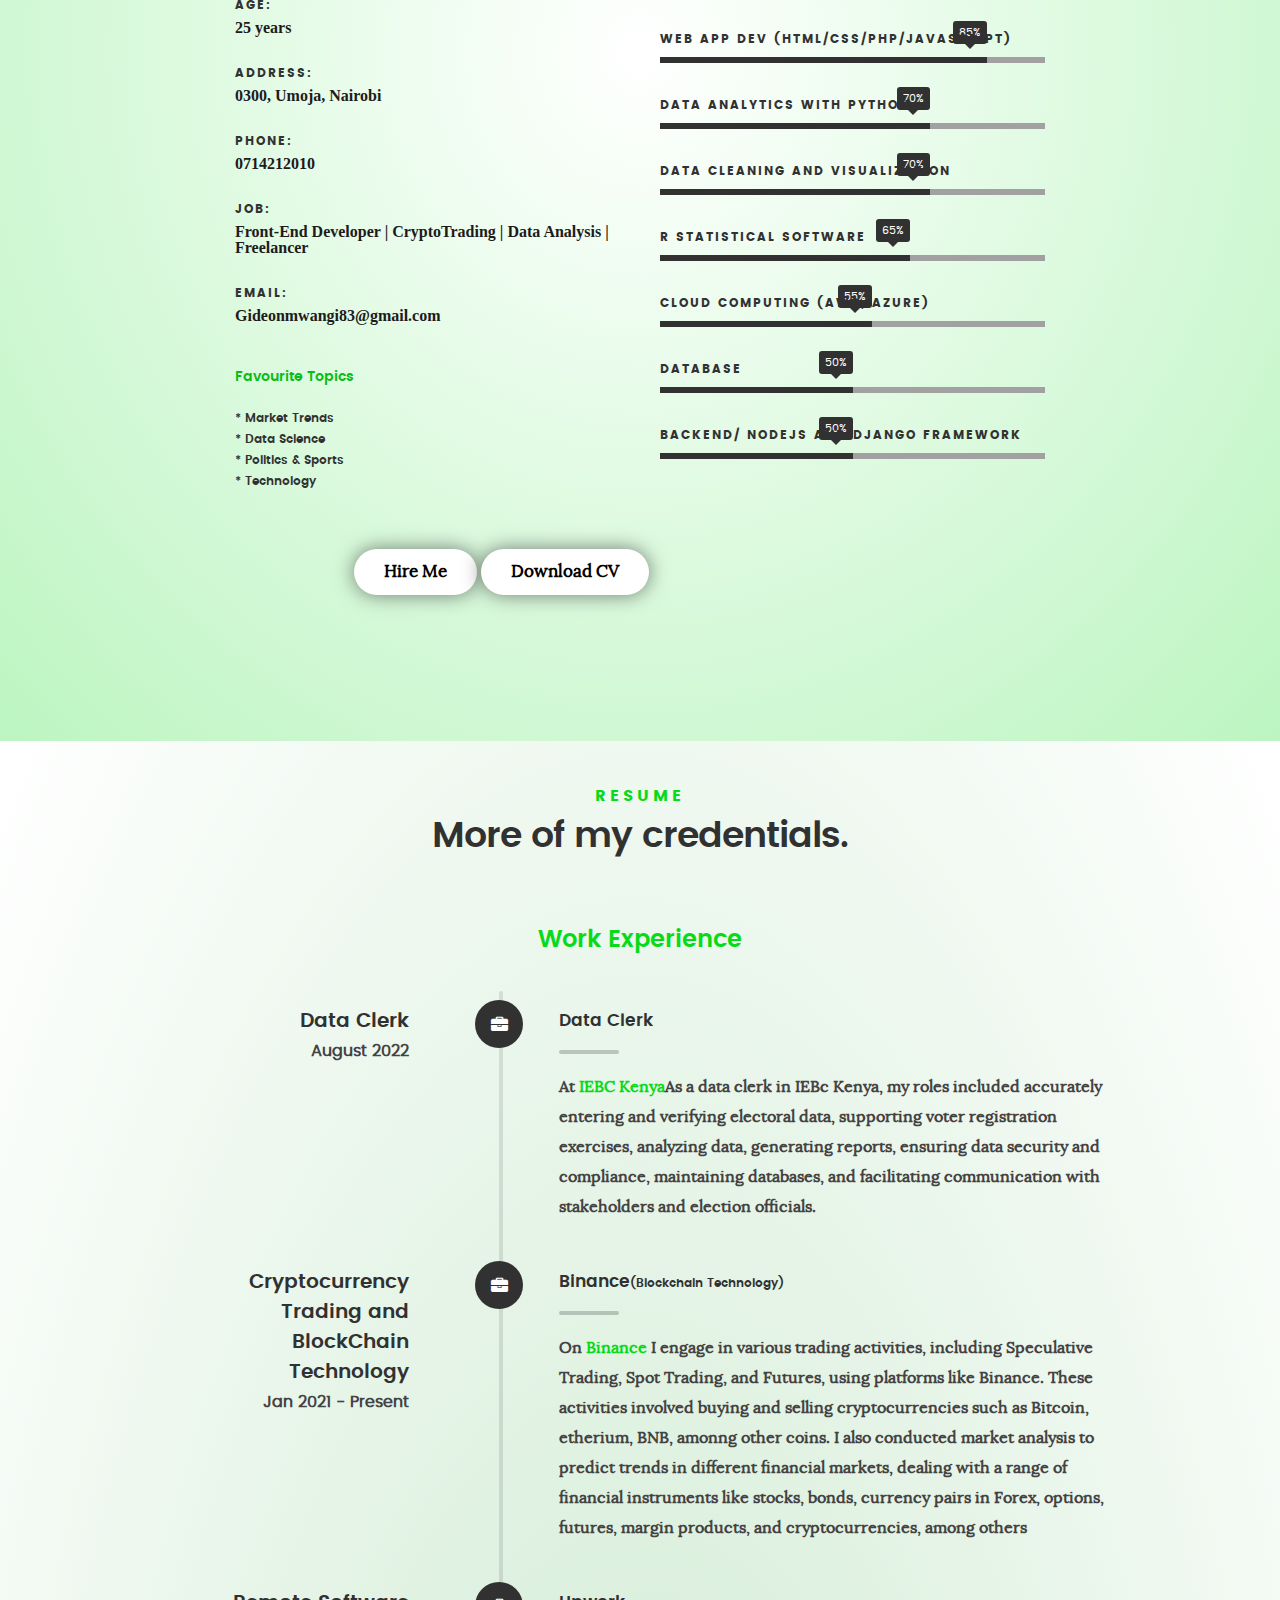
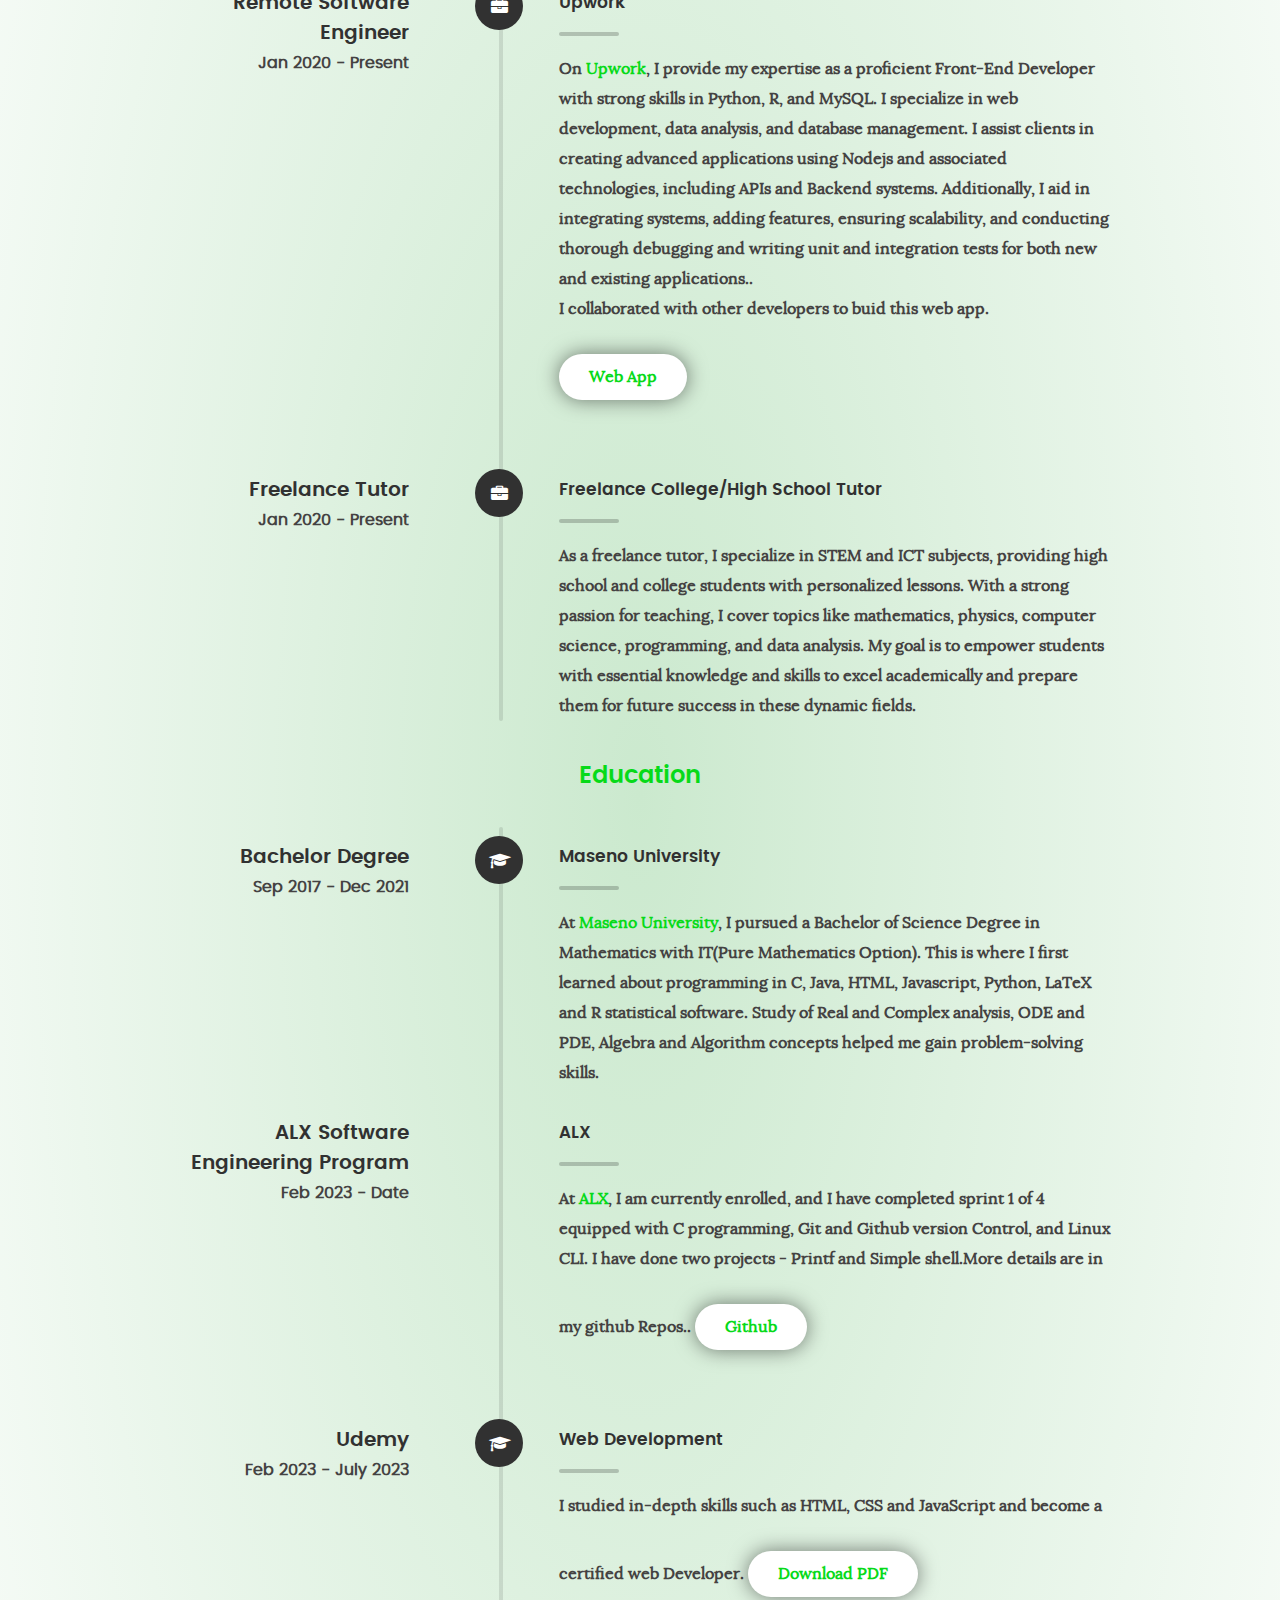
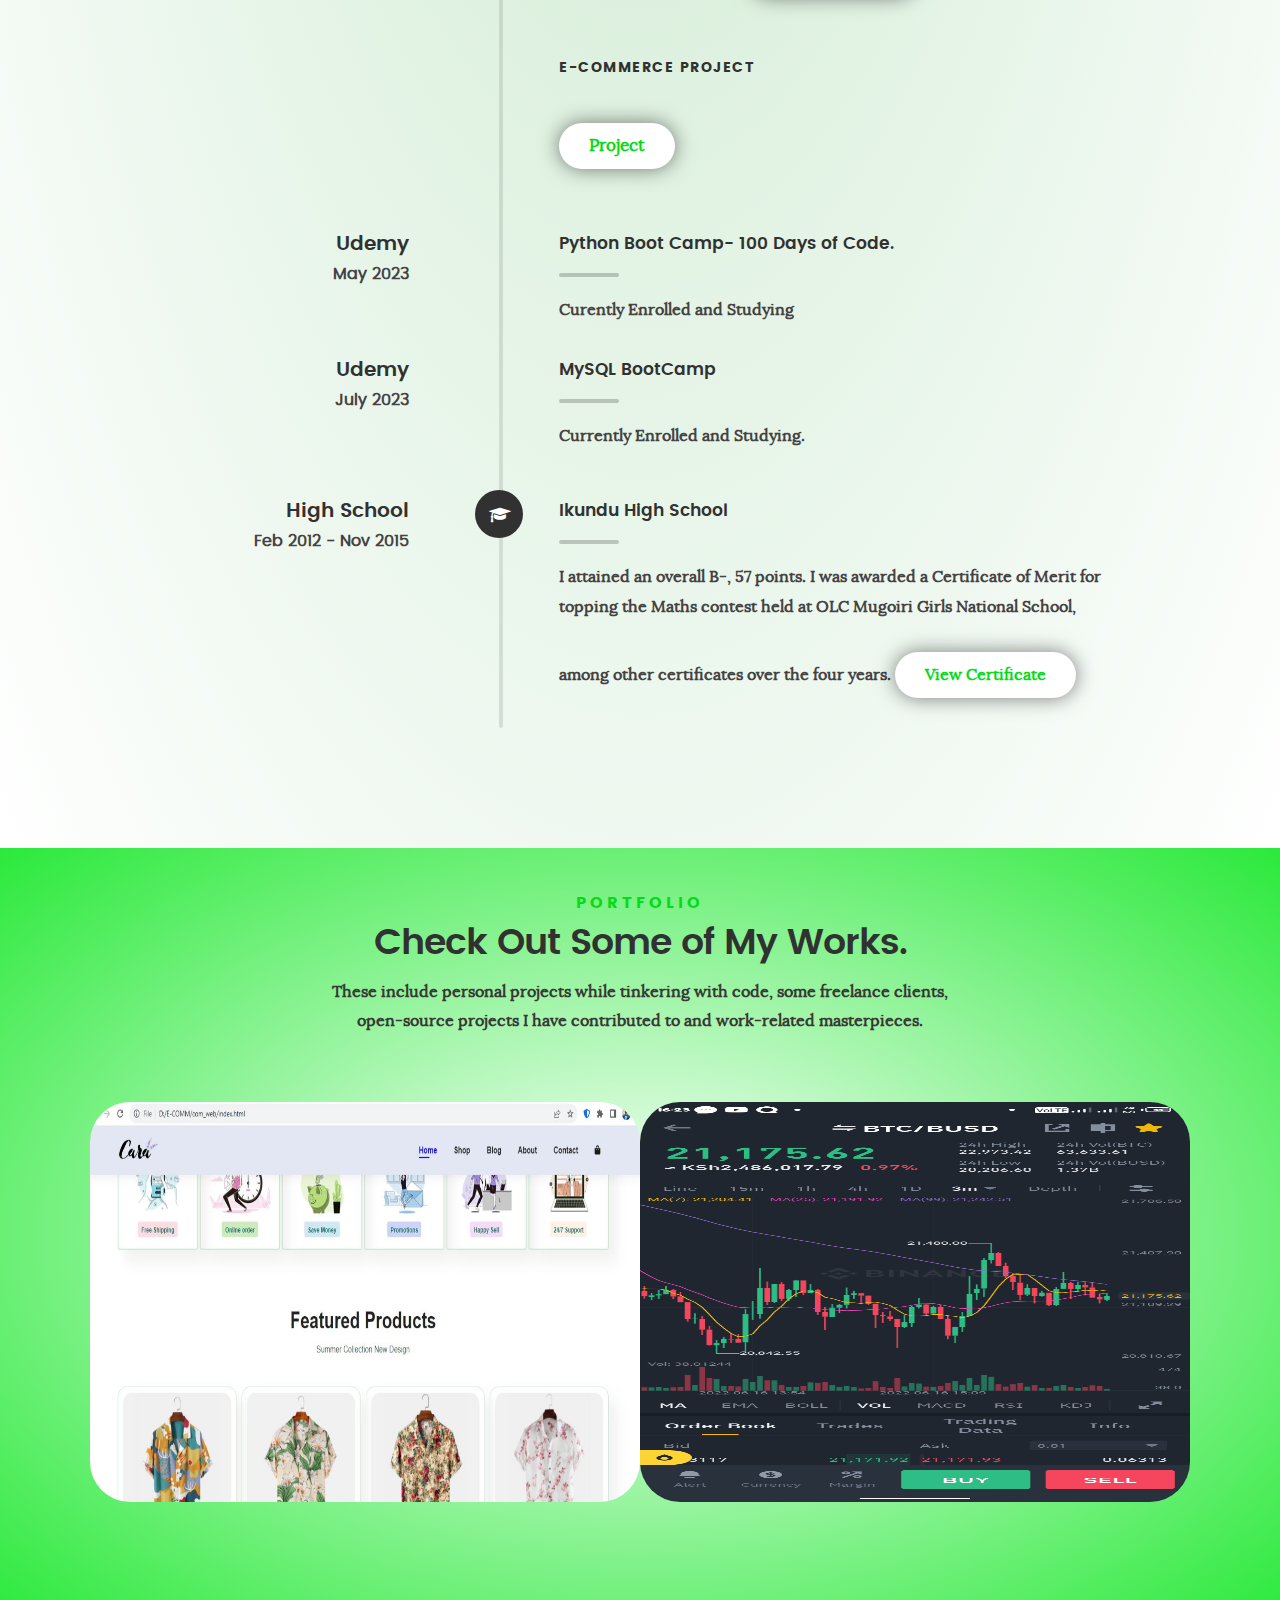
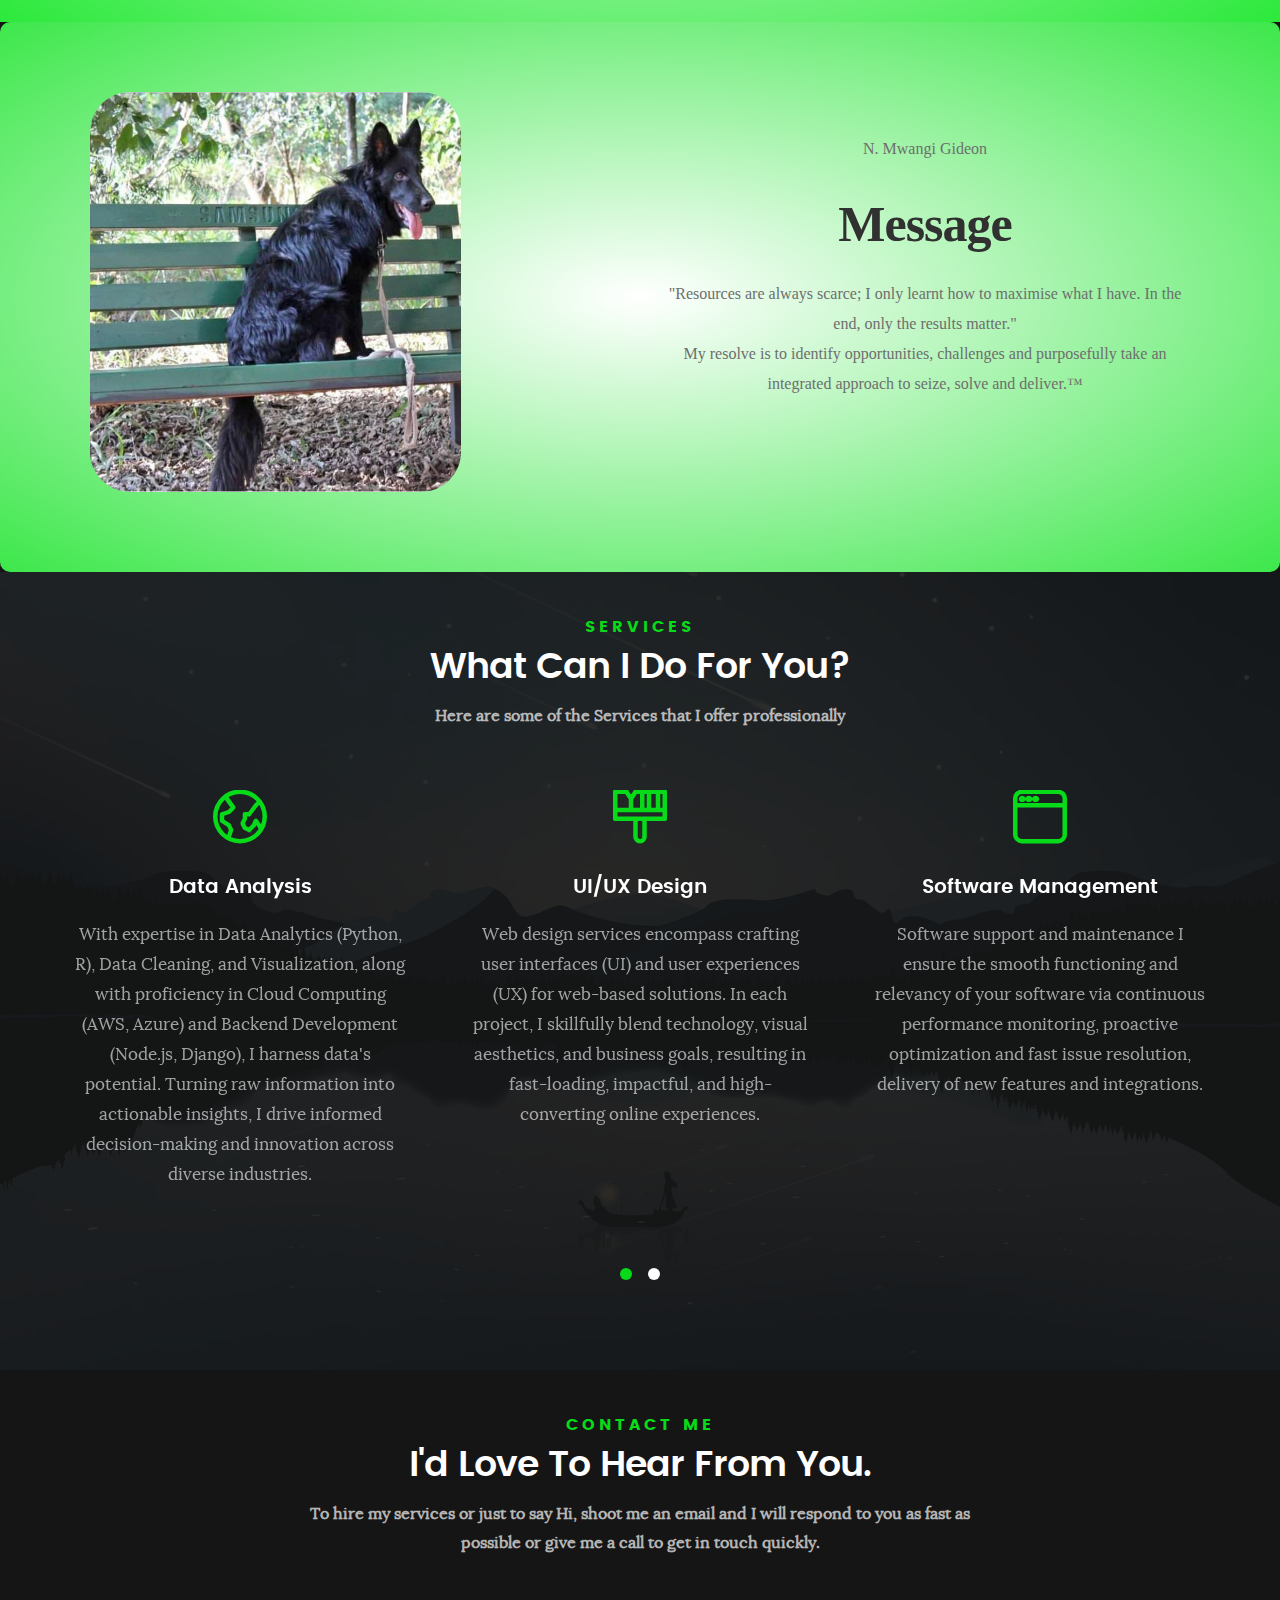
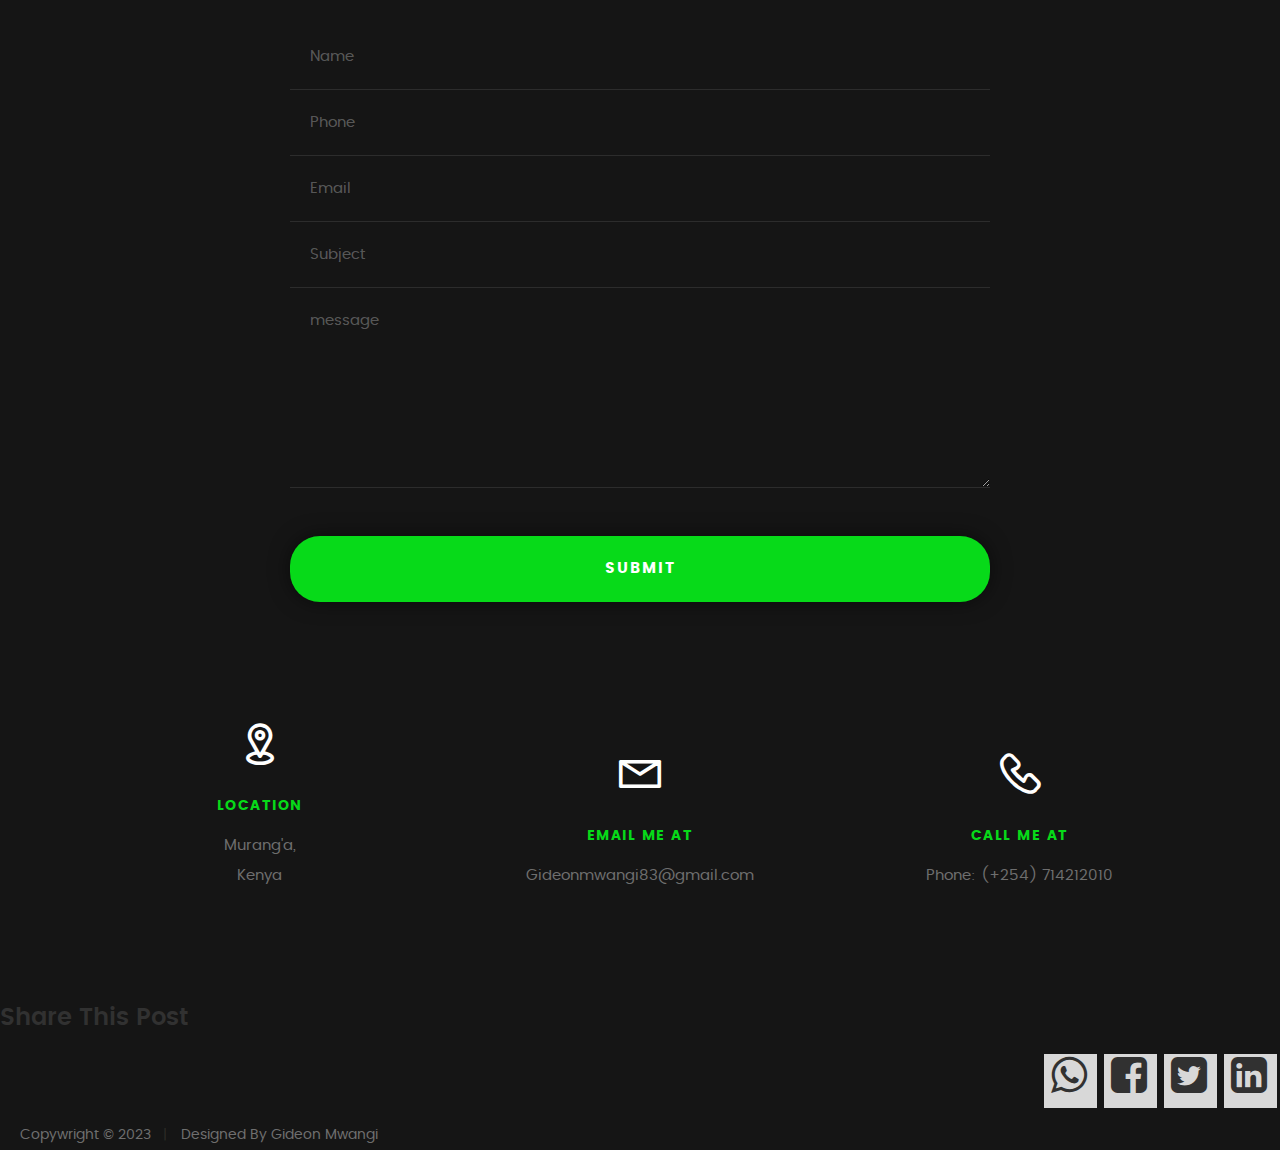
==== commit 04103ed0: "Update index.html" ====
--- a/index.html
+++ b/index.html
@@ -217,7 +217,7 @@
    	<div class="row button-section">	
    		<div class="col-twelve">
    			<a href="#contact" title="Hire Me" class="btnp">Hire Me</a><!-- button stroke smoothscroll -->
-   			<a href="certificates\GIDEON_MWANGI_CV.docx" target="_blank" title="Download CV" class="btnp">Download CV</a>
+   			<a href="certificates\GM_CV.docx" target="_blank" title="Download CV" class="btnp">Download CV</a>
    		</div>   		
    	</div>
 
@@ -370,10 +370,10 @@
 
 	   				<div class="timeline-content">
 	   					<h4>Maseno University</h4>
-	   					<p>At <a href="https://www.maseno.ac.ke/">Maseno University</a>, I pursed a Bachelor's of Scince Degree in Mathematics
-							 with IT(Applied Mathematics Option). This is where I first learned about programming,in C,Java,HTML,Javascript,C++, 
-							 Pyton, LaTeX and R statistical software. Study of Real and Complex analysis,ODE and PDE,Algebra and Algorithm concepts helped me gain 
-							 problem solving skills.<br>
+	   					<p>At <a href="https://www.maseno.ac.ke/">Maseno University</a>, I pursued a Bachelor of Science Degree in Mathematics
+							 with IT(Pure Mathematics Option). This is where I first learned about programming in C, Java, HTML, Javascript, 
+							 Python, LaTeX and R statistical software. Study of Real and Complex analysis, ODE and PDE, Algebra and Algorithm concepts helped me gain 
+							 problem-solving skills.<br>
 	   
 	   					</p>
 	   				</div>
@@ -385,8 +385,8 @@
 
 					<div class="timeline-content">
 						<h4>ALX</h4>
-						<p>At <a href="https://www.ALX.ke/">ALX</a>, I am currently enrolled and I have completed sprint 1 of 4
-							equipped with C programming, Git and Github version Control, Linux CLI. I have done 2 projects - printf and Simple shell.More details are in my github Repos..
+						<p>At <a href="https://www.ALX.ke/">ALX</a>, I am currently enrolled, and I have completed sprint 1 of 4
+							equipped with C programming, Git and Github version Control, and Linux CLI. I have done two projects - Printf and Simple shell.More details are in my github Repos..
 							<a href="https://github.com/Giddymaster/alx-low_level_programming" target="_blank" title="Github" class="btnp">Github</a>
 							<br>
 						</p>
@@ -407,7 +407,7 @@
 
 	   				<div class="timeline-content">
 	   					<h4>Web Development</h4>
-	   					<p>I studied in depth skills such as HTML, CSS and JavaScript and become a certified web Developer.
+	   					<p>I studied in-depth skills such as HTML, CSS and JavaScript and become a certified web Developer.
 						 <a class="btnp" href="certificates/Udemy Web_Dev Cert.pdf">Download PDF</a>
 						 
 						<h5>E-commerce Project</h5>
@@ -450,8 +450,8 @@
 
 	   				<div class="timeline-content">
 	   					<h4>Ikundu High School</h4>
-	   					<p>I attained an overall score of B-, 57 points. I was awarded Certificate of Merit, for topping Maths contest 
-							held at OLC Mugoiri Girls National School, among other certificates along the 4 years.
+	   					<p>I attained an overall B-, 57 points. I was awarded a Certificate of Merit for topping the Maths contest 
+							held at OLC Mugoiri Girls National School, among other certificates over the four years.
 						<a class="btnp" href="images/KCSE.jpg">View Certificate</a>
 						 <br> 
 						</p>
@@ -479,7 +479,7 @@
 		   <h1>Check Out Some of My Works.</h1>
 
 		   <p class="lead">These include personal projects while tinkering with code, some freelance clients, 
-			open-source projects I have contributed to and work related masterpieces.</p>
+			open-source projects I have contributed to and work-related masterpieces.</p>
 
 	   </div>   		
    </div> <!-- /section-intro--> 
@@ -518,7 +518,7 @@
 						<div class="folio-item-cell">
 							<h3 class="folio-title">BlockChain Technology</h3>
 									<span class="folio-types">
-									Study,Analyze,Manage and Predict Markets <br>
+									Study, Analyze, Manage and Predict Markets <br>
 										Binance & Market Cap.
 								  </span>
 							   </div>
@@ -605,8 +605,8 @@
            <div class="col-2">
         <p style="text-align:center;"> N. Mwangi Gideon</p>
             <h1 style="text-align:center;font-family: Lucida Handwriting;">Message </h1>
-        <p style="text-align:center;">"Resources are always scarce, I only learnt how to maximise what I have. 
-			At the end, only the results matters."<br>
+        <p style="text-align:center;">"Resources are always scarce; I only learnt how to maximise what I have. 
+			In the end, only the results matter."<br>
 			My resolve is to identify opportunities, challenges and
 			 purposefully take an integrated approach to seize, solve and deliver.™</p>
             <br>
@@ -699,7 +699,7 @@
 
 			<p class="desc">Software support and maintenance
 
-				I ensure smooth functioning and relevancy of your software via continuous performance monitoring,
+				I ensure the smooth functioning and relevancy of your software via continuous performance monitoring,
 				 proactive optimization and fast issue resolution, delivery of new features and integrations.
 
 			</p>
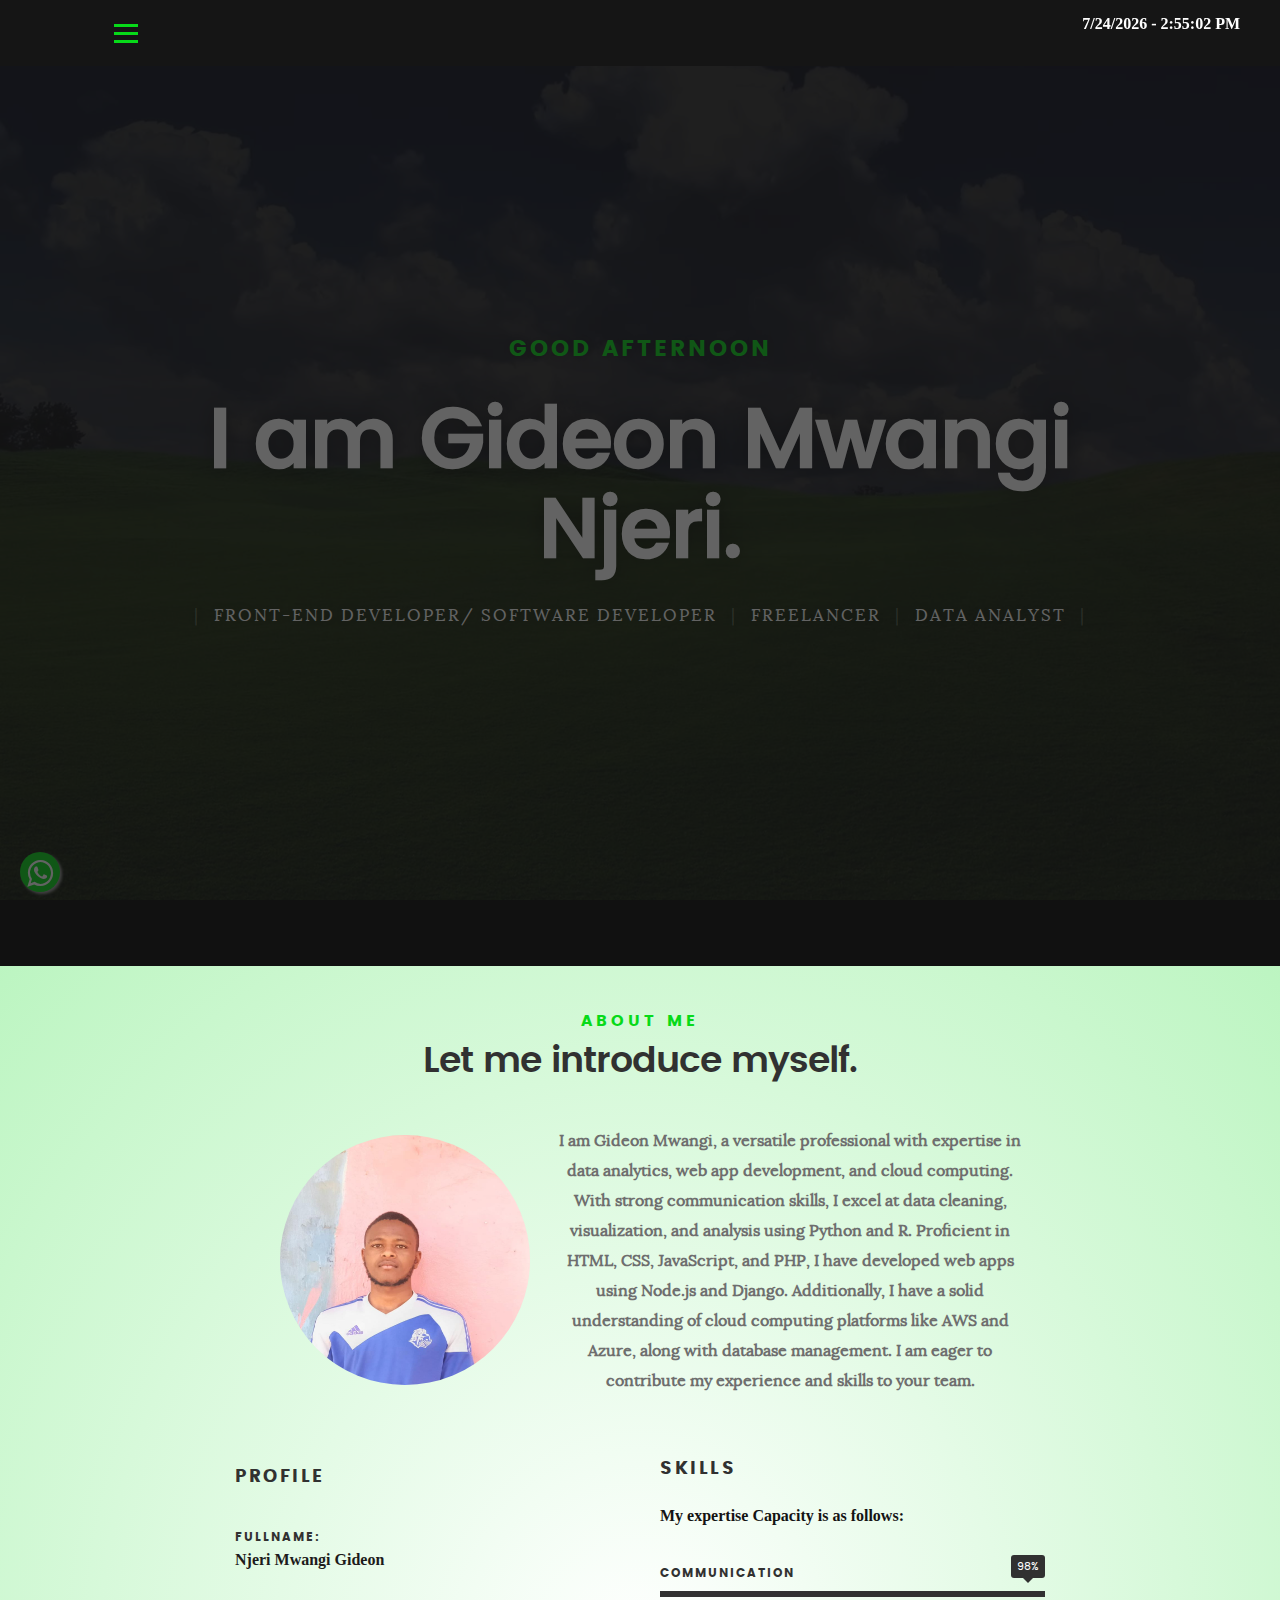
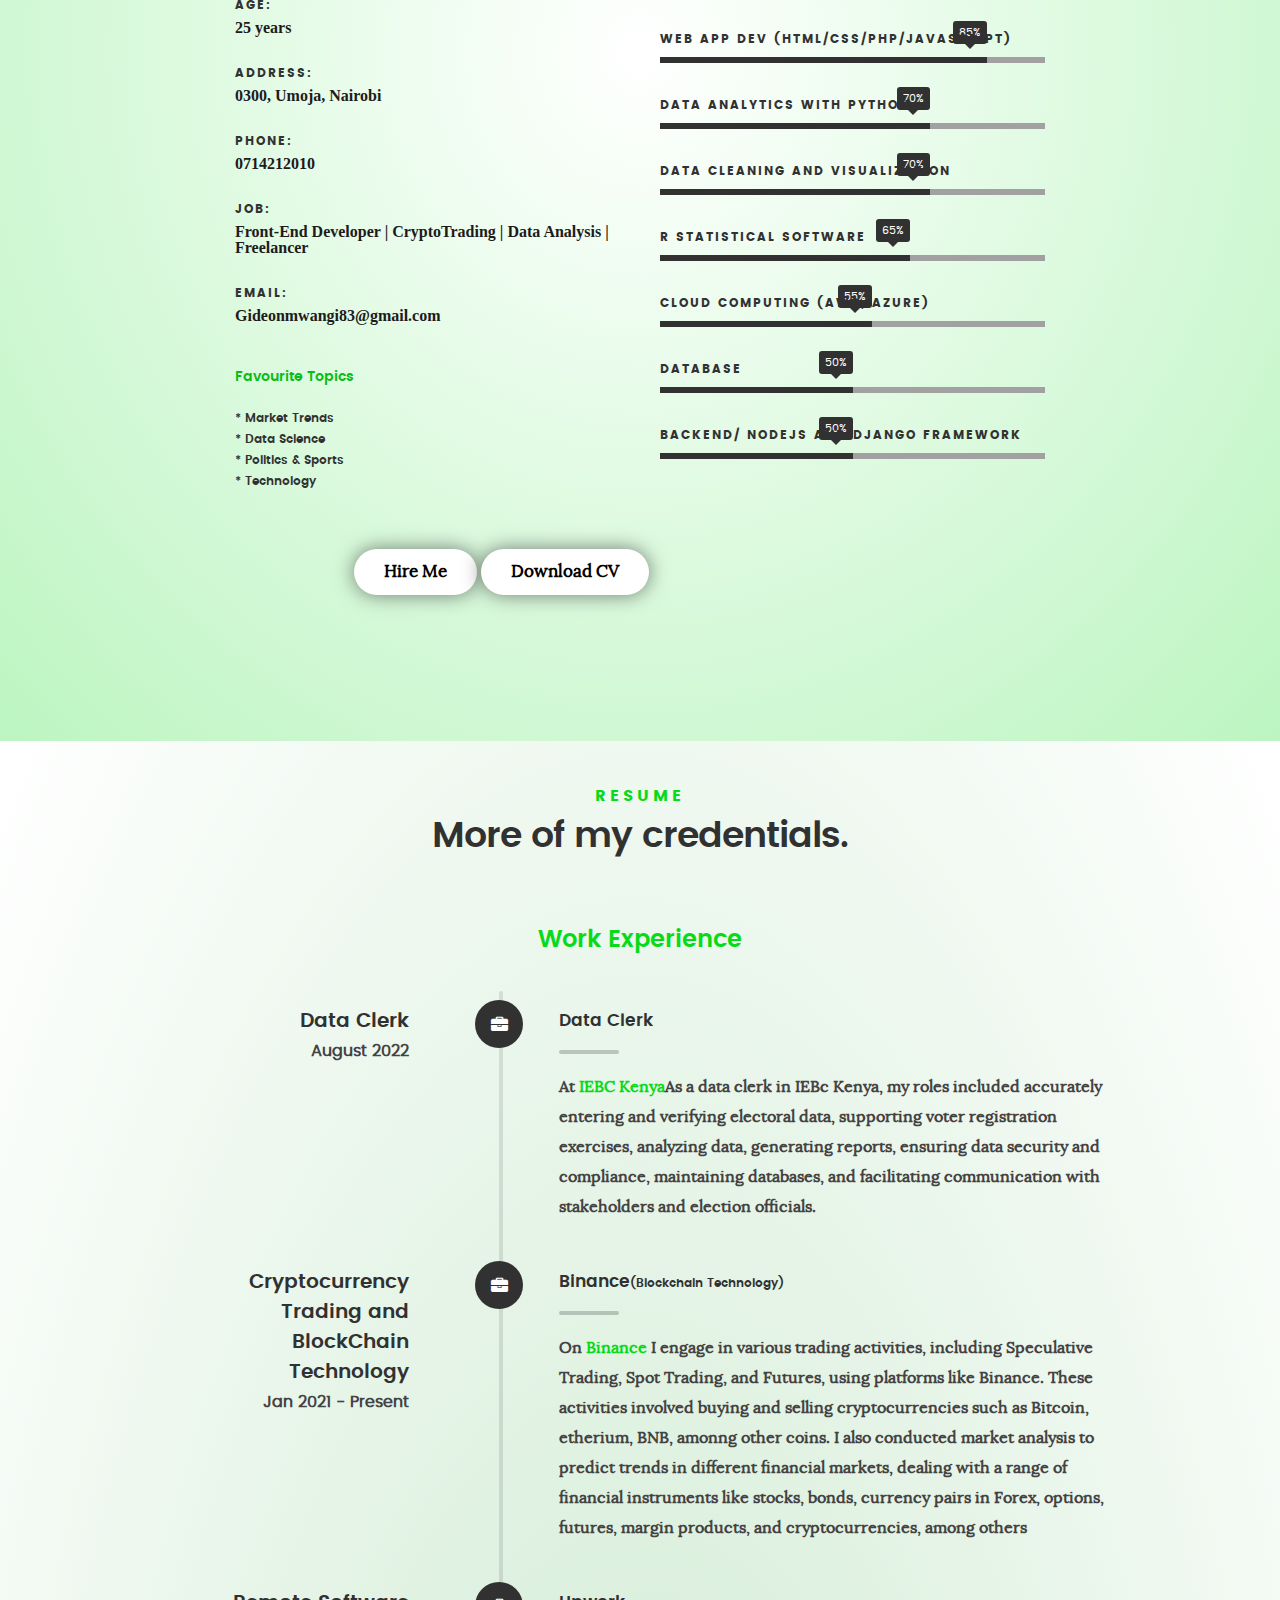
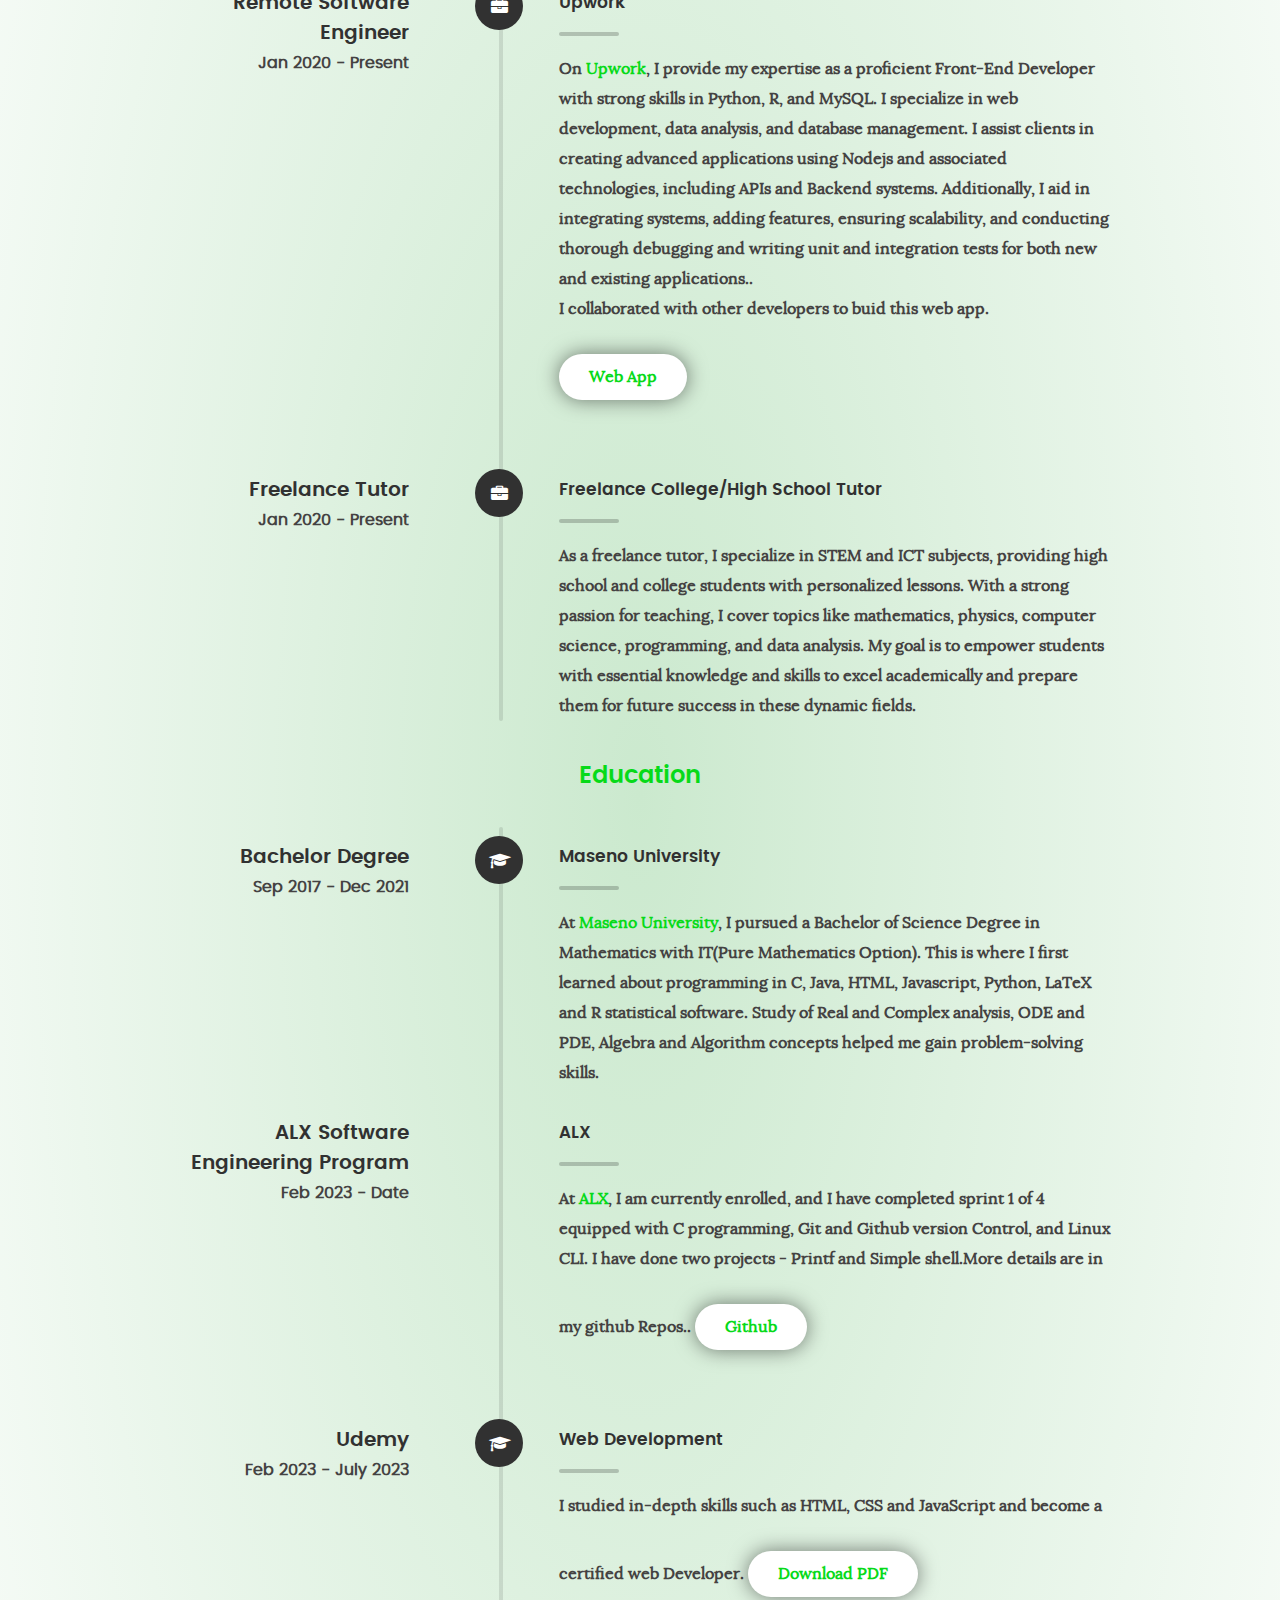
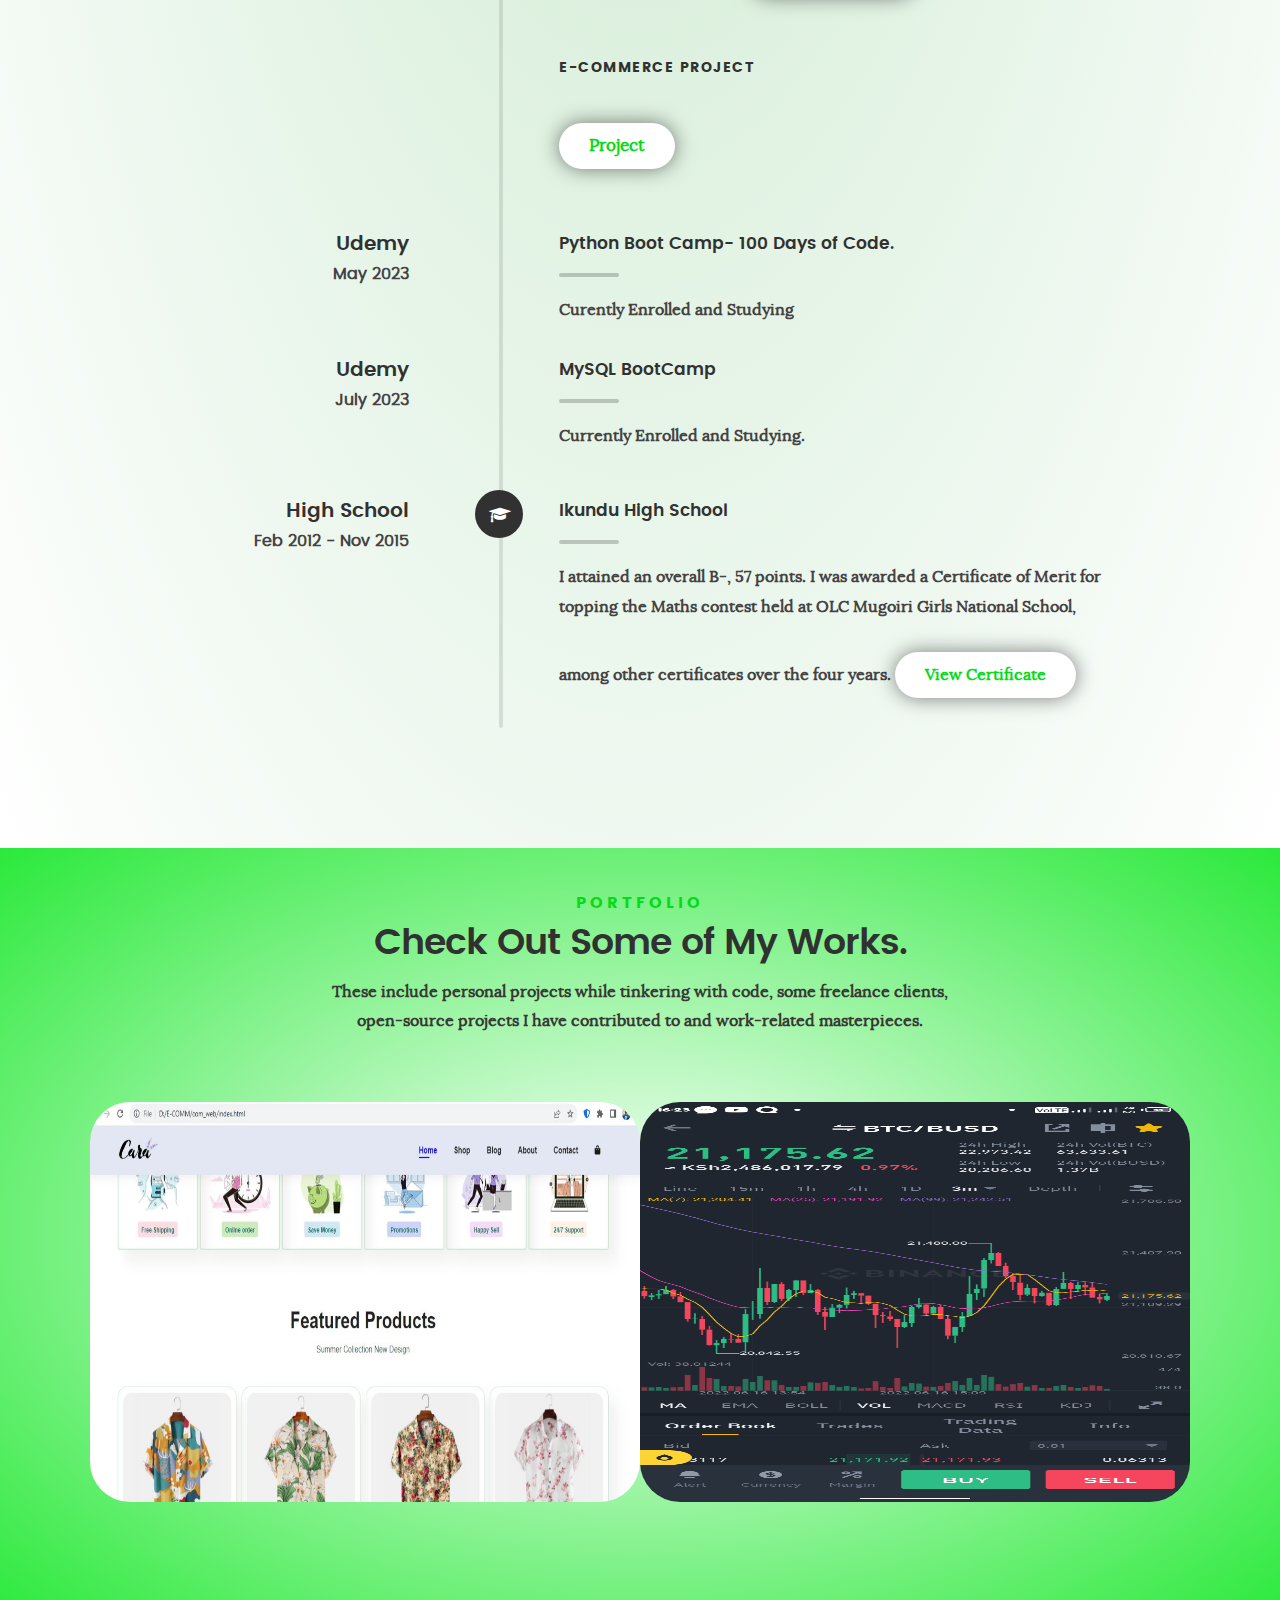
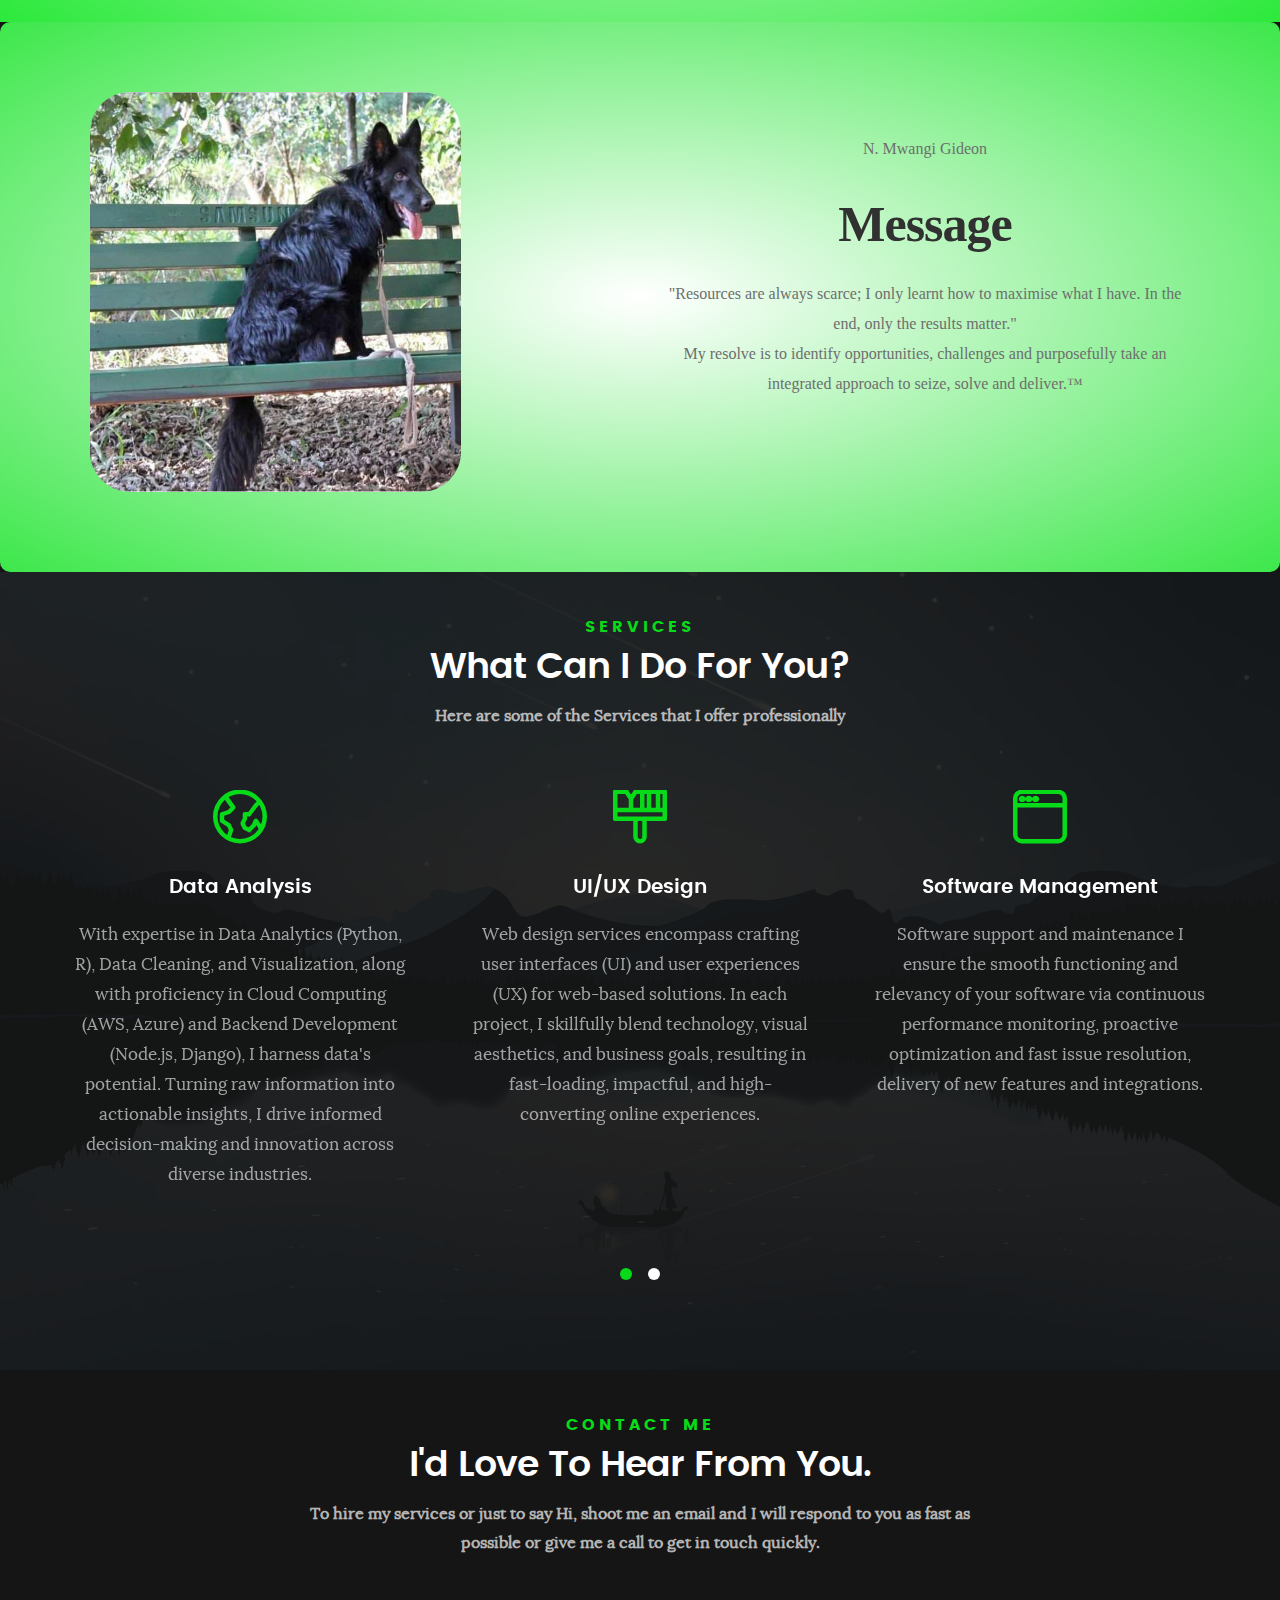
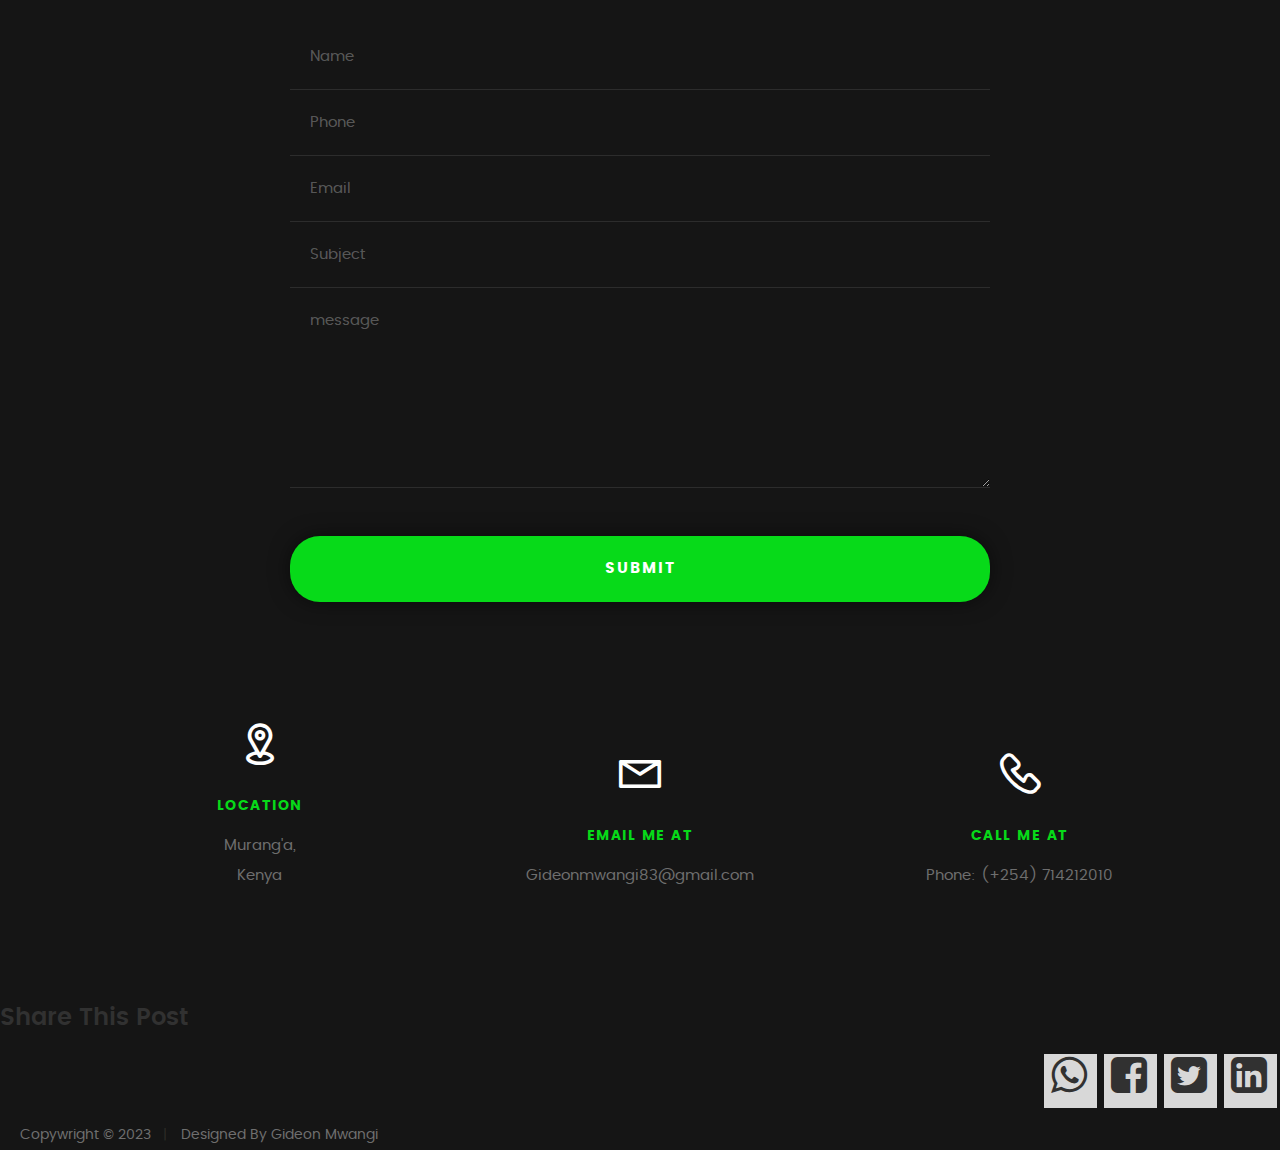
==== commit c4657a6a: "Update index.html" ====
--- a/index.html
+++ b/index.html
@@ -217,7 +217,7 @@
    	<div class="row button-section">	
    		<div class="col-twelve">
    			<a href="#contact" title="Hire Me" class="btnp">Hire Me</a><!-- button stroke smoothscroll -->
-   			<a href="certificates\GM_CV.docx" target="_blank" title="Download CV" class="btnp">Download CV</a>
+   			<a href="certificates\GM_CV (1) (1).pdf" target="_blank" title="Download CV" class="btnp">Download CV</a>
    		</div>   		
    	</div>
 
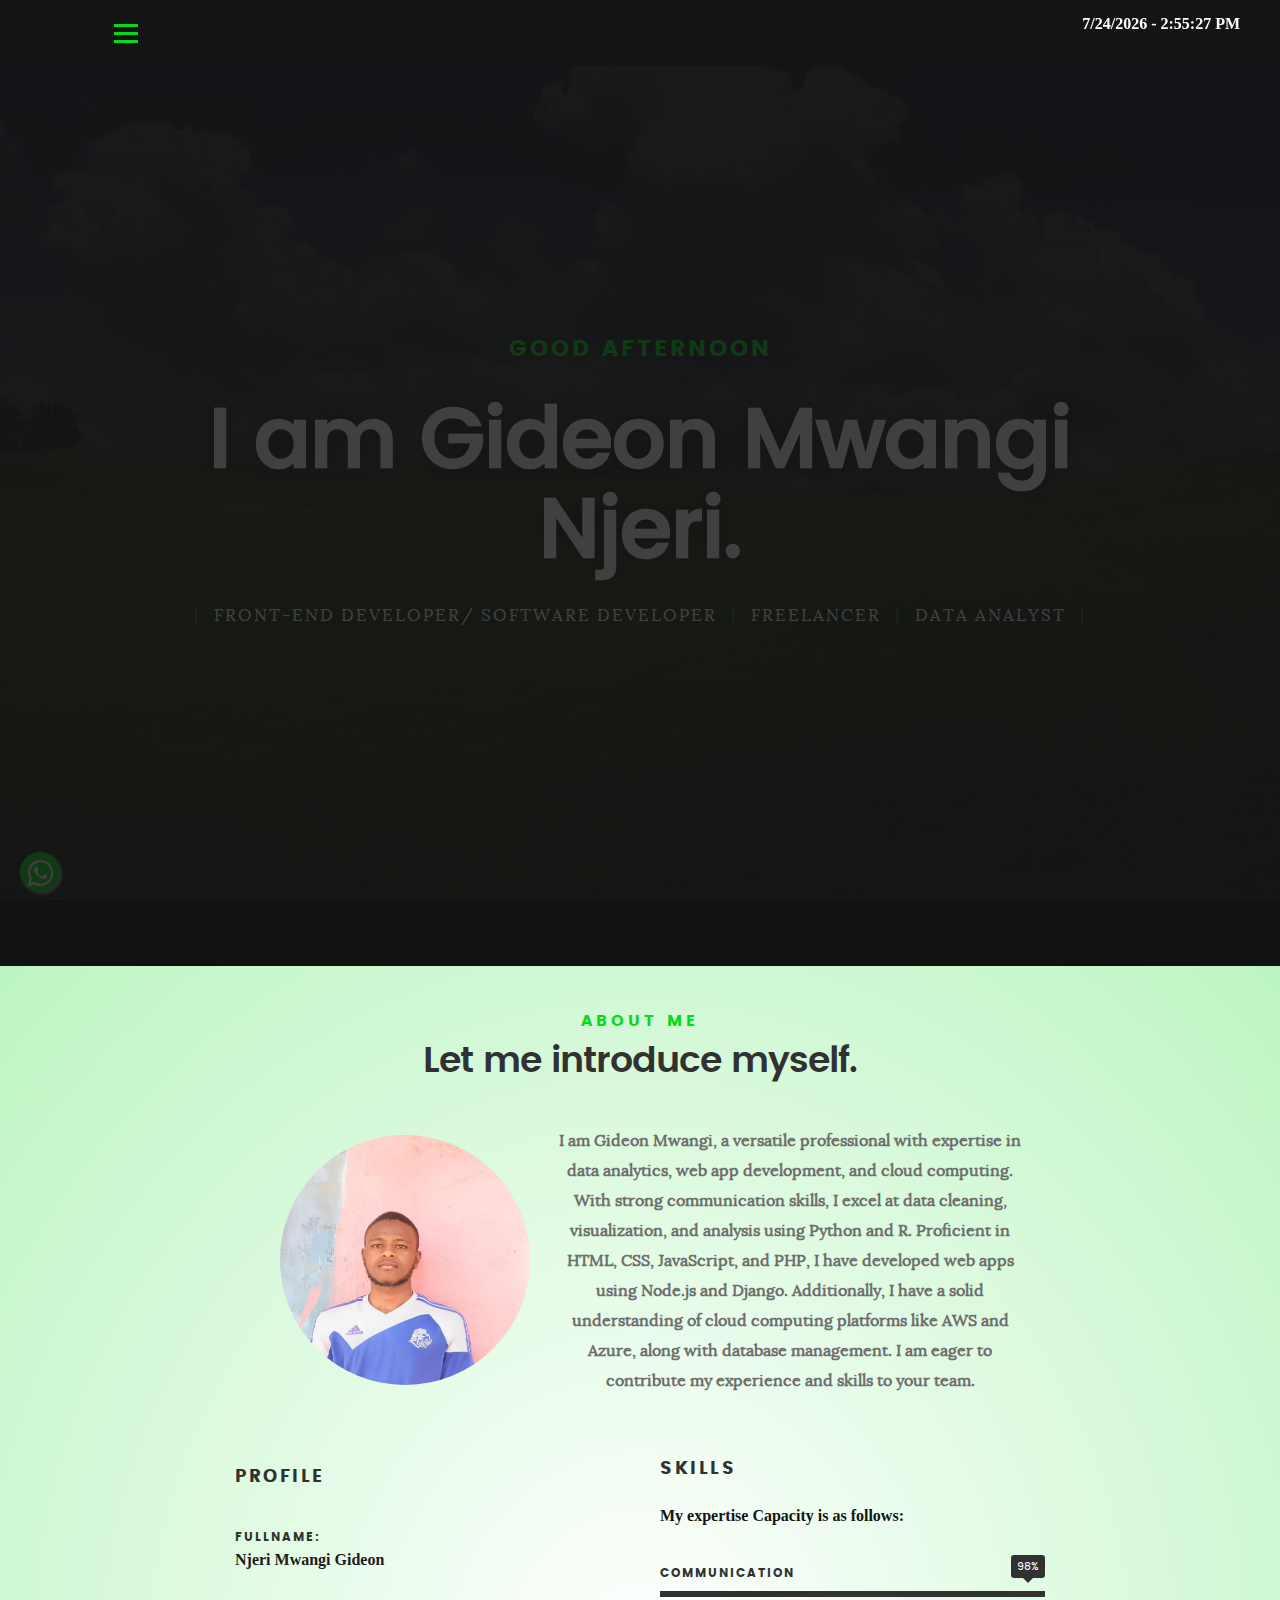
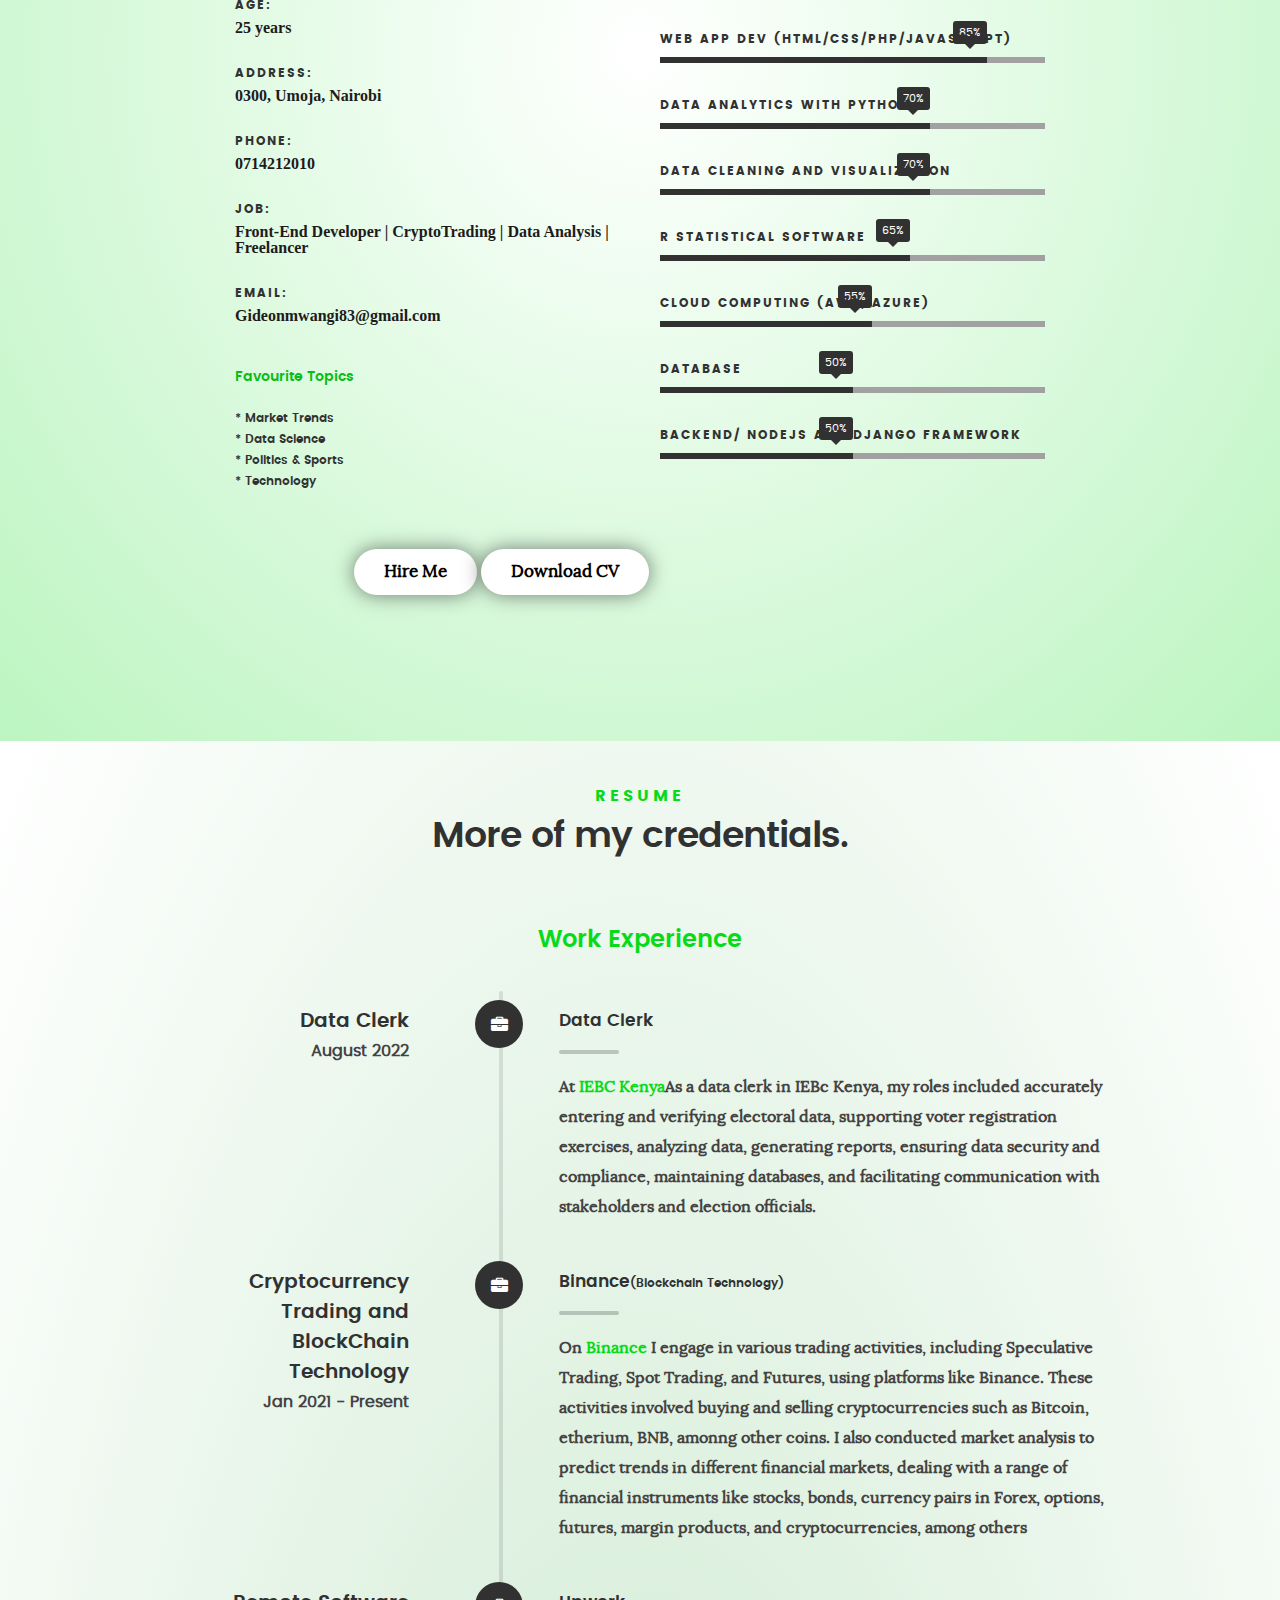
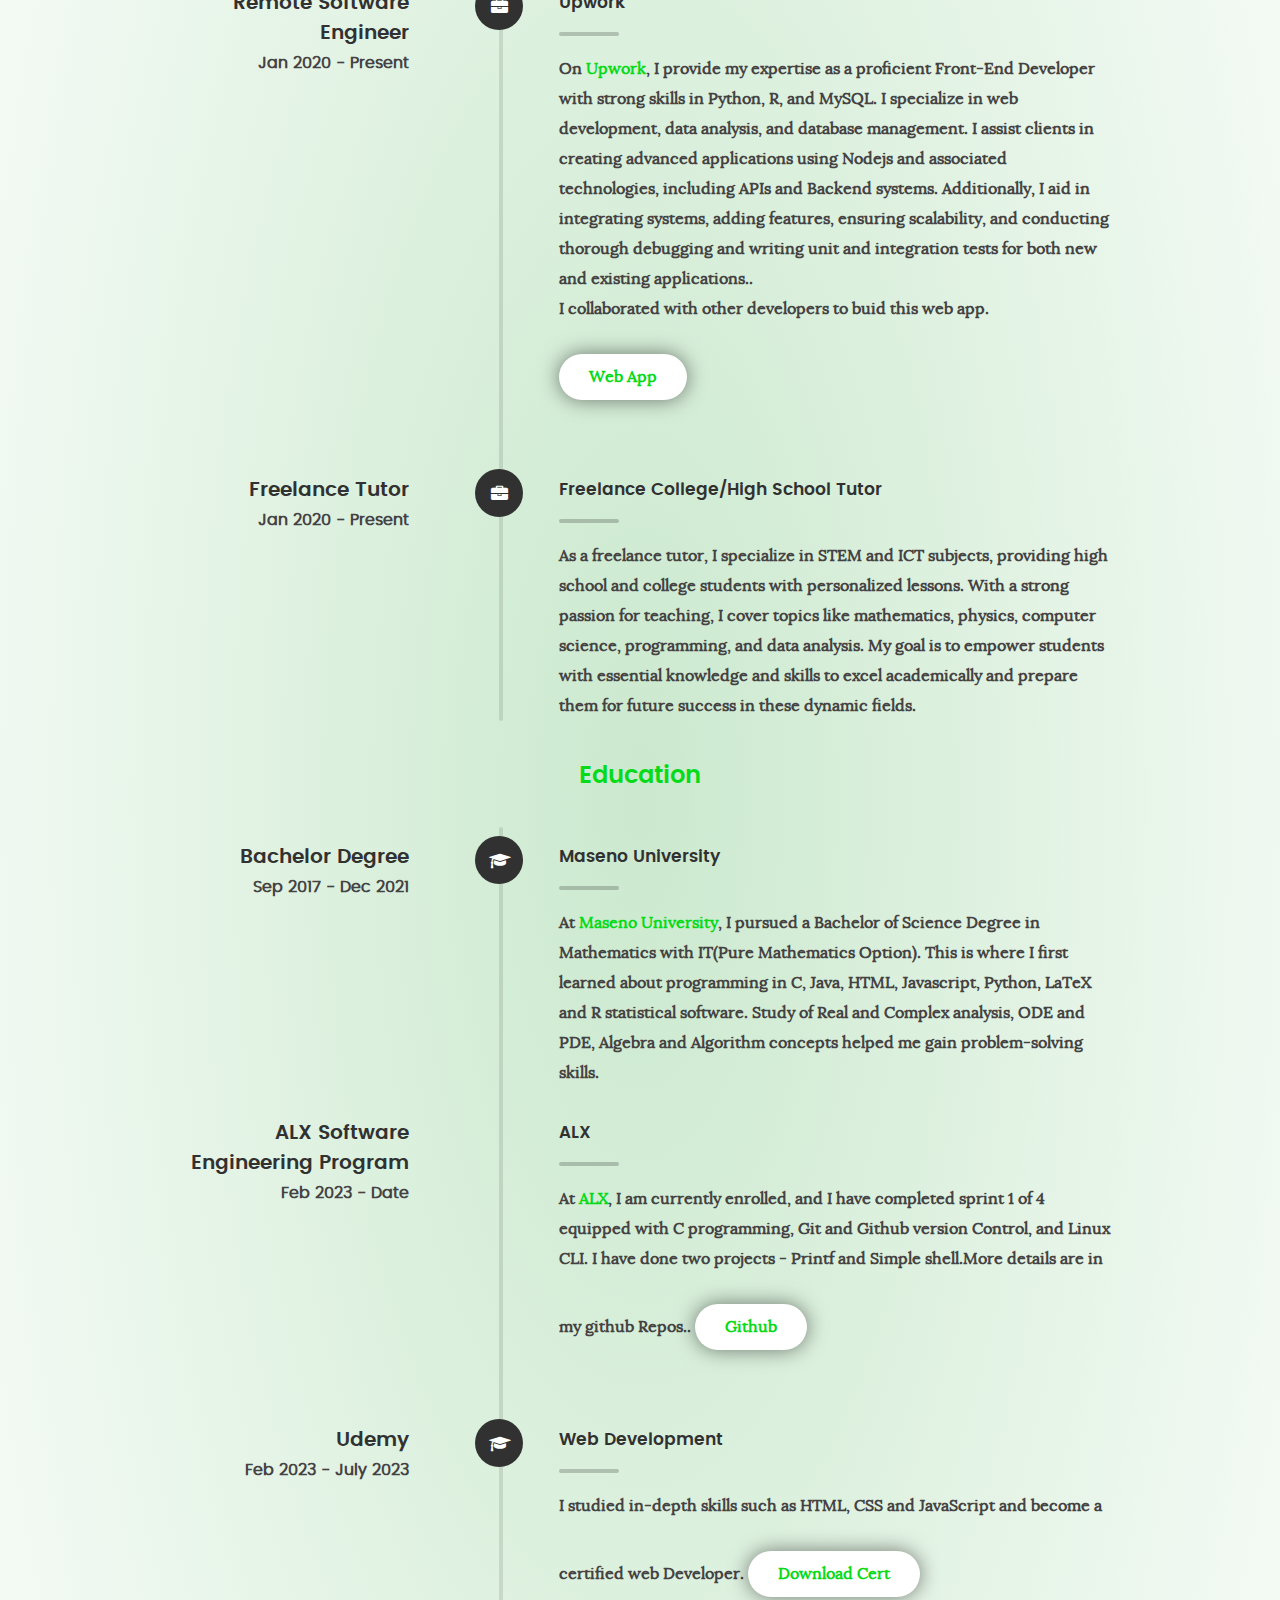
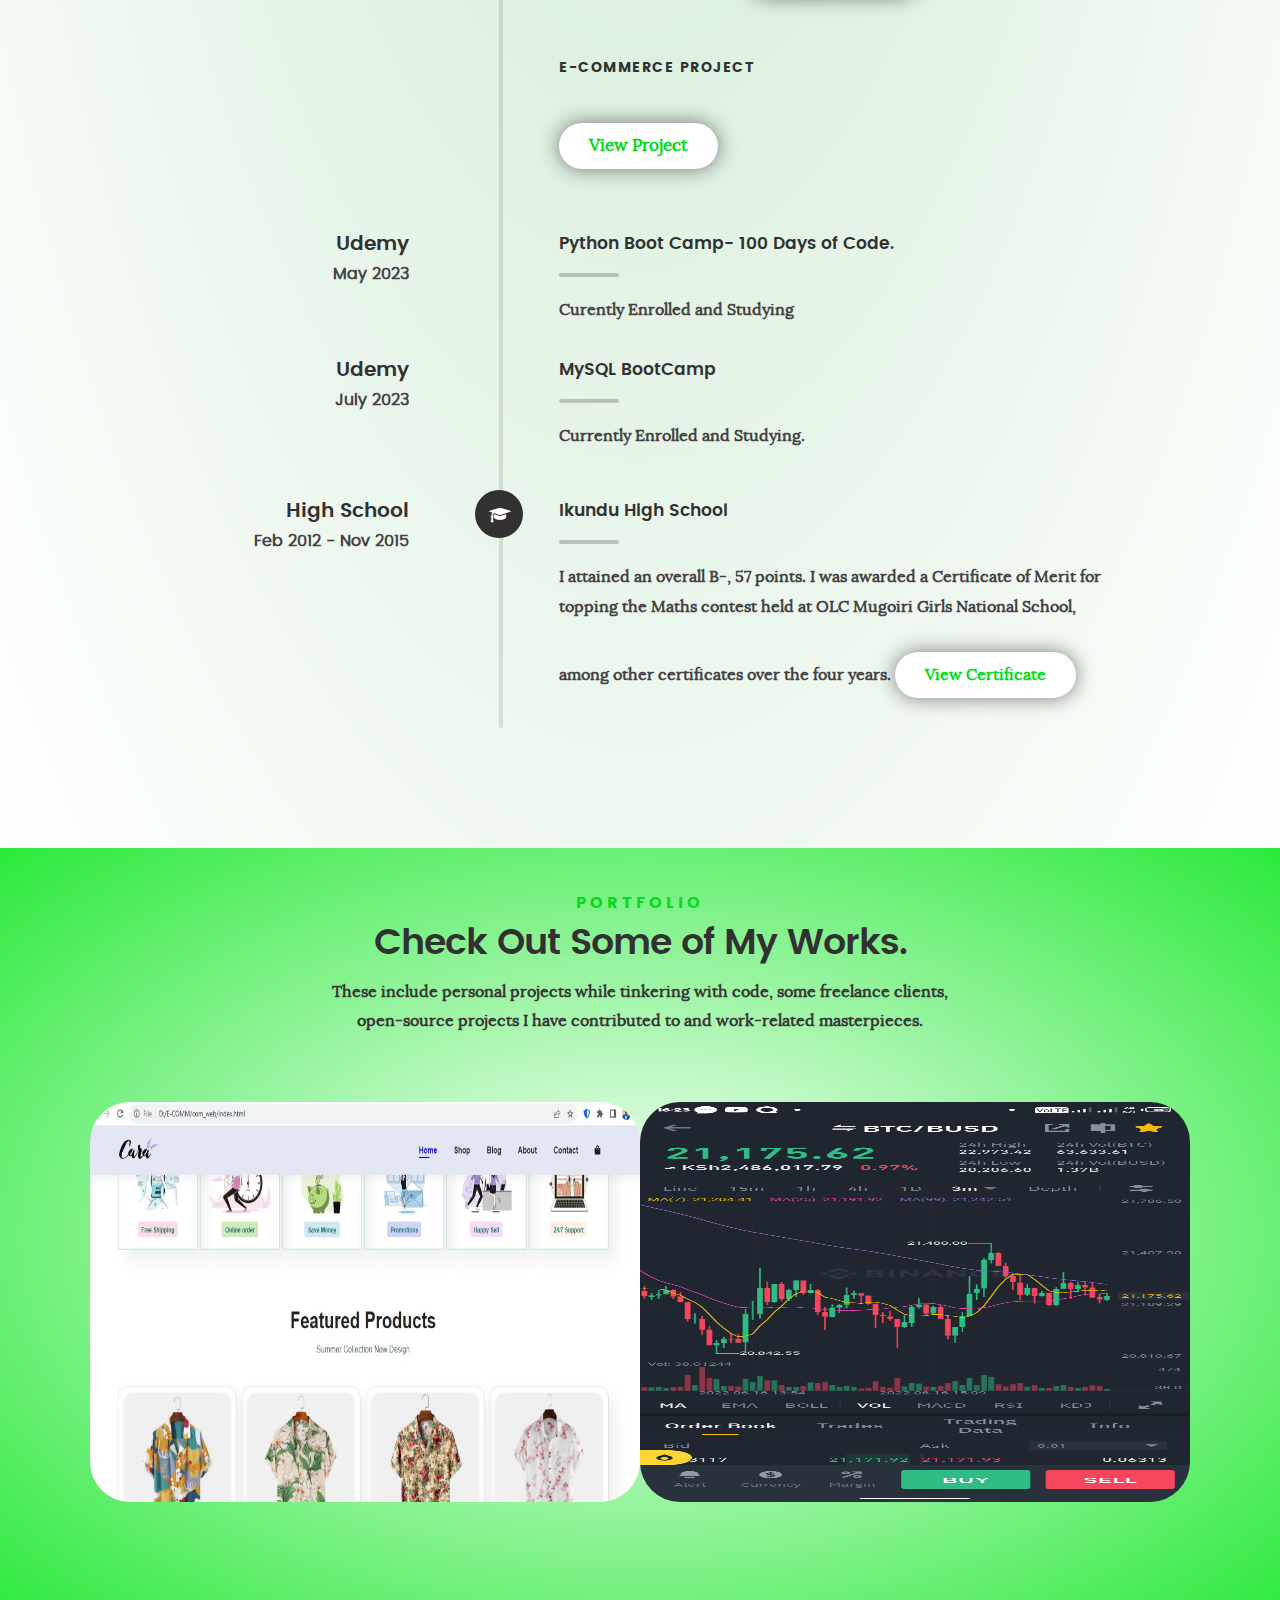
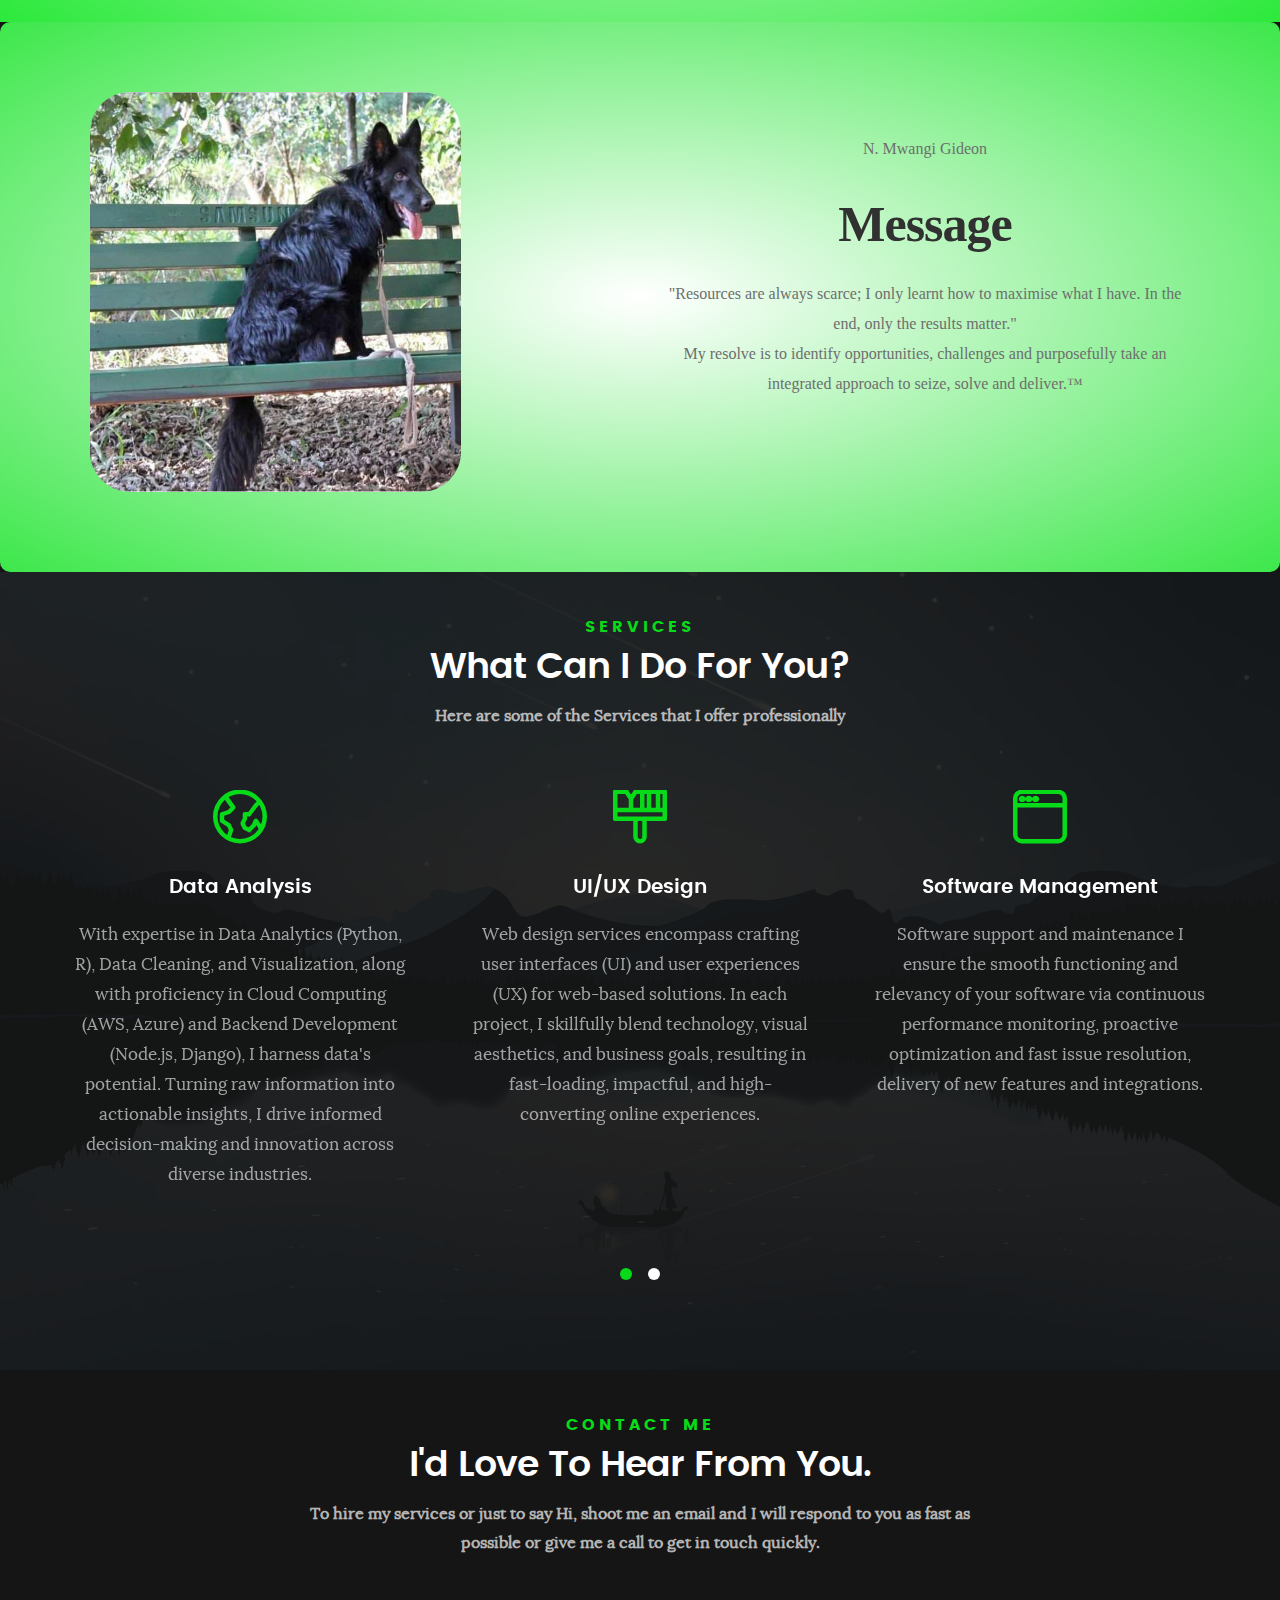
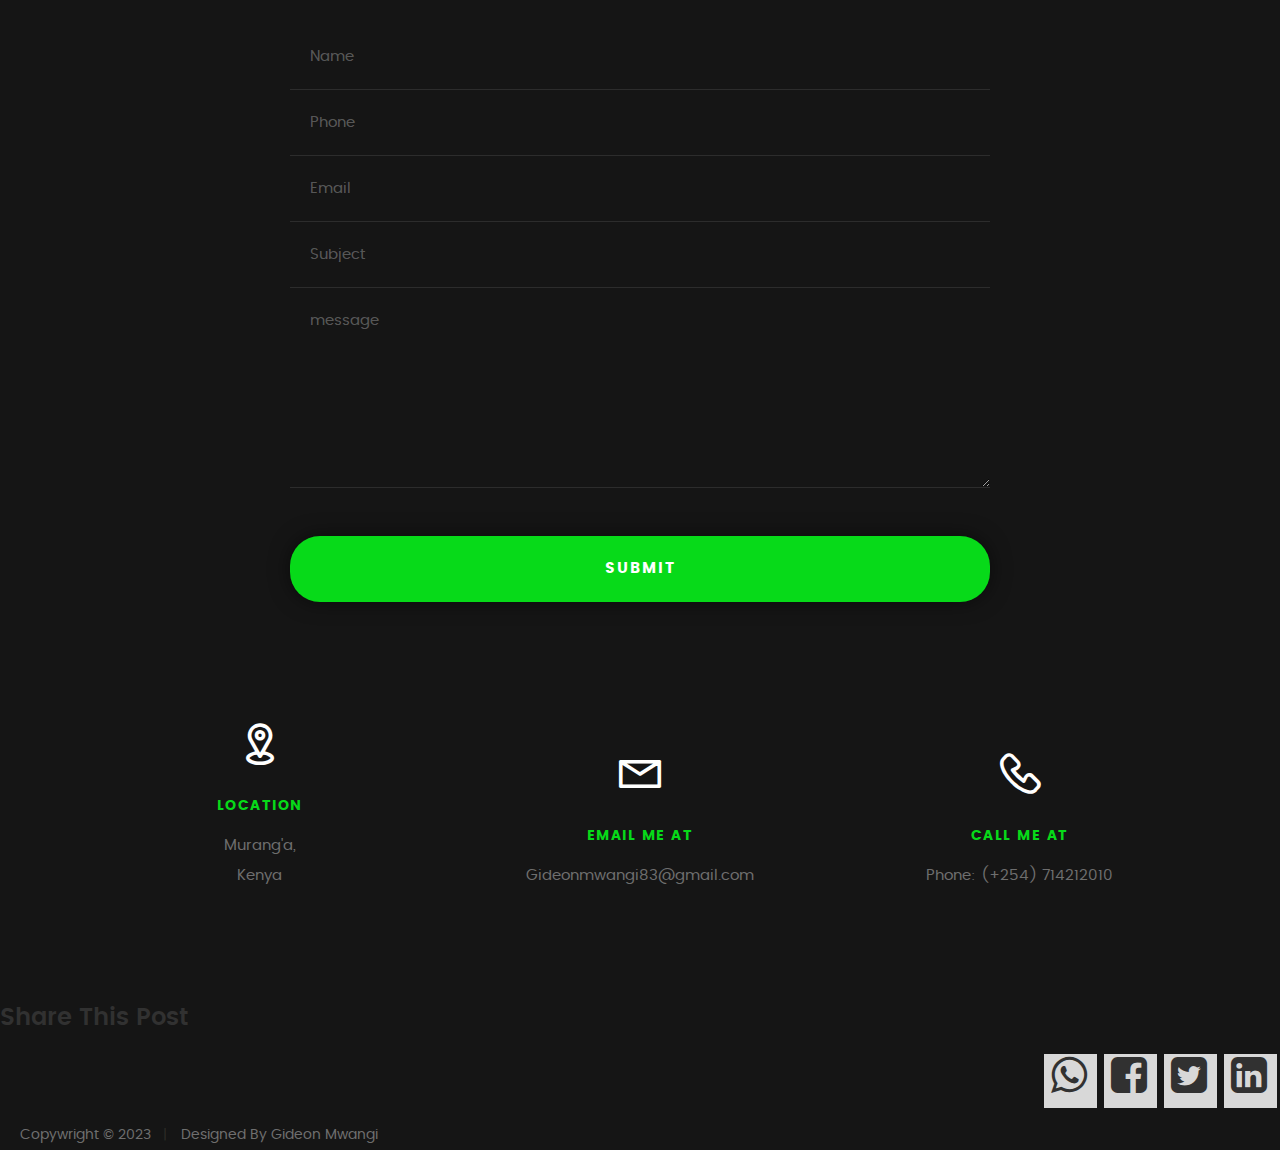
==== commit 2fca28e5: "Update index.html" ====
--- a/index.html
+++ b/index.html
@@ -408,10 +408,10 @@
 	   				<div class="timeline-content">
 	   					<h4>Web Development</h4>
 	   					<p>I studied in-depth skills such as HTML, CSS and JavaScript and become a certified web Developer.
-						 <a class="btnp" href="certificates/Udemy Web_Dev Cert.pdf">Download PDF</a>
+						 <a class="btnp" href="certificates/Udemy Web_Dev Cert.pdf">Download Cert</a>
 						 
 						<h5>E-commerce Project</h5>
-						<a href="https://github.com/Giddymaster/E-commerce-Website" target="_blank" title="Github" class="btnp">Project</a>
+						<a href="https://Giddymaster.github.io/E-commerce-Website/" target="_blank" title="Github" class="btnp">View Project</a>
 						 <br>
 					
 						</p>
